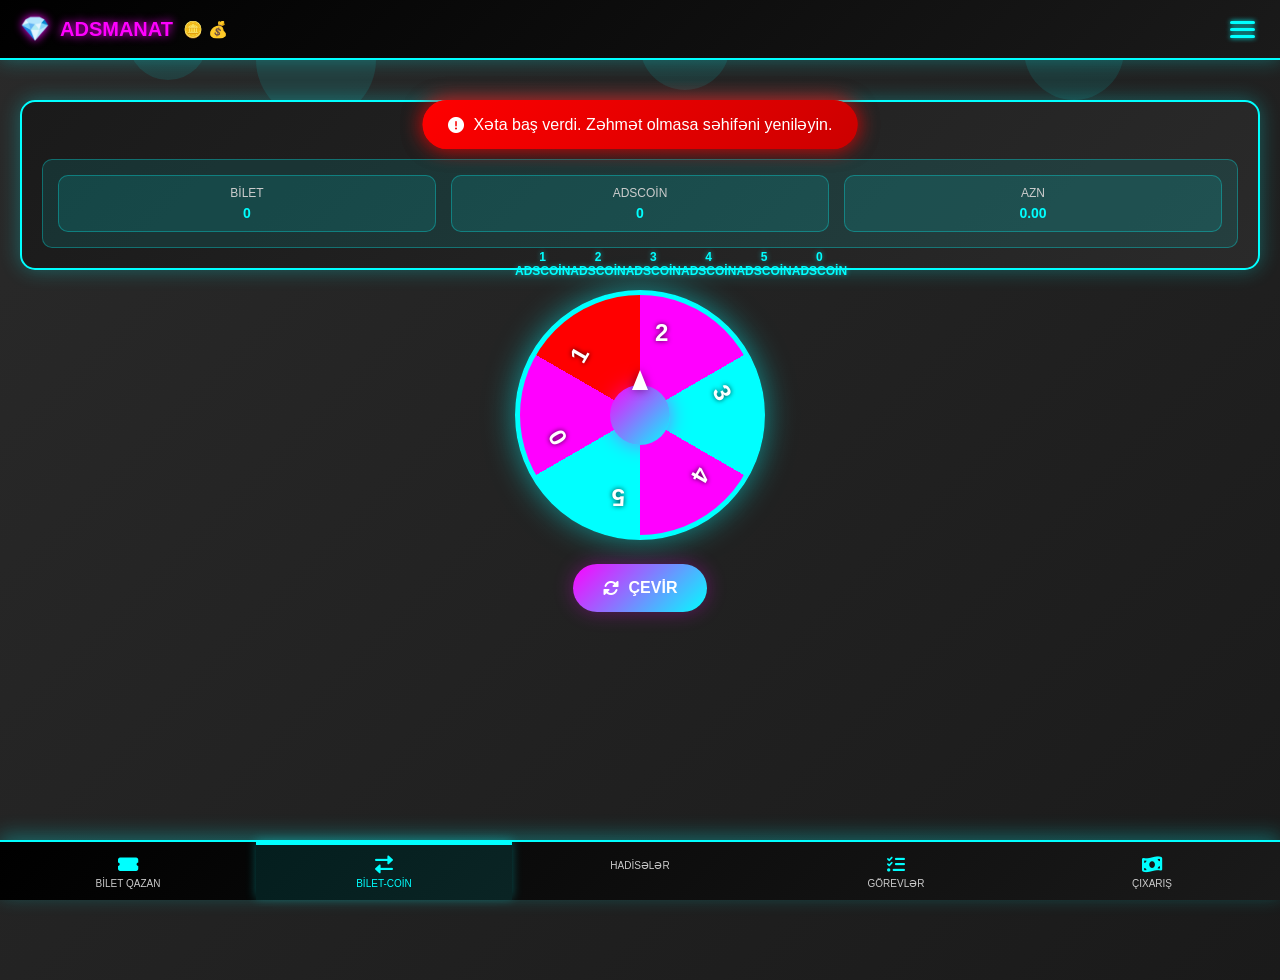
==== biletcoin.html @ e22d5b62 "feat: Implement ADSMANAT Telegram Mini App Co-authored-by: nicatmmmdov452 <nicatmmmdov452@gmail.com>" ====
<!DOCTYPE html>
<html lang="az">
<head>
    <meta charset="UTF-8">
    <meta name="viewport" content="width=device-width, initial-scale=1.0">
    <title>ADSMANAT - Bilet-Coin</title>
    <link rel="stylesheet" href="styles.css">
    <link href="https://cdnjs.cloudflare.com/ajax/libs/font-awesome/6.0.0/css/all.min.css" rel="stylesheet">
</head>
<body>
    <!-- Header -->
    <header class="header">
        <div class="header-content">
            <div class="logo">
                <div class="logo-icon">💎</div>
                <span class="logo-text">ADSMANAT</span>
                <div class="coin-icons">
                    <span class="coin">🪙</span>
                    <span class="coin">💰</span>
                </div>
            </div>
            <button class="menu-toggle" id="menuToggle">
                <span></span>
                <span></span>
                <span></span>
            </button>
        </div>
    </header>

    <!-- Slide Menu -->
    <div class="slide-menu" id="slideMenu">
        <div class="slide-menu-header">
            <div class="slide-menu-logo">
                <div class="logo-icon">💎</div>
                <span class="logo-text">ADSMANAT</span>
            </div>
            <button class="close-menu" id="closeMenu">
                <i class="fas fa-times"></i>
            </button>
        </div>
        <div class="slide-menu-content">
            <div class="menu-item" data-page="index">
                <i class="fas fa-coins"></i>
                <span>QAZANC</span>
            </div>
            <div class="menu-item" data-page="friends">
                <i class="fas fa-users"></i>
                <span>DOSTLAR</span>
            </div>
            <div class="menu-item" data-page="rules">
                <i class="fas fa-book"></i>
                <span>QAYDALAR</span>
            </div>
            <div class="menu-item" data-page="settings">
                <i class="fas fa-cog"></i>
                <span>AYARLAR</span>
            </div>
        </div>
    </div>

    <!-- Main Content -->
    <main class="main-content">
        <!-- Convert Section -->
        <div class="convert-section">
            <div class="convert-card">
                <h3>BİLETLƏRİ ADSCOİN-Ə ÇEVİRİN</h3>
                <div class="balance-display">
                    <div class="balance-item">
                        <span class="balance-label">BİLET</span>
                        <span class="balance-value" id="biletBalance">0</span>
                    </div>
                    <div class="balance-item">
                        <span class="balance-label">ADSCOİN</span>
                        <span class="balance-value" id="adscoinBalance">0</span>
                    </div>
                    <div class="balance-item">
                        <span class="balance-label">AZN</span>
                        <span class="balance-value" id="aznBalance">0.00</span>
                    </div>
                </div>
            </div>
        </div>

        <!-- Wheel Section -->
        <div class="wheel-section">
            <div class="wheel-container">
                <div class="wheel" id="wheel">
                    <div class="wheel-center">
                        <div class="wheel-pointer"></div>
                    </div>
                    <div class="wheel-segment" data-value="1">
                        <span>1</span>
                    </div>
                    <div class="wheel-segment" data-value="2">
                        <span>2</span>
                    </div>
                    <div class="wheel-segment" data-value="3">
                        <span>3</span>
                    </div>
                    <div class="wheel-segment" data-value="4">
                        <span>4</span>
                    </div>
                    <div class="wheel-segment" data-value="5">
                        <span>5</span>
                    </div>
                    <div class="wheel-segment" data-value="0">
                        <span>0</span>
                    </div>
                </div>
                <div class="wheel-labels">
                    <div class="wheel-label">1 ADSCOİN</div>
                    <div class="wheel-label">2 ADSCOİN</div>
                    <div class="wheel-label">3 ADSCOİN</div>
                    <div class="wheel-label">4 ADSCOİN</div>
                    <div class="wheel-label">5 ADSCOİN</div>
                    <div class="wheel-label">0 ADSCOİN</div>
                </div>
            </div>
            <button class="spin-btn" id="spinBtn">
                <i class="fas fa-sync-alt"></i>
                ÇEVİR
            </button>
        </div>

        <!-- Result Message -->
        <div class="result-message" id="resultMessage">
            <i class="fas fa-trophy"></i>
            <span id="resultText">Siz 0 ADSCOİN QAZANDINIZ!</span>
        </div>

        <!-- Tabs Navigation -->
        <div class="tabs-container">
            <div class="tab" data-page="index">
                <i class="fas fa-ticket-alt"></i>
                <span>BİLET QAZAN</span>
            </div>
            <div class="tab active" data-page="biletcoin">
                <i class="fas fa-exchange-alt"></i>
                <span>BİLET-COİN</span>
            </div>
            <div class="tab" data-page="events">
                <i class="fas fa-calendar-star"></i>
                <span>HADİSƏLƏR</span>
            </div>
            <div class="tab" data-page="tasks">
                <i class="fas fa-tasks"></i>
                <span>GÖREVLƏR</span>
            </div>
            <div class="tab" data-page="withdraw">
                <i class="fas fa-money-bill-wave"></i>
                <span>ÇIXARIŞ</span>
            </div>
        </div>
    </main>

    <!-- Background Bubbles -->
    <div class="bubbles">
        <div class="bubble"></div>
        <div class="bubble"></div>
        <div class="bubble"></div>
        <div class="bubble"></div>
        <div class="bubble"></div>
    </div>

    <script src="script.js"></script>
    <script src="biletcoin.js"></script>
</body>
</html>
---- styles.css ----
/* Reset and Base Styles */
* {
    margin: 0;
    padding: 0;
    box-sizing: border-box;
}

body {
    font-family: 'Arial', sans-serif;
    background: linear-gradient(135deg, #2a2a2a 0%, #1a1a1a 100%);
    color: white;
    min-height: 100vh;
    overflow-x: hidden;
    position: relative;
}

/* Background Bubbles */
.bubbles {
    position: fixed;
    top: 0;
    left: 0;
    width: 100%;
    height: 100%;
    pointer-events: none;
    z-index: 1;
}

.bubble {
    position: absolute;
    background: rgba(0, 255, 255, 0.1);
    border-radius: 50%;
    animation: float 6s ease-in-out infinite;
}

.bubble:nth-child(1) {
    width: 80px;
    height: 80px;
    left: 10%;
    animation-delay: 0s;
}

.bubble:nth-child(2) {
    width: 120px;
    height: 120px;
    left: 20%;
    animation-delay: 2s;
}

.bubble:nth-child(3) {
    width: 60px;
    height: 60px;
    left: 70%;
    animation-delay: 4s;
}

.bubble:nth-child(4) {
    width: 100px;
    height: 100px;
    left: 80%;
    animation-delay: 1s;
}

.bubble:nth-child(5) {
    width: 90px;
    height: 90px;
    left: 50%;
    animation-delay: 3s;
}

@keyframes float {
    0%, 100% {
        transform: translateY(100vh) rotate(0deg);
        opacity: 0;
    }
    10%, 90% {
        opacity: 1;
    }
    50% {
        transform: translateY(-100px) rotate(180deg);
    }
}

/* Header Styles */
.header {
    position: fixed;
    top: 0;
    left: 0;
    right: 0;
    background: linear-gradient(135deg, #000000 0%, #1a1a1a 100%);
    box-shadow: 0 0 20px rgba(0, 255, 255, 0.3);
    z-index: 1000;
    backdrop-filter: blur(10px);
    border-bottom: 2px solid #00ffff;
}

.header-content {
    display: flex;
    justify-content: space-between;
    align-items: center;
    padding: 15px 20px;
    max-width: 100%;
}

.logo {
    display: flex;
    align-items: center;
    gap: 10px;
}

.logo-icon {
    font-size: 24px;
    color: #ff00ff;
    text-shadow: 0 0 10px #ff00ff;
    animation: pulse 2s infinite;
}

.logo-text {
    font-size: 20px;
    font-weight: bold;
    color: #ff00ff;
    text-shadow: 0 0 10px #ff00ff;
}

.coin-icons {
    display: flex;
    gap: 5px;
}

.coin {
    font-size: 16px;
    animation: bounce 1s infinite alternate;
}

.coin:nth-child(2) {
    animation-delay: 0.5s;
}

@keyframes pulse {
    0%, 100% { transform: scale(1); }
    50% { transform: scale(1.1); }
}

@keyframes bounce {
    0% { transform: translateY(0); }
    100% { transform: translateY(-5px); }
}

/* Menu Toggle */
.menu-toggle {
    background: none;
    border: none;
    cursor: pointer;
    display: flex;
    flex-direction: column;
    gap: 4px;
    padding: 5px;
}

.menu-toggle span {
    width: 25px;
    height: 3px;
    background: #00ffff;
    border-radius: 2px;
    transition: all 0.3s ease;
    box-shadow: 0 0 5px #00ffff;
}

.menu-toggle:hover span {
    background: #ff00ff;
    box-shadow: 0 0 10px #ff00ff;
}

/* Slide Menu */
.slide-menu {
    position: fixed;
    top: 0;
    left: -100%;
    width: 80%;
    max-width: 300px;
    height: 100vh;
    background: linear-gradient(135deg, #000000 0%, #1a1a1a 100%);
    border-right: 2px solid #00ffff;
    box-shadow: 0 0 30px rgba(0, 255, 255, 0.5);
    z-index: 1001;
    transition: left 0.3s ease;
    backdrop-filter: blur(10px);
}

.slide-menu.active {
    left: 0;
}

.slide-menu-header {
    display: flex;
    justify-content: space-between;
    align-items: center;
    padding: 20px;
    border-bottom: 1px solid #333;
}

.slide-menu-logo {
    display: flex;
    align-items: center;
    gap: 10px;
}

.close-menu {
    background: none;
    border: none;
    color: #ff00ff;
    font-size: 20px;
    cursor: pointer;
    padding: 5px;
    border-radius: 50%;
    transition: all 0.3s ease;
}

.close-menu:hover {
    background: rgba(255, 0, 255, 0.2);
    transform: rotate(90deg);
}

.slide-menu-content {
    padding: 20px 0;
}

.menu-item {
    display: flex;
    align-items: center;
    gap: 15px;
    padding: 15px 20px;
    cursor: pointer;
    transition: all 0.3s ease;
    border-left: 3px solid transparent;
    margin: 5px 0;
}

.menu-item:hover {
    background: rgba(0, 255, 255, 0.1);
    border-left-color: #00ffff;
    transform: translateX(5px);
}

.menu-item.active {
    background: rgba(0, 255, 255, 0.2);
    border-left-color: #00ffff;
    box-shadow: 0 0 10px rgba(0, 255, 255, 0.3);
}

.menu-item i {
    font-size: 18px;
    color: #00ffff;
    width: 20px;
}

.menu-item span {
    font-size: 16px;
    font-weight: 500;
}

/* Main Content */
.main-content {
    margin-top: 80px;
    padding: 20px;
    position: relative;
    z-index: 10;
}

/* Profile Section */
.profile-section {
    margin-bottom: 20px;
}

.profile-card {
    background: linear-gradient(135deg, #1a1a1a 0%, #2a2a2a 100%);
    border: 2px solid #00ffff;
    border-radius: 15px;
    padding: 20px;
    box-shadow: 0 0 20px rgba(0, 255, 255, 0.3);
    backdrop-filter: blur(10px);
}

.profile-info {
    display: flex;
    align-items: center;
    gap: 15px;
}

.profile-avatar {
    width: 60px;
    height: 60px;
    border-radius: 50%;
    background: linear-gradient(135deg, #ff00ff 0%, #00ffff 100%);
    display: flex;
    align-items: center;
    justify-content: center;
    font-size: 24px;
    color: white;
    box-shadow: 0 0 15px rgba(255, 0, 255, 0.5);
}

.profile-details h3 {
    font-size: 18px;
    margin-bottom: 5px;
    color: #00ffff;
}

.profile-details p {
    color: #ccc;
    font-size: 14px;
}

/* Balance Section */
.balance-section {
    margin-bottom: 20px;
}

.balance-card {
    background: linear-gradient(135deg, #1a1a1a 0%, #2a2a2a 100%);
    border: 2px solid #00ffff;
    border-radius: 15px;
    padding: 20px;
    box-shadow: 0 0 20px rgba(0, 255, 255, 0.3);
    backdrop-filter: blur(10px);
}

.balance-card h3 {
    text-align: center;
    margin-bottom: 15px;
    color: #00ffff;
    font-size: 18px;
}

.balance-items {
    display: flex;
    justify-content: space-between;
    gap: 10px;
}

.balance-item {
    flex: 1;
    text-align: center;
    padding: 10px;
    background: rgba(0, 255, 255, 0.1);
    border-radius: 10px;
    border: 1px solid rgba(0, 255, 255, 0.3);
}

.balance-label {
    display: block;
    font-size: 12px;
    color: #ccc;
    margin-bottom: 5px;
}

.balance-value {
    display: block;
    font-size: 16px;
    font-weight: bold;
    color: #00ffff;
}

/* Ad Watch Section */
.ad-watch-section {
    margin-bottom: 20px;
}

.ad-watch-card {
    background: linear-gradient(135deg, #1a1a1a 0%, #2a2a2a 100%);
    border: 2px solid #00ffff;
    border-radius: 15px;
    padding: 20px;
    box-shadow: 0 0 20px rgba(0, 255, 255, 0.3);
    backdrop-filter: blur(10px);
}

.ad-watch-header {
    display: flex;
    align-items: center;
    gap: 10px;
    margin-bottom: 15px;
}

.ad-watch-header i {
    font-size: 20px;
    color: #ff00ff;
}

.ad-watch-header h3 {
    color: #00ffff;
    font-size: 16px;
}

.ad-progress {
    margin-bottom: 15px;
}

.progress-bar {
    width: 100%;
    height: 8px;
    background: rgba(0, 255, 255, 0.2);
    border-radius: 4px;
    overflow: hidden;
    margin-bottom: 10px;
}

.progress-fill {
    height: 100%;
    background: linear-gradient(90deg, #00ffff 0%, #ff00ff 100%);
    border-radius: 4px;
    width: 0%;
    transition: width 0.3s ease;
    box-shadow: 0 0 10px rgba(0, 255, 255, 0.5);
}

.progress-text {
    text-align: center;
    color: #ccc;
    font-size: 14px;
}

.watch-ad-btn {
    width: 100%;
    padding: 12px;
    background: linear-gradient(135deg, #ff00ff 0%, #00ffff 100%);
    border: none;
    border-radius: 10px;
    color: white;
    font-size: 16px;
    font-weight: bold;
    cursor: pointer;
    transition: all 0.3s ease;
    display: flex;
    align-items: center;
    justify-content: center;
    gap: 10px;
    box-shadow: 0 0 15px rgba(255, 0, 255, 0.3);
}

.watch-ad-btn:hover:not(:disabled) {
    transform: translateY(-2px);
    box-shadow: 0 5px 20px rgba(255, 0, 255, 0.5);
}

.watch-ad-btn:disabled {
    opacity: 0.5;
    cursor: not-allowed;
}

/* Confirmation Message */
.confirmation-message {
    position: fixed;
    top: 100px;
    left: 50%;
    transform: translateX(-50%);
    background: linear-gradient(135deg, #00ff00 0%, #00cc00 100%);
    color: white;
    padding: 15px 25px;
    border-radius: 25px;
    box-shadow: 0 0 20px rgba(0, 255, 0, 0.5);
    display: none;
    align-items: center;
    gap: 10px;
    z-index: 1002;
    animation: slideDown 0.3s ease;
}

.confirmation-message.show {
    display: flex;
}

@keyframes slideDown {
    from {
        opacity: 0;
        transform: translateX(-50%) translateY(-20px);
    }
    to {
        opacity: 1;
        transform: translateX(-50%) translateY(0);
    }
}

/* Tabs Container */
.tabs-container {
    position: fixed;
    bottom: 0;
    left: 0;
    right: 0;
    background: linear-gradient(135deg, #000000 0%, #1a1a1a 100%);
    border-top: 2px solid #00ffff;
    box-shadow: 0 -5px 20px rgba(0, 255, 255, 0.3);
    display: flex;
    z-index: 1000;
    backdrop-filter: blur(10px);
}

.tab {
    flex: 1;
    display: flex;
    flex-direction: column;
    align-items: center;
    padding: 10px 5px;
    cursor: pointer;
    transition: all 0.3s ease;
    border-top: 3px solid transparent;
}

.tab:hover {
    background: rgba(0, 255, 255, 0.1);
}

.tab.active {
    border-top-color: #00ffff;
    background: rgba(0, 255, 255, 0.1);
    box-shadow: 0 -2px 10px rgba(0, 255, 255, 0.3);
}

.tab i {
    font-size: 18px;
    color: #00ffff;
    margin-bottom: 5px;
}

.tab span {
    font-size: 10px;
    color: #ccc;
    text-align: center;
    line-height: 1.2;
}

.tab.active i,
.tab.active span {
    color: #00ffff;
}

/* Button Click Effect */
.btn-click {
    animation: clickEffect 0.3s ease;
}

@keyframes clickEffect {
    0% { transform: scale(1); }
    50% { transform: scale(0.95); }
    100% { transform: scale(1); }
}

/* Mobile Responsiveness */
@media (max-width: 768px) {
    .header-content {
        padding: 10px 15px;
    }
    
    .logo-text {
        font-size: 18px;
    }
    
    .main-content {
        padding: 15px;
        margin-bottom: 80px;
    }
    
    .balance-items {
        flex-direction: column;
        gap: 10px;
    }
    
    .balance-item {
        display: flex;
        justify-content: space-between;
        align-items: center;
    }
    
    .balance-label {
        margin-bottom: 0;
    }
    
    .tab span {
        font-size: 9px;
    }
    
    .slide-menu {
        width: 85%;
    }
}

@media (max-width: 480px) {
    .main-content {
        padding: 10px;
    }
    
    .profile-card,
    .balance-card,
    .ad-watch-card {
        padding: 15px;
    }
    
    .tab {
        padding: 8px 3px;
    }
    
    .tab i {
        font-size: 16px;
    }
    
    .tab span {
        font-size: 8px;
    }
}

/* Loading Animation */
.loading {
    display: inline-block;
    width: 20px;
    height: 20px;
    border: 3px solid rgba(0, 255, 255, 0.3);
    border-radius: 50%;
    border-top-color: #00ffff;
    animation: spin 1s ease-in-out infinite;
}

@keyframes spin {
    to { transform: rotate(360deg); }
}

/* Error Message */
.error-message {
    position: fixed;
    top: 100px;
    left: 50%;
    transform: translateX(-50%);
    background: linear-gradient(135deg, #ff0000 0%, #cc0000 100%);
    color: white;
    padding: 15px 25px;
    border-radius: 25px;
    box-shadow: 0 0 20px rgba(255, 0, 0, 0.5);
    display: none;
    align-items: center;
    gap: 10px;
    z-index: 1002;
    animation: slideDown 0.3s ease;
}

.error-message.show {
    display: flex;
}

/* Convert Section */
.convert-section {
    margin-bottom: 20px;
}

.convert-card {
    background: linear-gradient(135deg, #1a1a1a 0%, #2a2a2a 100%);
    border: 2px solid #00ffff;
    border-radius: 15px;
    padding: 20px;
    box-shadow: 0 0 20px rgba(0, 255, 255, 0.3);
    backdrop-filter: blur(10px);
    text-align: center;
}

.convert-card h3 {
    color: #00ffff;
    margin-bottom: 15px;
    font-size: 18px;
}

.balance-display {
    display: flex;
    justify-content: space-between;
    gap: 10px;
}

.balance-display .balance-item {
    flex: 1;
    text-align: center;
    padding: 10px;
    background: rgba(0, 255, 255, 0.1);
    border-radius: 10px;
    border: 1px solid rgba(0, 255, 255, 0.3);
}

/* Wheel Section */
.wheel-section {
    margin-bottom: 20px;
    text-align: center;
}

.wheel-container {
    position: relative;
    display: inline-block;
    margin-bottom: 20px;
}

.wheel {
    width: 250px;
    height: 250px;
    border-radius: 50%;
    position: relative;
    background: conic-gradient(
        #ff00ff 0deg 60deg,
        #00ffff 60deg 120deg,
        #ff00ff 120deg 180deg,
        #00ffff 180deg 240deg,
        #ff00ff 240deg 300deg,
        #ff0000 300deg 360deg
    );
    border: 5px solid #00ffff;
    box-shadow: 0 0 30px rgba(0, 255, 255, 0.5);
    transition: transform 3s cubic-bezier(0.23, 1, 0.32, 1);
}

.wheel-center {
    position: absolute;
    top: 50%;
    left: 50%;
    transform: translate(-50%, -50%);
    width: 60px;
    height: 60px;
    background: linear-gradient(135deg, #ff00ff 0%, #00ffff 100%);
    border-radius: 50%;
    display: flex;
    align-items: center;
    justify-content: center;
    z-index: 10;
    box-shadow: 0 0 20px rgba(255, 0, 255, 0.5);
}

.wheel-pointer {
    width: 0;
    height: 0;
    border-left: 8px solid transparent;
    border-right: 8px solid transparent;
    border-bottom: 20px solid white;
    position: absolute;
    top: -15px;
    left: 50%;
    transform: translateX(-50%);
    filter: drop-shadow(0 0 5px rgba(0, 0, 0, 0.5));
}

.wheel-segment {
    position: absolute;
    width: 50%;
    height: 50%;
    transform-origin: 100% 100%;
    display: flex;
    align-items: center;
    justify-content: center;
    font-size: 24px;
    font-weight: bold;
    color: white;
    text-shadow: 0 0 5px rgba(0, 0, 0, 0.8);
}

.wheel-segment:nth-child(2) { transform: rotate(0deg); }
.wheel-segment:nth-child(3) { transform: rotate(60deg); }
.wheel-segment:nth-child(4) { transform: rotate(120deg); }
.wheel-segment:nth-child(5) { transform: rotate(180deg); }
.wheel-segment:nth-child(6) { transform: rotate(240deg); }
.wheel-segment:nth-child(7) { transform: rotate(300deg); }

.wheel-segment span {
    transform: rotate(-60deg);
    display: block;
}

.wheel-labels {
    position: absolute;
    top: -40px;
    left: 50%;
    transform: translateX(-50%);
    display: flex;
    justify-content: space-between;
    width: 100%;
    pointer-events: none;
}

.wheel-label {
    font-size: 12px;
    color: #00ffff;
    font-weight: bold;
    text-shadow: 0 0 5px rgba(0, 255, 255, 0.5);
}

.spin-btn {
    padding: 15px 30px;
    background: linear-gradient(135deg, #ff00ff 0%, #00ffff 100%);
    border: none;
    border-radius: 25px;
    color: white;
    font-size: 16px;
    font-weight: bold;
    cursor: pointer;
    transition: all 0.3s ease;
    display: flex;
    align-items: center;
    gap: 10px;
    margin: 0 auto;
    box-shadow: 0 0 20px rgba(255, 0, 255, 0.3);
}

.spin-btn:hover:not(:disabled) {
    transform: translateY(-2px);
    box-shadow: 0 5px 25px rgba(255, 0, 255, 0.5);
}

.spin-btn:disabled {
    opacity: 0.5;
    cursor: not-allowed;
}

.spin-btn.spinning {
    animation: spin 1s linear infinite;
}

@keyframes spin {
    from { transform: rotate(0deg); }
    to { transform: rotate(360deg); }
}

/* Result Message */
.result-message {
    position: fixed;
    top: 100px;
    left: 50%;
    transform: translateX(-50%);
    background: linear-gradient(135deg, #00ff00 0%, #00cc00 100%);
    color: white;
    padding: 15px 25px;
    border-radius: 25px;
    box-shadow: 0 0 20px rgba(0, 255, 0, 0.5);
    display: none;
    align-items: center;
    gap: 10px;
    z-index: 1002;
    animation: slideDown 0.3s ease;
}

.result-message.show {
    display: flex;
}

.result-message.error {
    background: linear-gradient(135deg, #ff0000 0%, #cc0000 100%);
    box-shadow: 0 0 20px rgba(255, 0, 0, 0.5);
}

/* Mobile Responsiveness for Wheel */
@media (max-width: 768px) {
    .wheel {
        width: 200px;
        height: 200px;
    }
    
    .wheel-center {
        width: 50px;
        height: 50px;
    }
    
    .wheel-segment {
        font-size: 20px;
    }
    
    .balance-display {
        flex-direction: column;
        gap: 10px;
    }
    
    .balance-display .balance-item {
        display: flex;
        justify-content: space-between;
        align-items: center;
    }
}

@media (max-width: 480px) {
    .wheel {
        width: 180px;
        height: 180px;
    }
    
    .wheel-center {
        width: 45px;
        height: 45px;
    }
    
    .wheel-segment {
        font-size: 18px;
    }
    
    .spin-btn {
        padding: 12px 25px;
        font-size: 14px;
    }
}

/* Events Section */
.events-section {
    margin-bottom: 20px;
}

.events-card {
    background: linear-gradient(135deg, #1a1a1a 0%, #2a2a2a 100%);
    border: 2px solid #00ffff;
    border-radius: 15px;
    padding: 20px;
    box-shadow: 0 0 20px rgba(0, 255, 255, 0.3);
    backdrop-filter: blur(10px);
}

.events-card h3 {
    color: #00ffff;
    text-align: center;
    margin-bottom: 20px;
    font-size: 20px;
}

.event-item {
    background: rgba(0, 255, 255, 0.1);
    border: 1px solid rgba(0, 255, 255, 0.3);
    border-radius: 10px;
    padding: 15px;
    margin-bottom: 15px;
}

.event-header h4 {
    color: #ff00ff;
    margin-bottom: 10px;
    font-size: 16px;
    text-align: center;
}

.event-content {
    text-align: center;
}

.event-description {
    color: #ccc;
    margin-bottom: 15px;
    font-size: 14px;
    line-height: 1.5;
}

.event-reward {
    display: flex;
    align-items: center;
    justify-content: center;
    gap: 10px;
    margin-bottom: 15px;
    padding: 10px;
    background: rgba(255, 0, 255, 0.1);
    border-radius: 8px;
    border: 1px solid rgba(255, 0, 255, 0.3);
}

.event-reward i {
    color: #ff00ff;
    font-size: 18px;
}

.event-reward span {
    color: #00ffff;
    font-weight: bold;
    font-size: 14px;
}

.join-event-btn {
    width: 100%;
    padding: 12px;
    background: linear-gradient(135deg, #ff00ff 0%, #00ffff 100%);
    border: none;
    border-radius: 8px;
    color: white;
    font-size: 14px;
    font-weight: bold;
    cursor: pointer;
    transition: all 0.3s ease;
    display: flex;
    align-items: center;
    justify-content: center;
    gap: 8px;
    box-shadow: 0 0 15px rgba(255, 0, 255, 0.3);
}

.join-event-btn:hover:not(:disabled) {
    transform: translateY(-2px);
    box-shadow: 0 5px 20px rgba(255, 0, 255, 0.5);
}

.join-event-btn:disabled {
    opacity: 0.5;
    cursor: not-allowed;
}

.join-event-btn.joined {
    background: linear-gradient(135deg, #00ff00 0%, #00cc00 100%);
    box-shadow: 0 0 15px rgba(0, 255, 0, 0.3);
}

.join-event-btn.joined:hover {
    box-shadow: 0 5px 20px rgba(0, 255, 0, 0.5);
}

/* Mobile Responsiveness for Events */
@media (max-width: 768px) {
    .events-card {
        padding: 15px;
    }
    
    .event-item {
        padding: 12px;
    }
    
    .event-header h4 {
        font-size: 14px;
    }
    
    .event-description {
        font-size: 13px;
    }
    
    .event-reward {
        flex-direction: column;
        gap: 5px;
    }
    
    .event-reward span {
        font-size: 13px;
    }
    
    .join-event-btn {
        padding: 10px;
        font-size: 13px;
    }
}

/* Tasks Section */
.tasks-section {
    margin-bottom: 20px;
}

.tasks-card {
    background: linear-gradient(135deg, #1a1a1a 0%, #2a2a2a 100%);
    border: 2px solid #00ffff;
    border-radius: 15px;
    padding: 20px;
    box-shadow: 0 0 20px rgba(0, 255, 255, 0.3);
    backdrop-filter: blur(10px);
}

.tasks-card h3 {
    color: #00ffff;
    text-align: center;
    margin-bottom: 20px;
    font-size: 20px;
}

.special-tasks {
    margin-bottom: 25px;
}

.special-tasks h4 {
    color: #ff00ff;
    margin-bottom: 15px;
    font-size: 16px;
    text-align: center;
}

.special-tasks-grid {
    display: grid;
    grid-template-columns: repeat(3, 1fr);
    gap: 10px;
    margin-bottom: 20px;
}

.special-task-item {
    background: rgba(255, 0, 255, 0.1);
    border: 1px solid rgba(255, 0, 255, 0.3);
    border-radius: 8px;
    padding: 15px;
    text-align: center;
}

.task-reward {
    color: #00ffff;
    font-weight: bold;
    font-size: 14px;
}

.task-items {
    margin-bottom: 25px;
}

.task-item, .daily-task-item {
    background: rgba(0, 255, 255, 0.1);
    border: 1px solid rgba(0, 255, 255, 0.3);
    border-radius: 10px;
    padding: 15px;
    margin-bottom: 15px;
    display: flex;
    justify-content: space-between;
    align-items: center;
    gap: 15px;
}

.task-content {
    display: flex;
    align-items: center;
    gap: 15px;
    flex: 1;
}

.task-icon {
    width: 40px;
    height: 40px;
    border-radius: 50%;
    background: linear-gradient(135deg, #ff00ff 0%, #00ffff 100%);
    display: flex;
    align-items: center;
    justify-content: center;
    font-size: 18px;
    color: white;
    box-shadow: 0 0 10px rgba(255, 0, 255, 0.3);
}

.task-info h5 {
    color: #ccc;
    margin-bottom: 5px;
    font-size: 14px;
    line-height: 1.3;
}

.task-info .task-reward {
    color: #00ffff;
    font-size: 12px;
}

.task-btn {
    padding: 10px 15px;
    background: linear-gradient(135deg, #ff00ff 0%, #00ffff 100%);
    border: none;
    border-radius: 8px;
    color: white;
    font-size: 12px;
    font-weight: bold;
    cursor: pointer;
    transition: all 0.3s ease;
    display: flex;
    align-items: center;
    gap: 5px;
    box-shadow: 0 0 10px rgba(255, 0, 255, 0.3);
    white-space: nowrap;
}

.task-btn:hover:not(:disabled) {
    transform: translateY(-2px);
    box-shadow: 0 5px 15px rgba(255, 0, 255, 0.5);
}

.task-btn:disabled {
    opacity: 0.5;
    cursor: not-allowed;
}

.task-btn.completed {
    background: linear-gradient(135deg, #00ff00 0%, #00cc00 100%);
    box-shadow: 0 0 10px rgba(0, 255, 0, 0.3);
}

.daily-tasks h4 {
    color: #ff00ff;
    margin-bottom: 15px;
    font-size: 16px;
    text-align: center;
}

/* Verification Modal */
.verification-modal {
    position: fixed;
    top: 0;
    left: 0;
    width: 100%;
    height: 100%;
    background: rgba(0, 0, 0, 0.8);
    display: none;
    align-items: center;
    justify-content: center;
    z-index: 1003;
    backdrop-filter: blur(5px);
}

.verification-modal.show {
    display: flex;
}

.verification-content {
    background: linear-gradient(135deg, #1a1a1a 0%, #2a2a2a 100%);
    border: 2px solid #00ffff;
    border-radius: 15px;
    padding: 20px;
    box-shadow: 0 0 30px rgba(0, 255, 255, 0.5);
    max-width: 400px;
    width: 90%;
    animation: modalSlideIn 0.3s ease;
}

@keyframes modalSlideIn {
    from {
        opacity: 0;
        transform: scale(0.8) translateY(-20px);
    }
    to {
        opacity: 1;
        transform: scale(1) translateY(0);
    }
}

.verification-header {
    display: flex;
    justify-content: space-between;
    align-items: center;
    margin-bottom: 20px;
}

.verification-header h4 {
    color: #00ffff;
    font-size: 18px;
}

.close-verification {
    background: none;
    border: none;
    color: #ff00ff;
    font-size: 20px;
    cursor: pointer;
    padding: 5px;
    border-radius: 50%;
    transition: all 0.3s ease;
}

.close-verification:hover {
    background: rgba(255, 0, 255, 0.2);
    transform: rotate(90deg);
}

.code-display {
    text-align: center;
    margin-bottom: 20px;
}

.code-display span {
    display: inline-block;
    background: linear-gradient(135deg, #ff00ff 0%, #00ffff 100%);
    color: white;
    padding: 15px 30px;
    border-radius: 10px;
    font-size: 24px;
    font-weight: bold;
    letter-spacing: 3px;
    box-shadow: 0 0 20px rgba(255, 0, 255, 0.3);
    user-select: all;
}

.code-input {
    margin-bottom: 20px;
}

.code-input input {
    width: 100%;
    padding: 15px;
    background: rgba(0, 255, 255, 0.1);
    border: 2px solid #00ffff;
    border-radius: 10px;
    color: white;
    font-size: 18px;
    text-align: center;
    letter-spacing: 2px;
    text-transform: uppercase;
}

.code-input input:focus {
    outline: none;
    box-shadow: 0 0 15px rgba(0, 255, 255, 0.5);
}

.code-input input::placeholder {
    color: rgba(255, 255, 255, 0.5);
}

.verification-buttons {
    display: flex;
    gap: 10px;
}

.cancel-btn, .confirm-btn {
    flex: 1;
    padding: 12px;
    border: none;
    border-radius: 8px;
    font-size: 14px;
    font-weight: bold;
    cursor: pointer;
    transition: all 0.3s ease;
    display: flex;
    align-items: center;
    justify-content: center;
    gap: 8px;
}

.cancel-btn {
    background: linear-gradient(135deg, #ff0000 0%, #cc0000 100%);
    color: white;
    box-shadow: 0 0 10px rgba(255, 0, 0, 0.3);
}

.cancel-btn:hover {
    transform: translateY(-2px);
    box-shadow: 0 5px 15px rgba(255, 0, 0, 0.5);
}

.confirm-btn {
    background: linear-gradient(135deg, #00ff00 0%, #00cc00 100%);
    color: white;
    box-shadow: 0 0 10px rgba(0, 255, 0, 0.3);
}

.confirm-btn:hover {
    transform: translateY(-2px);
    box-shadow: 0 5px 15px rgba(0, 255, 0, 0.5);
}

/* Mobile Responsiveness for Tasks */
@media (max-width: 768px) {
    .tasks-card {
        padding: 15px;
    }
    
    .special-tasks-grid {
        grid-template-columns: 1fr;
        gap: 8px;
    }
    
    .task-item, .daily-task-item {
        flex-direction: column;
        gap: 10px;
        text-align: center;
    }
    
    .task-content {
        flex-direction: column;
        gap: 10px;
    }
    
    .task-info h5 {
        font-size: 13px;
    }
    
    .task-btn {
        width: 100%;
        justify-content: center;
    }
    
    .verification-content {
        padding: 15px;
        margin: 20px;
    }
    
    .code-display span {
        font-size: 20px;
        padding: 12px 20px;
    }
    
    .code-input input {
        font-size: 16px;
        padding: 12px;
    }
    
    .verification-buttons {
        flex-direction: column;
    }
}

@media (max-width: 480px) {
    .task-icon {
        width: 35px;
        height: 35px;
        font-size: 16px;
    }
    
    .task-info h5 {
        font-size: 12px;
    }
    
    .task-btn {
        padding: 8px 12px;
        font-size: 11px;
    }
    
    .code-display span {
        font-size: 18px;
        padding: 10px 15px;
        letter-spacing: 2px;
    }
}

/* Verification Page */
.verification-page {
    display: flex;
    align-items: center;
    justify-content: center;
    min-height: calc(100vh - 80px);
    padding: 20px;
}

.verification-card {
    background: linear-gradient(135deg, #1a1a1a 0%, #2a2a2a 100%);
    border: 2px solid #00ffff;
    border-radius: 20px;
    padding: 30px;
    box-shadow: 0 0 30px rgba(0, 255, 255, 0.5);
    backdrop-filter: blur(10px);
    max-width: 500px;
    width: 100%;
    text-align: center;
    animation: cardSlideIn 0.5s ease;
}

@keyframes cardSlideIn {
    from {
        opacity: 0;
        transform: translateY(30px) scale(0.9);
    }
    to {
        opacity: 1;
        transform: translateY(0) scale(1);
    }
}

.verification-header h2 {
    color: #00ffff;
    margin-bottom: 10px;
    font-size: 24px;
    text-shadow: 0 0 10px rgba(0, 255, 255, 0.5);
}

.verification-header p {
    color: #ccc;
    margin-bottom: 30px;
    font-size: 14px;
    line-height: 1.5;
}

.code-generator {
    margin-bottom: 30px;
}

.code-display {
    margin-bottom: 20px;
}

.code-display span {
    display: inline-block;
    background: linear-gradient(135deg, #ff00ff 0%, #00ffff 100%);
    color: white;
    padding: 20px 40px;
    border-radius: 15px;
    font-size: 28px;
    font-weight: bold;
    letter-spacing: 4px;
    box-shadow: 0 0 25px rgba(255, 0, 255, 0.4);
    user-select: all;
    animation: codePulse 2s infinite;
}

@keyframes codePulse {
    0%, 100% { transform: scale(1); }
    50% { transform: scale(1.05); }
}

.generate-btn {
    padding: 15px 30px;
    background: linear-gradient(135deg, #ff00ff 0%, #00ffff 100%);
    border: none;
    border-radius: 25px;
    color: white;
    font-size: 16px;
    font-weight: bold;
    cursor: pointer;
    transition: all 0.3s ease;
    display: flex;
    align-items: center;
    gap: 10px;
    margin: 0 auto;
    box-shadow: 0 0 20px rgba(255, 0, 255, 0.3);
}

.generate-btn:hover:not(:disabled) {
    transform: translateY(-3px);
    box-shadow: 0 8px 25px rgba(255, 0, 255, 0.5);
}

.generate-btn:disabled {
    opacity: 0.5;
    cursor: not-allowed;
}

.generate-btn.generating {
    animation: spin 1s linear infinite;
}

.verification-info {
    margin-bottom: 30px;
}

.info-item {
    display: flex;
    align-items: center;
    gap: 10px;
    margin-bottom: 15px;
    padding: 10px;
    background: rgba(0, 255, 255, 0.1);
    border-radius: 8px;
    border: 1px solid rgba(0, 255, 255, 0.3);
}

.info-item i {
    color: #00ffff;
    font-size: 16px;
    width: 20px;
}

.info-item span {
    color: #ccc;
    font-size: 14px;
    text-align: left;
}

.verification-actions {
    display: flex;
    gap: 15px;
    justify-content: center;
}

.back-btn, .copy-btn {
    padding: 12px 25px;
    border: none;
    border-radius: 20px;
    font-size: 14px;
    font-weight: bold;
    cursor: pointer;
    transition: all 0.3s ease;
    display: flex;
    align-items: center;
    gap: 8px;
}

.back-btn {
    background: linear-gradient(135deg, #666 0%, #444 100%);
    color: white;
    box-shadow: 0 0 10px rgba(102, 102, 102, 0.3);
}

.back-btn:hover {
    transform: translateY(-2px);
    box-shadow: 0 5px 15px rgba(102, 102, 102, 0.5);
}

.copy-btn {
    background: linear-gradient(135deg, #00ff00 0%, #00cc00 100%);
    color: white;
    box-shadow: 0 0 10px rgba(0, 255, 0, 0.3);
}

.copy-btn:hover {
    transform: translateY(-2px);
    box-shadow: 0 5px 15px rgba(0, 255, 0, 0.5);
}

.copy-btn.copied {
    background: linear-gradient(135deg, #00ffff 0%, #0099cc 100%);
    box-shadow: 0 0 10px rgba(0, 255, 255, 0.3);
}

/* Mobile Responsiveness for Verification Page */
@media (max-width: 768px) {
    .verification-page {
        padding: 15px;
    }
    
    .verification-card {
        padding: 20px;
    }
    
    .verification-header h2 {
        font-size: 20px;
    }
    
    .code-display span {
        font-size: 24px;
        padding: 15px 30px;
        letter-spacing: 3px;
    }
    
    .generate-btn {
        padding: 12px 25px;
        font-size: 14px;
    }
    
    .verification-actions {
        flex-direction: column;
    }
    
    .back-btn, .copy-btn {
        width: 100%;
        justify-content: center;
    }
}

@media (max-width: 480px) {
    .verification-card {
        padding: 15px;
    }
    
    .verification-header h2 {
        font-size: 18px;
    }
    
    .code-display span {
        font-size: 20px;
        padding: 12px 20px;
        letter-spacing: 2px;
    }
    
    .info-item {
        padding: 8px;
    }
    
    .info-item span {
        font-size: 13px;
    }
}

/* Withdraw Section */
.withdraw-section {
    margin-bottom: 20px;
}

.withdraw-card {
    background: linear-gradient(135deg, #1a1a1a 0%, #2a2a2a 100%);
    border: 2px solid #00ffff;
    border-radius: 15px;
    padding: 20px;
    box-shadow: 0 0 20px rgba(0, 255, 255, 0.3);
    backdrop-filter: blur(10px);
}

.withdraw-card h3 {
    color: #00ffff;
    text-align: center;
    margin-bottom: 25px;
    font-size: 20px;
}

.withdraw-form {
    display: flex;
    flex-direction: column;
    gap: 20px;
}

.form-group {
    display: flex;
    flex-direction: column;
    gap: 8px;
}

.form-group label {
    color: #00ffff;
    font-weight: bold;
    font-size: 14px;
}

.form-group select,
.form-group input {
    padding: 12px 15px;
    background: rgba(0, 255, 255, 0.1);
    border: 2px solid #00ffff;
    border-radius: 8px;
    color: white;
    font-size: 16px;
    transition: all 0.3s ease;
}

.form-group select:focus,
.form-group input:focus {
    outline: none;
    box-shadow: 0 0 15px rgba(0, 255, 255, 0.5);
    border-color: #ff00ff;
}

.form-group select option {
    background: #1a1a1a;
    color: white;
}

.form-group input::placeholder {
    color: rgba(255, 255, 255, 0.5);
}

.amount-input {
    display: flex;
    align-items: center;
    gap: 10px;
}

.amount-input input {
    flex: 1;
}

.amount-label {
    color: #00ffff;
    font-weight: bold;
    font-size: 14px;
    white-space: nowrap;
}

.amount-info {
    margin-top: 5px;
}

.amount-info span {
    color: #ccc;
    font-size: 12px;
}

.balance-display {
    background: rgba(0, 255, 255, 0.1);
    border: 1px solid rgba(0, 255, 255, 0.3);
    border-radius: 10px;
    padding: 15px;
    display: flex;
    justify-content: space-between;
    gap: 15px;
}

.balance-item {
    flex: 1;
    text-align: center;
}

.balance-item .balance-label {
    display: block;
    color: #ccc;
    font-size: 12px;
    margin-bottom: 5px;
}

.balance-item .balance-value {
    display: block;
    color: #00ffff;
    font-weight: bold;
    font-size: 14px;
}

.withdraw-btn {
    width: 100%;
    padding: 15px;
    background: linear-gradient(135deg, #ff00ff 0%, #00ffff 100%);
    border: none;
    border-radius: 10px;
    color: white;
    font-size: 16px;
    font-weight: bold;
    cursor: pointer;
    transition: all 0.3s ease;
    display: flex;
    align-items: center;
    justify-content: center;
    gap: 10px;
    box-shadow: 0 0 20px rgba(255, 0, 255, 0.3);
}

.withdraw-btn:hover:not(:disabled) {
    transform: translateY(-2px);
    box-shadow: 0 5px 25px rgba(255, 0, 255, 0.5);
}

.withdraw-btn:disabled {
    opacity: 0.5;
    cursor: not-allowed;
}

.withdraw-btn.processing {
    background: linear-gradient(135deg, #666 0%, #444 100%);
    box-shadow: 0 0 10px rgba(102, 102, 102, 0.3);
}

/* Success and Error Messages */
.success-message, .error-message {
    position: fixed;
    top: 100px;
    left: 50%;
    transform: translateX(-50%);
    padding: 15px 25px;
    border-radius: 25px;
    display: none;
    align-items: center;
    gap: 10px;
    z-index: 1002;
    animation: slideDown 0.3s ease;
    max-width: 90%;
    text-align: center;
}

.success-message {
    background: linear-gradient(135deg, #00ff00 0%, #00cc00 100%);
    color: white;
    box-shadow: 0 0 20px rgba(0, 255, 0, 0.5);
}

.error-message {
    background: linear-gradient(135deg, #ff0000 0%, #cc0000 100%);
    color: white;
    box-shadow: 0 0 20px rgba(255, 0, 0, 0.5);
}

.success-message.show, .error-message.show {
    display: flex;
}

/* Mobile Responsiveness for Withdraw */
@media (max-width: 768px) {
    .withdraw-card {
        padding: 15px;
    }
    
    .withdraw-form {
        gap: 15px;
    }
    
    .form-group select,
    .form-group input {
        padding: 10px 12px;
        font-size: 14px;
    }
    
    .balance-display {
        flex-direction: column;
        gap: 10px;
    }
    
    .balance-item {
        display: flex;
        justify-content: space-between;
        align-items: center;
    }
    
    .balance-item .balance-label {
        margin-bottom: 0;
    }
    
    .withdraw-btn {
        padding: 12px;
        font-size: 14px;
    }
    
    .success-message, .error-message {
        padding: 12px 20px;
        font-size: 14px;
    }
}

@media (max-width: 480px) {
    .form-group label {
        font-size: 13px;
    }
    
    .form-group select,
    .form-group input {
        padding: 8px 10px;
        font-size: 13px;
    }
    
    .amount-input {
        flex-direction: column;
        align-items: stretch;
        gap: 5px;
    }
    
    .amount-label {
        text-align: center;
        font-size: 13px;
    }
    
    .balance-item .balance-label {
        font-size: 11px;
    }
    
    .balance-item .balance-value {
        font-size: 13px;
    }
    
    .withdraw-btn {
        padding: 10px;
        font-size: 13px;
    }
}

/* Rules Section */
.rules-section {
    margin-bottom: 20px;
}

.rules-card {
    background: linear-gradient(135deg, #1a1a1a 0%, #2a2a2a 100%);
    border: 2px solid #00ffff;
    border-radius: 15px;
    padding: 20px;
    box-shadow: 0 0 20px rgba(0, 255, 255, 0.3);
    backdrop-filter: blur(10px);
}

.rules-card h3 {
    color: #00ffff;
    text-align: center;
    margin-bottom: 25px;
    font-size: 20px;
}

.rule-selection {
    display: flex;
    gap: 10px;
    margin-bottom: 25px;
    border-bottom: 1px solid rgba(0, 255, 255, 0.3);
}

.rule-tab {
    flex: 1;
    padding: 12px 15px;
    background: none;
    border: none;
    border-bottom: 3px solid transparent;
    color: #ccc;
    font-size: 14px;
    font-weight: bold;
    cursor: pointer;
    transition: all 0.3s ease;
    display: flex;
    align-items: center;
    justify-content: center;
    gap: 8px;
}

.rule-tab:hover {
    color: #00ffff;
    background: rgba(0, 255, 255, 0.1);
}

.rule-tab.active {
    color: #00ffff;
    border-bottom-color: #00ffff;
    background: rgba(0, 255, 255, 0.1);
}

.rule-content {
    display: none;
}

.rule-content.active {
    display: block;
}

.rule-text h4 {
    color: #ff00ff;
    margin-bottom: 20px;
    font-size: 18px;
    text-align: center;
}

.rule-item {
    margin-bottom: 20px;
    padding: 15px;
    background: rgba(0, 255, 255, 0.05);
    border: 1px solid rgba(0, 255, 255, 0.2);
    border-radius: 10px;
}

.rule-item h5 {
    color: #00ffff;
    margin-bottom: 10px;
    font-size: 16px;
}

.rule-item p {
    color: #ccc;
    margin-bottom: 8px;
    line-height: 1.5;
    font-size: 14px;
}

.rule-item.warning {
    background: rgba(255, 0, 0, 0.1);
    border-color: rgba(255, 0, 0, 0.3);
}

.rule-item.warning h5 {
    color: #ff6666;
}

.profile-link {
    margin: 10px 0;
    text-align: center;
}

.profile-link a {
    color: #00ffff;
    text-decoration: none;
    font-weight: bold;
    padding: 8px 15px;
    background: rgba(0, 255, 255, 0.1);
    border: 1px solid rgba(0, 255, 255, 0.3);
    border-radius: 8px;
    display: inline-block;
    transition: all 0.3s ease;
}

.profile-link a:hover {
    background: rgba(0, 255, 255, 0.2);
    transform: translateY(-2px);
    box-shadow: 0 5px 15px rgba(0, 255, 255, 0.3);
}

/* Mobile Responsiveness for Rules */
@media (max-width: 768px) {
    .rules-card {
        padding: 15px;
    }
    
    .rule-selection {
        flex-direction: column;
        gap: 5px;
    }
    
    .rule-tab {
        padding: 10px 12px;
        font-size: 13px;
    }
    
    .rule-text h4 {
        font-size: 16px;
    }
    
    .rule-item {
        padding: 12px;
    }
    
    .rule-item h5 {
        font-size: 14px;
    }
    
    .rule-item p {
        font-size: 13px;
    }
    
    .profile-link a {
        padding: 6px 12px;
        font-size: 13px;
    }
}

@media (max-width: 480px) {
    .rule-tab {
        padding: 8px 10px;
        font-size: 12px;
    }
    
    .rule-item {
        padding: 10px;
    }
    
    .rule-item h5 {
        font-size: 13px;
    }
    
    .rule-item p {
        font-size: 12px;
    }
    
    .profile-link a {
        padding: 5px 10px;
        font-size: 12px;
    }
}

/* Settings Section */
.settings-section {
    margin-bottom: 20px;
}

.settings-card {
    background: linear-gradient(135deg, #1a1a1a 0%, #2a2a2a 100%);
    border: 2px solid #00ffff;
    border-radius: 15px;
    padding: 20px;
    box-shadow: 0 0 20px rgba(0, 255, 255, 0.3);
    backdrop-filter: blur(10px);
}

.settings-card h3 {
    color: #00ffff;
    text-align: center;
    margin-bottom: 25px;
    font-size: 20px;
}

.setting-item {
    margin-bottom: 25px;
    padding: 20px;
    background: rgba(0, 255, 255, 0.05);
    border: 1px solid rgba(0, 255, 255, 0.2);
    border-radius: 10px;
}

.setting-header {
    display: flex;
    align-items: center;
    gap: 10px;
    margin-bottom: 15px;
}

.setting-header i {
    color: #00ffff;
    font-size: 18px;
    width: 20px;
}

.setting-header h4 {
    color: #ff00ff;
    font-size: 16px;
    margin: 0;
}

.setting-content {
    margin-left: 30px;
}

.language-options {
    display: flex;
    flex-direction: column;
    gap: 10px;
}

.language-btn {
    display: flex;
    align-items: center;
    gap: 15px;
    padding: 12px 15px;
    background: rgba(0, 255, 255, 0.1);
    border: 2px solid rgba(0, 255, 255, 0.3);
    border-radius: 8px;
    color: white;
    font-size: 14px;
    font-weight: bold;
    cursor: pointer;
    transition: all 0.3s ease;
    text-align: left;
}

.language-btn:hover {
    background: rgba(0, 255, 255, 0.2);
    transform: translateX(5px);
}

.language-btn.active {
    background: rgba(0, 255, 255, 0.2);
    border-color: #00ffff;
    box-shadow: 0 0 15px rgba(0, 255, 255, 0.3);
}

.language-btn .flag {
    font-size: 20px;
}

.help-btn, .referral-btn {
    width: 100%;
    display: flex;
    align-items: center;
    gap: 15px;
    padding: 15px 20px;
    background: linear-gradient(135deg, #ff00ff 0%, #00ffff 100%);
    border: none;
    border-radius: 8px;
    color: white;
    font-size: 14px;
    font-weight: bold;
    cursor: pointer;
    transition: all 0.3s ease;
    box-shadow: 0 0 15px rgba(255, 0, 255, 0.3);
}

.help-btn:hover, .referral-btn:hover {
    transform: translateY(-2px);
    box-shadow: 0 5px 20px rgba(255, 0, 255, 0.5);
}

.help-btn i, .referral-btn i {
    font-size: 16px;
}

.app-info {
    display: flex;
    flex-direction: column;
    gap: 10px;
}

.info-row {
    display: flex;
    justify-content: space-between;
    align-items: center;
    padding: 8px 0;
    border-bottom: 1px solid rgba(0, 255, 255, 0.2);
}

.info-row:last-child {
    border-bottom: none;
}

.info-label {
    color: #ccc;
    font-size: 14px;
}

.info-value {
    color: #00ffff;
    font-weight: bold;
    font-size: 14px;
}

/* Mobile Responsiveness for Settings */
@media (max-width: 768px) {
    .settings-card {
        padding: 15px;
    }
    
    .setting-item {
        padding: 15px;
        margin-bottom: 20px;
    }
    
    .setting-content {
        margin-left: 0;
    }
    
    .language-options {
        gap: 8px;
    }
    
    .language-btn {
        padding: 10px 12px;
        font-size: 13px;
    }
    
    .language-btn .flag {
        font-size: 18px;
    }
    
    .help-btn, .referral-btn {
        padding: 12px 15px;
        font-size: 13px;
    }
    
    .info-row {
        flex-direction: column;
        align-items: flex-start;
        gap: 5px;
    }
    
    .info-label, .info-value {
        font-size: 13px;
    }
}

@media (max-width: 480px) {
    .setting-item {
        padding: 12px;
    }
    
    .setting-header h4 {
        font-size: 14px;
    }
    
    .language-btn {
        padding: 8px 10px;
        font-size: 12px;
    }
    
    .language-btn .flag {
        font-size: 16px;
    }
    
    .help-btn, .referral-btn {
        padding: 10px 12px;
        font-size: 12px;
    }
    
    .info-label, .info-value {
        font-size: 12px;
    }
}
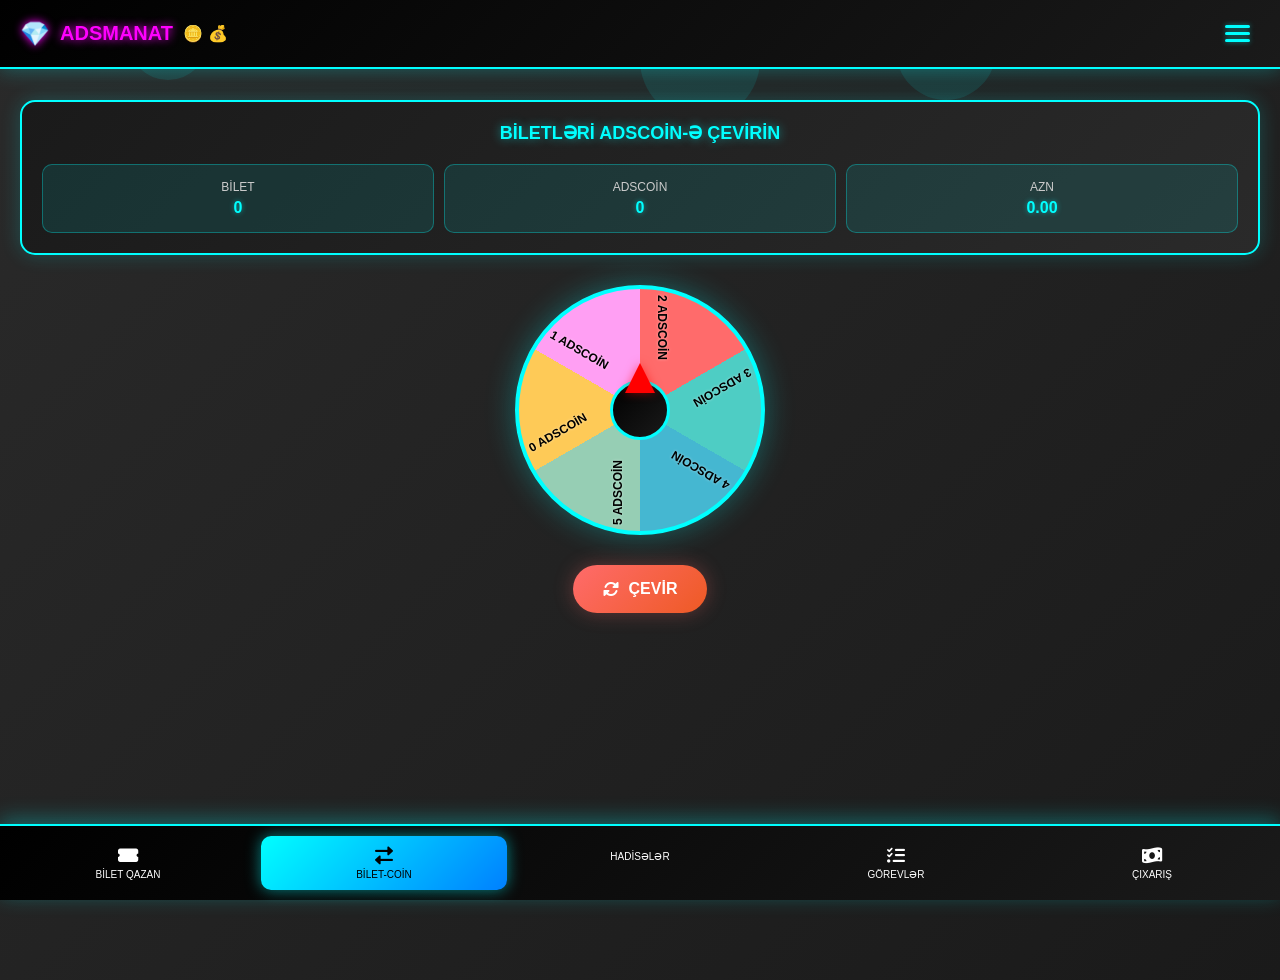
==== commit 5f57c14b: "feat: Implement ADSMANAT Telegram Mini App This commit introduces the ADSMANAT Telegram Mini App, a " ====
--- a/biletcoin.html
+++ b/biletcoin.html
@@ -5,6 +5,7 @@
     <meta name="viewport" content="width=device-width, initial-scale=1.0">
     <title>ADSMANAT - Bilet-Coin</title>
     <link rel="stylesheet" href="styles.css">
+    <link rel="stylesheet" href="biletcoin.css">
     <link href="https://cdnjs.cloudflare.com/ajax/libs/font-awesome/6.0.0/css/all.min.css" rel="stylesheet">
 </head>
 <body>
@@ -60,10 +61,12 @@
 
     <!-- Main Content -->
     <main class="main-content">
-        <!-- Convert Section -->
-        <div class="convert-section">
-            <div class="convert-card">
+        <!-- Conversion Section -->
+        <div class="conversion-section">
+            <div class="conversion-card">
                 <h3>BİLETLƏRİ ADSCOİN-Ə ÇEVİRİN</h3>
+                
+                <!-- Balance Display -->
                 <div class="balance-display">
                     <div class="balance-item">
                         <span class="balance-label">BİLET</span>
@@ -89,43 +92,38 @@
                         <div class="wheel-pointer"></div>
                     </div>
                     <div class="wheel-segment" data-value="1">
-                        <span>1</span>
+                        <span>1 ADSCOİN</span>
                     </div>
                     <div class="wheel-segment" data-value="2">
-                        <span>2</span>
+                        <span>2 ADSCOİN</span>
                     </div>
                     <div class="wheel-segment" data-value="3">
-                        <span>3</span>
+                        <span>3 ADSCOİN</span>
                     </div>
                     <div class="wheel-segment" data-value="4">
-                        <span>4</span>
+                        <span>4 ADSCOİN</span>
                     </div>
                     <div class="wheel-segment" data-value="5">
-                        <span>5</span>
+                        <span>5 ADSCOİN</span>
                     </div>
                     <div class="wheel-segment" data-value="0">
-                        <span>0</span>
+                        <span>0 ADSCOİN</span>
                     </div>
                 </div>
-                <div class="wheel-labels">
-                    <div class="wheel-label">1 ADSCOİN</div>
-                    <div class="wheel-label">2 ADSCOİN</div>
-                    <div class="wheel-label">3 ADSCOİN</div>
-                    <div class="wheel-label">4 ADSCOİN</div>
-                    <div class="wheel-label">5 ADSCOİN</div>
-                    <div class="wheel-label">0 ADSCOİN</div>
-                </div>
+                
+                <button class="spin-btn" id="spinBtn">
+                    <i class="fas fa-sync-alt"></i>
+                    ÇEVİR
+                </button>
             </div>
-            <button class="spin-btn" id="spinBtn">
-                <i class="fas fa-sync-alt"></i>
-                ÇEVİR
-            </button>
         </div>
 
         <!-- Result Message -->
         <div class="result-message" id="resultMessage">
-            <i class="fas fa-trophy"></i>
-            <span id="resultText">Siz 0 ADSCOİN QAZANDINIZ!</span>
+            <div class="result-content">
+                <i class="fas fa-gift"></i>
+                <span id="resultText">Siz 0 ADSCOİN QAZANDINIZ!</span>
+            </div>
         </div>
 
         <!-- Tabs Navigation -->
@@ -153,7 +151,7 @@
         </div>
     </main>
 
-    <!-- Background Bubbles -->
+    <!-- Floating Bubbles -->
     <div class="bubbles">
         <div class="bubble"></div>
         <div class="bubble"></div>
--- a/styles.css
+++ b/styles.css
@@ -8,13 +8,13 @@
 body {
     font-family: 'Arial', sans-serif;
     background: linear-gradient(135deg, #2a2a2a 0%, #1a1a1a 100%);
-    color: white;
+    color: #ffffff;
     min-height: 100vh;
     overflow-x: hidden;
     position: relative;
 }
 
-/* Background Bubbles */
+/* Floating Bubbles */
 .bubbles {
     position: fixed;
     top: 0;
@@ -40,29 +40,29 @@
 }
 
 .bubble:nth-child(2) {
+    width: 60px;
+    height: 60px;
+    left: 20%;
+    animation-delay: 2s;
+}
+
+.bubble:nth-child(3) {
+    width: 100px;
+    height: 100px;
+    left: 70%;
+    animation-delay: 4s;
+}
+
+.bubble:nth-child(4) {
+    width: 40px;
+    height: 40px;
+    left: 80%;
+    animation-delay: 1s;
+}
+
+.bubble:nth-child(5) {
     width: 120px;
     height: 120px;
-    left: 20%;
-    animation-delay: 2s;
-}
-
-.bubble:nth-child(3) {
-    width: 60px;
-    height: 60px;
-    left: 70%;
-    animation-delay: 4s;
-}
-
-.bubble:nth-child(4) {
-    width: 100px;
-    height: 100px;
-    left: 80%;
-    animation-delay: 1s;
-}
-
-.bubble:nth-child(5) {
-    width: 90px;
-    height: 90px;
     left: 50%;
     animation-delay: 3s;
 }
@@ -72,7 +72,10 @@
         transform: translateY(100vh) rotate(0deg);
         opacity: 0;
     }
-    10%, 90% {
+    10% {
+        opacity: 1;
+    }
+    90% {
         opacity: 1;
     }
     50% {
@@ -87,10 +90,10 @@
     left: 0;
     right: 0;
     background: linear-gradient(135deg, #000000 0%, #1a1a1a 100%);
+    border-bottom: 2px solid #00ffff;
     box-shadow: 0 0 20px rgba(0, 255, 255, 0.3);
     z-index: 1000;
     backdrop-filter: blur(10px);
-    border-bottom: 2px solid #00ffff;
 }
 
 .header-content {
@@ -145,15 +148,15 @@
     100% { transform: translateY(-5px); }
 }
 
-/* Menu Toggle */
+/* Menu Toggle Button */
 .menu-toggle {
     background: none;
     border: none;
     cursor: pointer;
+    padding: 10px;
     display: flex;
     flex-direction: column;
     gap: 4px;
-    padding: 5px;
 }
 
 .menu-toggle span {
@@ -162,12 +165,12 @@
     background: #00ffff;
     border-radius: 2px;
     transition: all 0.3s ease;
-    box-shadow: 0 0 5px #00ffff;
+    box-shadow: 0 0 5px rgba(0, 255, 255, 0.5);
 }
 
 .menu-toggle:hover span {
-    background: #ff00ff;
-    box-shadow: 0 0 10px #ff00ff;
+    background: #ffffff;
+    box-shadow: 0 0 10px rgba(255, 255, 255, 0.8);
 }
 
 /* Slide Menu */
@@ -180,10 +183,10 @@
     height: 100vh;
     background: linear-gradient(135deg, #000000 0%, #1a1a1a 100%);
     border-right: 2px solid #00ffff;
-    box-shadow: 0 0 30px rgba(0, 255, 255, 0.5);
-    z-index: 1001;
+    box-shadow: 0 0 30px rgba(0, 255, 255, 0.3);
+    z-index: 2000;
     transition: left 0.3s ease;
-    backdrop-filter: blur(10px);
+    backdrop-filter: blur(15px);
 }
 
 .slide-menu.active {
@@ -202,12 +205,20 @@
     display: flex;
     align-items: center;
     gap: 10px;
+}
+
+.slide-menu-logo .logo-icon {
+    font-size: 20px;
+}
+
+.slide-menu-logo .logo-text {
+    font-size: 18px;
 }
 
 .close-menu {
     background: none;
     border: none;
-    color: #ff00ff;
+    color: #ffffff;
     font-size: 20px;
     cursor: pointer;
     padding: 5px;
@@ -216,8 +227,9 @@
 }
 
 .close-menu:hover {
-    background: rgba(255, 0, 255, 0.2);
-    transform: rotate(90deg);
+    background: #ff0000;
+    color: #ffffff;
+    box-shadow: 0 0 10px rgba(255, 0, 0, 0.5);
 }
 
 .slide-menu-content {
@@ -229,32 +241,32 @@
     align-items: center;
     gap: 15px;
     padding: 15px 20px;
+    margin: 5px 10px;
+    border-radius: 10px;
     cursor: pointer;
     transition: all 0.3s ease;
-    border-left: 3px solid transparent;
-    margin: 5px 0;
+    border: 1px solid transparent;
 }
 
 .menu-item:hover {
     background: rgba(0, 255, 255, 0.1);
-    border-left-color: #00ffff;
-    transform: translateX(5px);
+    border-color: #00ffff;
+    box-shadow: 0 0 15px rgba(0, 255, 255, 0.3);
 }
 
 .menu-item.active {
-    background: rgba(0, 255, 255, 0.2);
-    border-left-color: #00ffff;
-    box-shadow: 0 0 10px rgba(0, 255, 255, 0.3);
+    background: linear-gradient(135deg, #00ffff 0%, #0080ff 100%);
+    color: #000000;
+    box-shadow: 0 0 20px rgba(0, 255, 255, 0.5);
 }
 
 .menu-item i {
     font-size: 18px;
-    color: #00ffff;
     width: 20px;
+    text-align: center;
 }
 
 .menu-item span {
-    font-size: 16px;
     font-weight: 500;
 }
 
@@ -276,7 +288,7 @@
     border: 2px solid #00ffff;
     border-radius: 15px;
     padding: 20px;
-    box-shadow: 0 0 20px rgba(0, 255, 255, 0.3);
+    box-shadow: 0 0 20px rgba(0, 255, 255, 0.2);
     backdrop-filter: blur(10px);
 }
 
@@ -290,23 +302,23 @@
     width: 60px;
     height: 60px;
     border-radius: 50%;
-    background: linear-gradient(135deg, #ff00ff 0%, #00ffff 100%);
+    background: linear-gradient(135deg, #00ffff 0%, #0080ff 100%);
     display: flex;
     align-items: center;
     justify-content: center;
     font-size: 24px;
-    color: white;
-    box-shadow: 0 0 15px rgba(255, 0, 255, 0.5);
+    color: #000000;
+    box-shadow: 0 0 15px rgba(0, 255, 255, 0.5);
 }
 
 .profile-details h3 {
     font-size: 18px;
     margin-bottom: 5px;
-    color: #00ffff;
+    color: #ffffff;
 }
 
 .profile-details p {
-    color: #ccc;
+    color: #cccccc;
     font-size: 14px;
 }
 
@@ -320,7 +332,7 @@
     border: 2px solid #00ffff;
     border-radius: 15px;
     padding: 20px;
-    box-shadow: 0 0 20px rgba(0, 255, 255, 0.3);
+    box-shadow: 0 0 20px rgba(0, 255, 255, 0.2);
     backdrop-filter: blur(10px);
 }
 
@@ -329,6 +341,7 @@
     margin-bottom: 15px;
     color: #00ffff;
     font-size: 18px;
+    text-shadow: 0 0 10px rgba(0, 255, 255, 0.5);
 }
 
 .balance-items {
@@ -349,7 +362,7 @@
 .balance-label {
     display: block;
     font-size: 12px;
-    color: #ccc;
+    color: #cccccc;
     margin-bottom: 5px;
 }
 
@@ -358,36 +371,38 @@
     font-size: 16px;
     font-weight: bold;
     color: #00ffff;
-}
-
-/* Ad Watch Section */
-.ad-watch-section {
-    margin-bottom: 20px;
-}
-
-.ad-watch-card {
+    text-shadow: 0 0 5px rgba(0, 255, 255, 0.5);
+}
+
+/* Ad Section */
+.ad-section {
+    margin-bottom: 30px;
+}
+
+.ad-card {
     background: linear-gradient(135deg, #1a1a1a 0%, #2a2a2a 100%);
     border: 2px solid #00ffff;
     border-radius: 15px;
     padding: 20px;
-    box-shadow: 0 0 20px rgba(0, 255, 255, 0.3);
+    box-shadow: 0 0 20px rgba(0, 255, 255, 0.2);
     backdrop-filter: blur(10px);
 }
 
-.ad-watch-header {
+.ad-header {
     display: flex;
     align-items: center;
     gap: 10px;
     margin-bottom: 15px;
 }
 
-.ad-watch-header i {
+.ad-header i {
     font-size: 20px;
-    color: #ff00ff;
-}
-
-.ad-watch-header h3 {
     color: #00ffff;
+    text-shadow: 0 0 10px rgba(0, 255, 255, 0.5);
+}
+
+.ad-header h3 {
+    color: #ffffff;
     font-size: 16px;
 }
 
@@ -406,7 +421,7 @@
 
 .progress-fill {
     height: 100%;
-    background: linear-gradient(90deg, #00ffff 0%, #ff00ff 100%);
+    background: linear-gradient(90deg, #00ffff 0%, #0080ff 100%);
     border-radius: 4px;
     width: 0%;
     transition: width 0.3s ease;
@@ -415,36 +430,37 @@
 
 .progress-text {
     text-align: center;
-    color: #ccc;
+    color: #cccccc;
     font-size: 14px;
 }
 
 .watch-ad-btn {
     width: 100%;
-    padding: 12px;
-    background: linear-gradient(135deg, #ff00ff 0%, #00ffff 100%);
+    padding: 15px;
+    background: linear-gradient(135deg, #00ffff 0%, #0080ff 100%);
     border: none;
     border-radius: 10px;
-    color: white;
+    color: #000000;
     font-size: 16px;
     font-weight: bold;
     cursor: pointer;
     transition: all 0.3s ease;
-    display: flex;
-    align-items: center;
-    justify-content: center;
-    gap: 10px;
-    box-shadow: 0 0 15px rgba(255, 0, 255, 0.3);
-}
-
-.watch-ad-btn:hover:not(:disabled) {
+    box-shadow: 0 0 15px rgba(0, 255, 255, 0.3);
+}
+
+.watch-ad-btn:hover {
     transform: translateY(-2px);
-    box-shadow: 0 5px 20px rgba(255, 0, 255, 0.5);
+    box-shadow: 0 5px 20px rgba(0, 255, 255, 0.5);
+}
+
+.watch-ad-btn:active {
+    transform: translateY(0);
 }
 
 .watch-ad-btn:disabled {
-    opacity: 0.5;
+    background: #666666;
     cursor: not-allowed;
+    box-shadow: none;
 }
 
 /* Confirmation Message */
@@ -454,14 +470,15 @@
     left: 50%;
     transform: translateX(-50%);
     background: linear-gradient(135deg, #00ff00 0%, #00cc00 100%);
-    color: white;
+    color: #000000;
     padding: 15px 25px;
     border-radius: 25px;
     box-shadow: 0 0 20px rgba(0, 255, 0, 0.5);
+    z-index: 3000;
     display: none;
     align-items: center;
     gap: 10px;
-    z-index: 1002;
+    font-weight: bold;
     animation: slideDown 0.3s ease;
 }
 
@@ -480,7 +497,7 @@
     }
 }
 
-/* Tabs Container */
+/* Tabs Navigation */
 .tabs-container {
     position: fixed;
     bottom: 0;
@@ -490,6 +507,7 @@
     border-top: 2px solid #00ffff;
     box-shadow: 0 -5px 20px rgba(0, 255, 255, 0.3);
     display: flex;
+    padding: 10px 0;
     z-index: 1000;
     backdrop-filter: blur(10px);
 }
@@ -499,10 +517,12 @@
     display: flex;
     flex-direction: column;
     align-items: center;
+    gap: 5px;
     padding: 10px 5px;
     cursor: pointer;
     transition: all 0.3s ease;
-    border-top: 3px solid transparent;
+    border-radius: 10px;
+    margin: 0 5px;
 }
 
 .tab:hover {
@@ -510,101 +530,119 @@
 }
 
 .tab.active {
-    border-top-color: #00ffff;
-    background: rgba(0, 255, 255, 0.1);
-    box-shadow: 0 -2px 10px rgba(0, 255, 255, 0.3);
+    background: linear-gradient(135deg, #00ffff 0%, #0080ff 100%);
+    color: #000000;
+    box-shadow: 0 0 15px rgba(0, 255, 255, 0.5);
 }
 
 .tab i {
     font-size: 18px;
-    color: #00ffff;
-    margin-bottom: 5px;
 }
 
 .tab span {
     font-size: 10px;
-    color: #ccc;
+    font-weight: 500;
     text-align: center;
-    line-height: 1.2;
-}
-
-.tab.active i,
-.tab.active span {
-    color: #00ffff;
-}
-
-/* Button Click Effect */
+}
+
+/* Overlay for slide menu */
+.overlay {
+    position: fixed;
+    top: 0;
+    left: 0;
+    width: 100%;
+    height: 100%;
+    background: rgba(0, 0, 0, 0.5);
+    z-index: 1500;
+    display: none;
+    backdrop-filter: blur(5px);
+}
+
+.overlay.active {
+    display: block;
+}
+
+/* Mobile Responsiveness */
+@media (max-width: 768px) {
+    .header-content {
+        padding: 10px 15px;
+    }
+    
+    .logo-text {
+        font-size: 16px;
+    }
+    
+    .main-content {
+        padding: 15px;
+        margin-bottom: 80px;
+    }
+    
+    .balance-items {
+        flex-direction: column;
+        gap: 10px;
+    }
+    
+    .balance-item {
+        display: flex;
+        justify-content: space-between;
+        align-items: center;
+    }
+    
+    .balance-label {
+        margin-bottom: 0;
+    }
+    
+    .tabs-container {
+        padding: 8px 0;
+    }
+    
+    .tab {
+        padding: 8px 3px;
+    }
+    
+    .tab i {
+        font-size: 16px;
+    }
+    
+    .tab span {
+        font-size: 9px;
+    }
+}
+
+@media (max-width: 480px) {
+    .slide-menu {
+        width: 90%;
+    }
+    
+    .profile-info {
+        flex-direction: column;
+        text-align: center;
+    }
+    
+    .profile-avatar {
+        width: 50px;
+        height: 50px;
+        font-size: 20px;
+    }
+    
+    .balance-card h3 {
+        font-size: 16px;
+    }
+    
+    .ad-header h3 {
+        font-size: 14px;
+    }
+}
+
+/* Button Click Effects */
 .btn-click {
-    animation: clickEffect 0.3s ease;
+    animation: clickEffect 0.2s ease;
 }
 
 @keyframes clickEffect {
     0% { transform: scale(1); }
     50% { transform: scale(0.95); }
     100% { transform: scale(1); }
-}
-
-/* Mobile Responsiveness */
-@media (max-width: 768px) {
-    .header-content {
-        padding: 10px 15px;
-    }
-    
-    .logo-text {
-        font-size: 18px;
-    }
-    
-    .main-content {
-        padding: 15px;
-        margin-bottom: 80px;
-    }
-    
-    .balance-items {
-        flex-direction: column;
-        gap: 10px;
-    }
-    
-    .balance-item {
-        display: flex;
-        justify-content: space-between;
-        align-items: center;
-    }
-    
-    .balance-label {
-        margin-bottom: 0;
-    }
-    
-    .tab span {
-        font-size: 9px;
-    }
-    
-    .slide-menu {
-        width: 85%;
-    }
-}
-
-@media (max-width: 480px) {
-    .main-content {
-        padding: 10px;
-    }
-    
-    .profile-card,
-    .balance-card,
-    .ad-watch-card {
-        padding: 15px;
-    }
-    
-    .tab {
-        padding: 8px 3px;
-    }
-    
-    .tab i {
-        font-size: 16px;
-    }
-    
-    .tab span {
-        font-size: 8px;
-    }
 }
 
 /* Loading Animation */
@@ -620,1690 +658,4 @@
 
 @keyframes spin {
     to { transform: rotate(360deg); }
-}
-
-/* Error Message */
-.error-message {
-    position: fixed;
-    top: 100px;
-    left: 50%;
-    transform: translateX(-50%);
-    background: linear-gradient(135deg, #ff0000 0%, #cc0000 100%);
-    color: white;
-    padding: 15px 25px;
-    border-radius: 25px;
-    box-shadow: 0 0 20px rgba(255, 0, 0, 0.5);
-    display: none;
-    align-items: center;
-    gap: 10px;
-    z-index: 1002;
-    animation: slideDown 0.3s ease;
-}
-
-.error-message.show {
-    display: flex;
-}
-
-/* Convert Section */
-.convert-section {
-    margin-bottom: 20px;
-}
-
-.convert-card {
-    background: linear-gradient(135deg, #1a1a1a 0%, #2a2a2a 100%);
-    border: 2px solid #00ffff;
-    border-radius: 15px;
-    padding: 20px;
-    box-shadow: 0 0 20px rgba(0, 255, 255, 0.3);
-    backdrop-filter: blur(10px);
-    text-align: center;
-}
-
-.convert-card h3 {
-    color: #00ffff;
-    margin-bottom: 15px;
-    font-size: 18px;
-}
-
-.balance-display {
-    display: flex;
-    justify-content: space-between;
-    gap: 10px;
-}
-
-.balance-display .balance-item {
-    flex: 1;
-    text-align: center;
-    padding: 10px;
-    background: rgba(0, 255, 255, 0.1);
-    border-radius: 10px;
-    border: 1px solid rgba(0, 255, 255, 0.3);
-}
-
-/* Wheel Section */
-.wheel-section {
-    margin-bottom: 20px;
-    text-align: center;
-}
-
-.wheel-container {
-    position: relative;
-    display: inline-block;
-    margin-bottom: 20px;
-}
-
-.wheel {
-    width: 250px;
-    height: 250px;
-    border-radius: 50%;
-    position: relative;
-    background: conic-gradient(
-        #ff00ff 0deg 60deg,
-        #00ffff 60deg 120deg,
-        #ff00ff 120deg 180deg,
-        #00ffff 180deg 240deg,
-        #ff00ff 240deg 300deg,
-        #ff0000 300deg 360deg
-    );
-    border: 5px solid #00ffff;
-    box-shadow: 0 0 30px rgba(0, 255, 255, 0.5);
-    transition: transform 3s cubic-bezier(0.23, 1, 0.32, 1);
-}
-
-.wheel-center {
-    position: absolute;
-    top: 50%;
-    left: 50%;
-    transform: translate(-50%, -50%);
-    width: 60px;
-    height: 60px;
-    background: linear-gradient(135deg, #ff00ff 0%, #00ffff 100%);
-    border-radius: 50%;
-    display: flex;
-    align-items: center;
-    justify-content: center;
-    z-index: 10;
-    box-shadow: 0 0 20px rgba(255, 0, 255, 0.5);
-}
-
-.wheel-pointer {
-    width: 0;
-    height: 0;
-    border-left: 8px solid transparent;
-    border-right: 8px solid transparent;
-    border-bottom: 20px solid white;
-    position: absolute;
-    top: -15px;
-    left: 50%;
-    transform: translateX(-50%);
-    filter: drop-shadow(0 0 5px rgba(0, 0, 0, 0.5));
-}
-
-.wheel-segment {
-    position: absolute;
-    width: 50%;
-    height: 50%;
-    transform-origin: 100% 100%;
-    display: flex;
-    align-items: center;
-    justify-content: center;
-    font-size: 24px;
-    font-weight: bold;
-    color: white;
-    text-shadow: 0 0 5px rgba(0, 0, 0, 0.8);
-}
-
-.wheel-segment:nth-child(2) { transform: rotate(0deg); }
-.wheel-segment:nth-child(3) { transform: rotate(60deg); }
-.wheel-segment:nth-child(4) { transform: rotate(120deg); }
-.wheel-segment:nth-child(5) { transform: rotate(180deg); }
-.wheel-segment:nth-child(6) { transform: rotate(240deg); }
-.wheel-segment:nth-child(7) { transform: rotate(300deg); }
-
-.wheel-segment span {
-    transform: rotate(-60deg);
-    display: block;
-}
-
-.wheel-labels {
-    position: absolute;
-    top: -40px;
-    left: 50%;
-    transform: translateX(-50%);
-    display: flex;
-    justify-content: space-between;
-    width: 100%;
-    pointer-events: none;
-}
-
-.wheel-label {
-    font-size: 12px;
-    color: #00ffff;
-    font-weight: bold;
-    text-shadow: 0 0 5px rgba(0, 255, 255, 0.5);
-}
-
-.spin-btn {
-    padding: 15px 30px;
-    background: linear-gradient(135deg, #ff00ff 0%, #00ffff 100%);
-    border: none;
-    border-radius: 25px;
-    color: white;
-    font-size: 16px;
-    font-weight: bold;
-    cursor: pointer;
-    transition: all 0.3s ease;
-    display: flex;
-    align-items: center;
-    gap: 10px;
-    margin: 0 auto;
-    box-shadow: 0 0 20px rgba(255, 0, 255, 0.3);
-}
-
-.spin-btn:hover:not(:disabled) {
-    transform: translateY(-2px);
-    box-shadow: 0 5px 25px rgba(255, 0, 255, 0.5);
-}
-
-.spin-btn:disabled {
-    opacity: 0.5;
-    cursor: not-allowed;
-}
-
-.spin-btn.spinning {
-    animation: spin 1s linear infinite;
-}
-
-@keyframes spin {
-    from { transform: rotate(0deg); }
-    to { transform: rotate(360deg); }
-}
-
-/* Result Message */
-.result-message {
-    position: fixed;
-    top: 100px;
-    left: 50%;
-    transform: translateX(-50%);
-    background: linear-gradient(135deg, #00ff00 0%, #00cc00 100%);
-    color: white;
-    padding: 15px 25px;
-    border-radius: 25px;
-    box-shadow: 0 0 20px rgba(0, 255, 0, 0.5);
-    display: none;
-    align-items: center;
-    gap: 10px;
-    z-index: 1002;
-    animation: slideDown 0.3s ease;
-}
-
-.result-message.show {
-    display: flex;
-}
-
-.result-message.error {
-    background: linear-gradient(135deg, #ff0000 0%, #cc0000 100%);
-    box-shadow: 0 0 20px rgba(255, 0, 0, 0.5);
-}
-
-/* Mobile Responsiveness for Wheel */
-@media (max-width: 768px) {
-    .wheel {
-        width: 200px;
-        height: 200px;
-    }
-    
-    .wheel-center {
-        width: 50px;
-        height: 50px;
-    }
-    
-    .wheel-segment {
-        font-size: 20px;
-    }
-    
-    .balance-display {
-        flex-direction: column;
-        gap: 10px;
-    }
-    
-    .balance-display .balance-item {
-        display: flex;
-        justify-content: space-between;
-        align-items: center;
-    }
-}
-
-@media (max-width: 480px) {
-    .wheel {
-        width: 180px;
-        height: 180px;
-    }
-    
-    .wheel-center {
-        width: 45px;
-        height: 45px;
-    }
-    
-    .wheel-segment {
-        font-size: 18px;
-    }
-    
-    .spin-btn {
-        padding: 12px 25px;
-        font-size: 14px;
-    }
-}
-
-/* Events Section */
-.events-section {
-    margin-bottom: 20px;
-}
-
-.events-card {
-    background: linear-gradient(135deg, #1a1a1a 0%, #2a2a2a 100%);
-    border: 2px solid #00ffff;
-    border-radius: 15px;
-    padding: 20px;
-    box-shadow: 0 0 20px rgba(0, 255, 255, 0.3);
-    backdrop-filter: blur(10px);
-}
-
-.events-card h3 {
-    color: #00ffff;
-    text-align: center;
-    margin-bottom: 20px;
-    font-size: 20px;
-}
-
-.event-item {
-    background: rgba(0, 255, 255, 0.1);
-    border: 1px solid rgba(0, 255, 255, 0.3);
-    border-radius: 10px;
-    padding: 15px;
-    margin-bottom: 15px;
-}
-
-.event-header h4 {
-    color: #ff00ff;
-    margin-bottom: 10px;
-    font-size: 16px;
-    text-align: center;
-}
-
-.event-content {
-    text-align: center;
-}
-
-.event-description {
-    color: #ccc;
-    margin-bottom: 15px;
-    font-size: 14px;
-    line-height: 1.5;
-}
-
-.event-reward {
-    display: flex;
-    align-items: center;
-    justify-content: center;
-    gap: 10px;
-    margin-bottom: 15px;
-    padding: 10px;
-    background: rgba(255, 0, 255, 0.1);
-    border-radius: 8px;
-    border: 1px solid rgba(255, 0, 255, 0.3);
-}
-
-.event-reward i {
-    color: #ff00ff;
-    font-size: 18px;
-}
-
-.event-reward span {
-    color: #00ffff;
-    font-weight: bold;
-    font-size: 14px;
-}
-
-.join-event-btn {
-    width: 100%;
-    padding: 12px;
-    background: linear-gradient(135deg, #ff00ff 0%, #00ffff 100%);
-    border: none;
-    border-radius: 8px;
-    color: white;
-    font-size: 14px;
-    font-weight: bold;
-    cursor: pointer;
-    transition: all 0.3s ease;
-    display: flex;
-    align-items: center;
-    justify-content: center;
-    gap: 8px;
-    box-shadow: 0 0 15px rgba(255, 0, 255, 0.3);
-}
-
-.join-event-btn:hover:not(:disabled) {
-    transform: translateY(-2px);
-    box-shadow: 0 5px 20px rgba(255, 0, 255, 0.5);
-}
-
-.join-event-btn:disabled {
-    opacity: 0.5;
-    cursor: not-allowed;
-}
-
-.join-event-btn.joined {
-    background: linear-gradient(135deg, #00ff00 0%, #00cc00 100%);
-    box-shadow: 0 0 15px rgba(0, 255, 0, 0.3);
-}
-
-.join-event-btn.joined:hover {
-    box-shadow: 0 5px 20px rgba(0, 255, 0, 0.5);
-}
-
-/* Mobile Responsiveness for Events */
-@media (max-width: 768px) {
-    .events-card {
-        padding: 15px;
-    }
-    
-    .event-item {
-        padding: 12px;
-    }
-    
-    .event-header h4 {
-        font-size: 14px;
-    }
-    
-    .event-description {
-        font-size: 13px;
-    }
-    
-    .event-reward {
-        flex-direction: column;
-        gap: 5px;
-    }
-    
-    .event-reward span {
-        font-size: 13px;
-    }
-    
-    .join-event-btn {
-        padding: 10px;
-        font-size: 13px;
-    }
-}
-
-/* Tasks Section */
-.tasks-section {
-    margin-bottom: 20px;
-}
-
-.tasks-card {
-    background: linear-gradient(135deg, #1a1a1a 0%, #2a2a2a 100%);
-    border: 2px solid #00ffff;
-    border-radius: 15px;
-    padding: 20px;
-    box-shadow: 0 0 20px rgba(0, 255, 255, 0.3);
-    backdrop-filter: blur(10px);
-}
-
-.tasks-card h3 {
-    color: #00ffff;
-    text-align: center;
-    margin-bottom: 20px;
-    font-size: 20px;
-}
-
-.special-tasks {
-    margin-bottom: 25px;
-}
-
-.special-tasks h4 {
-    color: #ff00ff;
-    margin-bottom: 15px;
-    font-size: 16px;
-    text-align: center;
-}
-
-.special-tasks-grid {
-    display: grid;
-    grid-template-columns: repeat(3, 1fr);
-    gap: 10px;
-    margin-bottom: 20px;
-}
-
-.special-task-item {
-    background: rgba(255, 0, 255, 0.1);
-    border: 1px solid rgba(255, 0, 255, 0.3);
-    border-radius: 8px;
-    padding: 15px;
-    text-align: center;
-}
-
-.task-reward {
-    color: #00ffff;
-    font-weight: bold;
-    font-size: 14px;
-}
-
-.task-items {
-    margin-bottom: 25px;
-}
-
-.task-item, .daily-task-item {
-    background: rgba(0, 255, 255, 0.1);
-    border: 1px solid rgba(0, 255, 255, 0.3);
-    border-radius: 10px;
-    padding: 15px;
-    margin-bottom: 15px;
-    display: flex;
-    justify-content: space-between;
-    align-items: center;
-    gap: 15px;
-}
-
-.task-content {
-    display: flex;
-    align-items: center;
-    gap: 15px;
-    flex: 1;
-}
-
-.task-icon {
-    width: 40px;
-    height: 40px;
-    border-radius: 50%;
-    background: linear-gradient(135deg, #ff00ff 0%, #00ffff 100%);
-    display: flex;
-    align-items: center;
-    justify-content: center;
-    font-size: 18px;
-    color: white;
-    box-shadow: 0 0 10px rgba(255, 0, 255, 0.3);
-}
-
-.task-info h5 {
-    color: #ccc;
-    margin-bottom: 5px;
-    font-size: 14px;
-    line-height: 1.3;
-}
-
-.task-info .task-reward {
-    color: #00ffff;
-    font-size: 12px;
-}
-
-.task-btn {
-    padding: 10px 15px;
-    background: linear-gradient(135deg, #ff00ff 0%, #00ffff 100%);
-    border: none;
-    border-radius: 8px;
-    color: white;
-    font-size: 12px;
-    font-weight: bold;
-    cursor: pointer;
-    transition: all 0.3s ease;
-    display: flex;
-    align-items: center;
-    gap: 5px;
-    box-shadow: 0 0 10px rgba(255, 0, 255, 0.3);
-    white-space: nowrap;
-}
-
-.task-btn:hover:not(:disabled) {
-    transform: translateY(-2px);
-    box-shadow: 0 5px 15px rgba(255, 0, 255, 0.5);
-}
-
-.task-btn:disabled {
-    opacity: 0.5;
-    cursor: not-allowed;
-}
-
-.task-btn.completed {
-    background: linear-gradient(135deg, #00ff00 0%, #00cc00 100%);
-    box-shadow: 0 0 10px rgba(0, 255, 0, 0.3);
-}
-
-.daily-tasks h4 {
-    color: #ff00ff;
-    margin-bottom: 15px;
-    font-size: 16px;
-    text-align: center;
-}
-
-/* Verification Modal */
-.verification-modal {
-    position: fixed;
-    top: 0;
-    left: 0;
-    width: 100%;
-    height: 100%;
-    background: rgba(0, 0, 0, 0.8);
-    display: none;
-    align-items: center;
-    justify-content: center;
-    z-index: 1003;
-    backdrop-filter: blur(5px);
-}
-
-.verification-modal.show {
-    display: flex;
-}
-
-.verification-content {
-    background: linear-gradient(135deg, #1a1a1a 0%, #2a2a2a 100%);
-    border: 2px solid #00ffff;
-    border-radius: 15px;
-    padding: 20px;
-    box-shadow: 0 0 30px rgba(0, 255, 255, 0.5);
-    max-width: 400px;
-    width: 90%;
-    animation: modalSlideIn 0.3s ease;
-}
-
-@keyframes modalSlideIn {
-    from {
-        opacity: 0;
-        transform: scale(0.8) translateY(-20px);
-    }
-    to {
-        opacity: 1;
-        transform: scale(1) translateY(0);
-    }
-}
-
-.verification-header {
-    display: flex;
-    justify-content: space-between;
-    align-items: center;
-    margin-bottom: 20px;
-}
-
-.verification-header h4 {
-    color: #00ffff;
-    font-size: 18px;
-}
-
-.close-verification {
-    background: none;
-    border: none;
-    color: #ff00ff;
-    font-size: 20px;
-    cursor: pointer;
-    padding: 5px;
-    border-radius: 50%;
-    transition: all 0.3s ease;
-}
-
-.close-verification:hover {
-    background: rgba(255, 0, 255, 0.2);
-    transform: rotate(90deg);
-}
-
-.code-display {
-    text-align: center;
-    margin-bottom: 20px;
-}
-
-.code-display span {
-    display: inline-block;
-    background: linear-gradient(135deg, #ff00ff 0%, #00ffff 100%);
-    color: white;
-    padding: 15px 30px;
-    border-radius: 10px;
-    font-size: 24px;
-    font-weight: bold;
-    letter-spacing: 3px;
-    box-shadow: 0 0 20px rgba(255, 0, 255, 0.3);
-    user-select: all;
-}
-
-.code-input {
-    margin-bottom: 20px;
-}
-
-.code-input input {
-    width: 100%;
-    padding: 15px;
-    background: rgba(0, 255, 255, 0.1);
-    border: 2px solid #00ffff;
-    border-radius: 10px;
-    color: white;
-    font-size: 18px;
-    text-align: center;
-    letter-spacing: 2px;
-    text-transform: uppercase;
-}
-
-.code-input input:focus {
-    outline: none;
-    box-shadow: 0 0 15px rgba(0, 255, 255, 0.5);
-}
-
-.code-input input::placeholder {
-    color: rgba(255, 255, 255, 0.5);
-}
-
-.verification-buttons {
-    display: flex;
-    gap: 10px;
-}
-
-.cancel-btn, .confirm-btn {
-    flex: 1;
-    padding: 12px;
-    border: none;
-    border-radius: 8px;
-    font-size: 14px;
-    font-weight: bold;
-    cursor: pointer;
-    transition: all 0.3s ease;
-    display: flex;
-    align-items: center;
-    justify-content: center;
-    gap: 8px;
-}
-
-.cancel-btn {
-    background: linear-gradient(135deg, #ff0000 0%, #cc0000 100%);
-    color: white;
-    box-shadow: 0 0 10px rgba(255, 0, 0, 0.3);
-}
-
-.cancel-btn:hover {
-    transform: translateY(-2px);
-    box-shadow: 0 5px 15px rgba(255, 0, 0, 0.5);
-}
-
-.confirm-btn {
-    background: linear-gradient(135deg, #00ff00 0%, #00cc00 100%);
-    color: white;
-    box-shadow: 0 0 10px rgba(0, 255, 0, 0.3);
-}
-
-.confirm-btn:hover {
-    transform: translateY(-2px);
-    box-shadow: 0 5px 15px rgba(0, 255, 0, 0.5);
-}
-
-/* Mobile Responsiveness for Tasks */
-@media (max-width: 768px) {
-    .tasks-card {
-        padding: 15px;
-    }
-    
-    .special-tasks-grid {
-        grid-template-columns: 1fr;
-        gap: 8px;
-    }
-    
-    .task-item, .daily-task-item {
-        flex-direction: column;
-        gap: 10px;
-        text-align: center;
-    }
-    
-    .task-content {
-        flex-direction: column;
-        gap: 10px;
-    }
-    
-    .task-info h5 {
-        font-size: 13px;
-    }
-    
-    .task-btn {
-        width: 100%;
-        justify-content: center;
-    }
-    
-    .verification-content {
-        padding: 15px;
-        margin: 20px;
-    }
-    
-    .code-display span {
-        font-size: 20px;
-        padding: 12px 20px;
-    }
-    
-    .code-input input {
-        font-size: 16px;
-        padding: 12px;
-    }
-    
-    .verification-buttons {
-        flex-direction: column;
-    }
-}
-
-@media (max-width: 480px) {
-    .task-icon {
-        width: 35px;
-        height: 35px;
-        font-size: 16px;
-    }
-    
-    .task-info h5 {
-        font-size: 12px;
-    }
-    
-    .task-btn {
-        padding: 8px 12px;
-        font-size: 11px;
-    }
-    
-    .code-display span {
-        font-size: 18px;
-        padding: 10px 15px;
-        letter-spacing: 2px;
-    }
-}
-
-/* Verification Page */
-.verification-page {
-    display: flex;
-    align-items: center;
-    justify-content: center;
-    min-height: calc(100vh - 80px);
-    padding: 20px;
-}
-
-.verification-card {
-    background: linear-gradient(135deg, #1a1a1a 0%, #2a2a2a 100%);
-    border: 2px solid #00ffff;
-    border-radius: 20px;
-    padding: 30px;
-    box-shadow: 0 0 30px rgba(0, 255, 255, 0.5);
-    backdrop-filter: blur(10px);
-    max-width: 500px;
-    width: 100%;
-    text-align: center;
-    animation: cardSlideIn 0.5s ease;
-}
-
-@keyframes cardSlideIn {
-    from {
-        opacity: 0;
-        transform: translateY(30px) scale(0.9);
-    }
-    to {
-        opacity: 1;
-        transform: translateY(0) scale(1);
-    }
-}
-
-.verification-header h2 {
-    color: #00ffff;
-    margin-bottom: 10px;
-    font-size: 24px;
-    text-shadow: 0 0 10px rgba(0, 255, 255, 0.5);
-}
-
-.verification-header p {
-    color: #ccc;
-    margin-bottom: 30px;
-    font-size: 14px;
-    line-height: 1.5;
-}
-
-.code-generator {
-    margin-bottom: 30px;
-}
-
-.code-display {
-    margin-bottom: 20px;
-}
-
-.code-display span {
-    display: inline-block;
-    background: linear-gradient(135deg, #ff00ff 0%, #00ffff 100%);
-    color: white;
-    padding: 20px 40px;
-    border-radius: 15px;
-    font-size: 28px;
-    font-weight: bold;
-    letter-spacing: 4px;
-    box-shadow: 0 0 25px rgba(255, 0, 255, 0.4);
-    user-select: all;
-    animation: codePulse 2s infinite;
-}
-
-@keyframes codePulse {
-    0%, 100% { transform: scale(1); }
-    50% { transform: scale(1.05); }
-}
-
-.generate-btn {
-    padding: 15px 30px;
-    background: linear-gradient(135deg, #ff00ff 0%, #00ffff 100%);
-    border: none;
-    border-radius: 25px;
-    color: white;
-    font-size: 16px;
-    font-weight: bold;
-    cursor: pointer;
-    transition: all 0.3s ease;
-    display: flex;
-    align-items: center;
-    gap: 10px;
-    margin: 0 auto;
-    box-shadow: 0 0 20px rgba(255, 0, 255, 0.3);
-}
-
-.generate-btn:hover:not(:disabled) {
-    transform: translateY(-3px);
-    box-shadow: 0 8px 25px rgba(255, 0, 255, 0.5);
-}
-
-.generate-btn:disabled {
-    opacity: 0.5;
-    cursor: not-allowed;
-}
-
-.generate-btn.generating {
-    animation: spin 1s linear infinite;
-}
-
-.verification-info {
-    margin-bottom: 30px;
-}
-
-.info-item {
-    display: flex;
-    align-items: center;
-    gap: 10px;
-    margin-bottom: 15px;
-    padding: 10px;
-    background: rgba(0, 255, 255, 0.1);
-    border-radius: 8px;
-    border: 1px solid rgba(0, 255, 255, 0.3);
-}
-
-.info-item i {
-    color: #00ffff;
-    font-size: 16px;
-    width: 20px;
-}
-
-.info-item span {
-    color: #ccc;
-    font-size: 14px;
-    text-align: left;
-}
-
-.verification-actions {
-    display: flex;
-    gap: 15px;
-    justify-content: center;
-}
-
-.back-btn, .copy-btn {
-    padding: 12px 25px;
-    border: none;
-    border-radius: 20px;
-    font-size: 14px;
-    font-weight: bold;
-    cursor: pointer;
-    transition: all 0.3s ease;
-    display: flex;
-    align-items: center;
-    gap: 8px;
-}
-
-.back-btn {
-    background: linear-gradient(135deg, #666 0%, #444 100%);
-    color: white;
-    box-shadow: 0 0 10px rgba(102, 102, 102, 0.3);
-}
-
-.back-btn:hover {
-    transform: translateY(-2px);
-    box-shadow: 0 5px 15px rgba(102, 102, 102, 0.5);
-}
-
-.copy-btn {
-    background: linear-gradient(135deg, #00ff00 0%, #00cc00 100%);
-    color: white;
-    box-shadow: 0 0 10px rgba(0, 255, 0, 0.3);
-}
-
-.copy-btn:hover {
-    transform: translateY(-2px);
-    box-shadow: 0 5px 15px rgba(0, 255, 0, 0.5);
-}
-
-.copy-btn.copied {
-    background: linear-gradient(135deg, #00ffff 0%, #0099cc 100%);
-    box-shadow: 0 0 10px rgba(0, 255, 255, 0.3);
-}
-
-/* Mobile Responsiveness for Verification Page */
-@media (max-width: 768px) {
-    .verification-page {
-        padding: 15px;
-    }
-    
-    .verification-card {
-        padding: 20px;
-    }
-    
-    .verification-header h2 {
-        font-size: 20px;
-    }
-    
-    .code-display span {
-        font-size: 24px;
-        padding: 15px 30px;
-        letter-spacing: 3px;
-    }
-    
-    .generate-btn {
-        padding: 12px 25px;
-        font-size: 14px;
-    }
-    
-    .verification-actions {
-        flex-direction: column;
-    }
-    
-    .back-btn, .copy-btn {
-        width: 100%;
-        justify-content: center;
-    }
-}
-
-@media (max-width: 480px) {
-    .verification-card {
-        padding: 15px;
-    }
-    
-    .verification-header h2 {
-        font-size: 18px;
-    }
-    
-    .code-display span {
-        font-size: 20px;
-        padding: 12px 20px;
-        letter-spacing: 2px;
-    }
-    
-    .info-item {
-        padding: 8px;
-    }
-    
-    .info-item span {
-        font-size: 13px;
-    }
-}
-
-/* Withdraw Section */
-.withdraw-section {
-    margin-bottom: 20px;
-}
-
-.withdraw-card {
-    background: linear-gradient(135deg, #1a1a1a 0%, #2a2a2a 100%);
-    border: 2px solid #00ffff;
-    border-radius: 15px;
-    padding: 20px;
-    box-shadow: 0 0 20px rgba(0, 255, 255, 0.3);
-    backdrop-filter: blur(10px);
-}
-
-.withdraw-card h3 {
-    color: #00ffff;
-    text-align: center;
-    margin-bottom: 25px;
-    font-size: 20px;
-}
-
-.withdraw-form {
-    display: flex;
-    flex-direction: column;
-    gap: 20px;
-}
-
-.form-group {
-    display: flex;
-    flex-direction: column;
-    gap: 8px;
-}
-
-.form-group label {
-    color: #00ffff;
-    font-weight: bold;
-    font-size: 14px;
-}
-
-.form-group select,
-.form-group input {
-    padding: 12px 15px;
-    background: rgba(0, 255, 255, 0.1);
-    border: 2px solid #00ffff;
-    border-radius: 8px;
-    color: white;
-    font-size: 16px;
-    transition: all 0.3s ease;
-}
-
-.form-group select:focus,
-.form-group input:focus {
-    outline: none;
-    box-shadow: 0 0 15px rgba(0, 255, 255, 0.5);
-    border-color: #ff00ff;
-}
-
-.form-group select option {
-    background: #1a1a1a;
-    color: white;
-}
-
-.form-group input::placeholder {
-    color: rgba(255, 255, 255, 0.5);
-}
-
-.amount-input {
-    display: flex;
-    align-items: center;
-    gap: 10px;
-}
-
-.amount-input input {
-    flex: 1;
-}
-
-.amount-label {
-    color: #00ffff;
-    font-weight: bold;
-    font-size: 14px;
-    white-space: nowrap;
-}
-
-.amount-info {
-    margin-top: 5px;
-}
-
-.amount-info span {
-    color: #ccc;
-    font-size: 12px;
-}
-
-.balance-display {
-    background: rgba(0, 255, 255, 0.1);
-    border: 1px solid rgba(0, 255, 255, 0.3);
-    border-radius: 10px;
-    padding: 15px;
-    display: flex;
-    justify-content: space-between;
-    gap: 15px;
-}
-
-.balance-item {
-    flex: 1;
-    text-align: center;
-}
-
-.balance-item .balance-label {
-    display: block;
-    color: #ccc;
-    font-size: 12px;
-    margin-bottom: 5px;
-}
-
-.balance-item .balance-value {
-    display: block;
-    color: #00ffff;
-    font-weight: bold;
-    font-size: 14px;
-}
-
-.withdraw-btn {
-    width: 100%;
-    padding: 15px;
-    background: linear-gradient(135deg, #ff00ff 0%, #00ffff 100%);
-    border: none;
-    border-radius: 10px;
-    color: white;
-    font-size: 16px;
-    font-weight: bold;
-    cursor: pointer;
-    transition: all 0.3s ease;
-    display: flex;
-    align-items: center;
-    justify-content: center;
-    gap: 10px;
-    box-shadow: 0 0 20px rgba(255, 0, 255, 0.3);
-}
-
-.withdraw-btn:hover:not(:disabled) {
-    transform: translateY(-2px);
-    box-shadow: 0 5px 25px rgba(255, 0, 255, 0.5);
-}
-
-.withdraw-btn:disabled {
-    opacity: 0.5;
-    cursor: not-allowed;
-}
-
-.withdraw-btn.processing {
-    background: linear-gradient(135deg, #666 0%, #444 100%);
-    box-shadow: 0 0 10px rgba(102, 102, 102, 0.3);
-}
-
-/* Success and Error Messages */
-.success-message, .error-message {
-    position: fixed;
-    top: 100px;
-    left: 50%;
-    transform: translateX(-50%);
-    padding: 15px 25px;
-    border-radius: 25px;
-    display: none;
-    align-items: center;
-    gap: 10px;
-    z-index: 1002;
-    animation: slideDown 0.3s ease;
-    max-width: 90%;
-    text-align: center;
-}
-
-.success-message {
-    background: linear-gradient(135deg, #00ff00 0%, #00cc00 100%);
-    color: white;
-    box-shadow: 0 0 20px rgba(0, 255, 0, 0.5);
-}
-
-.error-message {
-    background: linear-gradient(135deg, #ff0000 0%, #cc0000 100%);
-    color: white;
-    box-shadow: 0 0 20px rgba(255, 0, 0, 0.5);
-}
-
-.success-message.show, .error-message.show {
-    display: flex;
-}
-
-/* Mobile Responsiveness for Withdraw */
-@media (max-width: 768px) {
-    .withdraw-card {
-        padding: 15px;
-    }
-    
-    .withdraw-form {
-        gap: 15px;
-    }
-    
-    .form-group select,
-    .form-group input {
-        padding: 10px 12px;
-        font-size: 14px;
-    }
-    
-    .balance-display {
-        flex-direction: column;
-        gap: 10px;
-    }
-    
-    .balance-item {
-        display: flex;
-        justify-content: space-between;
-        align-items: center;
-    }
-    
-    .balance-item .balance-label {
-        margin-bottom: 0;
-    }
-    
-    .withdraw-btn {
-        padding: 12px;
-        font-size: 14px;
-    }
-    
-    .success-message, .error-message {
-        padding: 12px 20px;
-        font-size: 14px;
-    }
-}
-
-@media (max-width: 480px) {
-    .form-group label {
-        font-size: 13px;
-    }
-    
-    .form-group select,
-    .form-group input {
-        padding: 8px 10px;
-        font-size: 13px;
-    }
-    
-    .amount-input {
-        flex-direction: column;
-        align-items: stretch;
-        gap: 5px;
-    }
-    
-    .amount-label {
-        text-align: center;
-        font-size: 13px;
-    }
-    
-    .balance-item .balance-label {
-        font-size: 11px;
-    }
-    
-    .balance-item .balance-value {
-        font-size: 13px;
-    }
-    
-    .withdraw-btn {
-        padding: 10px;
-        font-size: 13px;
-    }
-}
-
-/* Rules Section */
-.rules-section {
-    margin-bottom: 20px;
-}
-
-.rules-card {
-    background: linear-gradient(135deg, #1a1a1a 0%, #2a2a2a 100%);
-    border: 2px solid #00ffff;
-    border-radius: 15px;
-    padding: 20px;
-    box-shadow: 0 0 20px rgba(0, 255, 255, 0.3);
-    backdrop-filter: blur(10px);
-}
-
-.rules-card h3 {
-    color: #00ffff;
-    text-align: center;
-    margin-bottom: 25px;
-    font-size: 20px;
-}
-
-.rule-selection {
-    display: flex;
-    gap: 10px;
-    margin-bottom: 25px;
-    border-bottom: 1px solid rgba(0, 255, 255, 0.3);
-}
-
-.rule-tab {
-    flex: 1;
-    padding: 12px 15px;
-    background: none;
-    border: none;
-    border-bottom: 3px solid transparent;
-    color: #ccc;
-    font-size: 14px;
-    font-weight: bold;
-    cursor: pointer;
-    transition: all 0.3s ease;
-    display: flex;
-    align-items: center;
-    justify-content: center;
-    gap: 8px;
-}
-
-.rule-tab:hover {
-    color: #00ffff;
-    background: rgba(0, 255, 255, 0.1);
-}
-
-.rule-tab.active {
-    color: #00ffff;
-    border-bottom-color: #00ffff;
-    background: rgba(0, 255, 255, 0.1);
-}
-
-.rule-content {
-    display: none;
-}
-
-.rule-content.active {
-    display: block;
-}
-
-.rule-text h4 {
-    color: #ff00ff;
-    margin-bottom: 20px;
-    font-size: 18px;
-    text-align: center;
-}
-
-.rule-item {
-    margin-bottom: 20px;
-    padding: 15px;
-    background: rgba(0, 255, 255, 0.05);
-    border: 1px solid rgba(0, 255, 255, 0.2);
-    border-radius: 10px;
-}
-
-.rule-item h5 {
-    color: #00ffff;
-    margin-bottom: 10px;
-    font-size: 16px;
-}
-
-.rule-item p {
-    color: #ccc;
-    margin-bottom: 8px;
-    line-height: 1.5;
-    font-size: 14px;
-}
-
-.rule-item.warning {
-    background: rgba(255, 0, 0, 0.1);
-    border-color: rgba(255, 0, 0, 0.3);
-}
-
-.rule-item.warning h5 {
-    color: #ff6666;
-}
-
-.profile-link {
-    margin: 10px 0;
-    text-align: center;
-}
-
-.profile-link a {
-    color: #00ffff;
-    text-decoration: none;
-    font-weight: bold;
-    padding: 8px 15px;
-    background: rgba(0, 255, 255, 0.1);
-    border: 1px solid rgba(0, 255, 255, 0.3);
-    border-radius: 8px;
-    display: inline-block;
-    transition: all 0.3s ease;
-}
-
-.profile-link a:hover {
-    background: rgba(0, 255, 255, 0.2);
-    transform: translateY(-2px);
-    box-shadow: 0 5px 15px rgba(0, 255, 255, 0.3);
-}
-
-/* Mobile Responsiveness for Rules */
-@media (max-width: 768px) {
-    .rules-card {
-        padding: 15px;
-    }
-    
-    .rule-selection {
-        flex-direction: column;
-        gap: 5px;
-    }
-    
-    .rule-tab {
-        padding: 10px 12px;
-        font-size: 13px;
-    }
-    
-    .rule-text h4 {
-        font-size: 16px;
-    }
-    
-    .rule-item {
-        padding: 12px;
-    }
-    
-    .rule-item h5 {
-        font-size: 14px;
-    }
-    
-    .rule-item p {
-        font-size: 13px;
-    }
-    
-    .profile-link a {
-        padding: 6px 12px;
-        font-size: 13px;
-    }
-}
-
-@media (max-width: 480px) {
-    .rule-tab {
-        padding: 8px 10px;
-        font-size: 12px;
-    }
-    
-    .rule-item {
-        padding: 10px;
-    }
-    
-    .rule-item h5 {
-        font-size: 13px;
-    }
-    
-    .rule-item p {
-        font-size: 12px;
-    }
-    
-    .profile-link a {
-        padding: 5px 10px;
-        font-size: 12px;
-    }
-}
-
-/* Settings Section */
-.settings-section {
-    margin-bottom: 20px;
-}
-
-.settings-card {
-    background: linear-gradient(135deg, #1a1a1a 0%, #2a2a2a 100%);
-    border: 2px solid #00ffff;
-    border-radius: 15px;
-    padding: 20px;
-    box-shadow: 0 0 20px rgba(0, 255, 255, 0.3);
-    backdrop-filter: blur(10px);
-}
-
-.settings-card h3 {
-    color: #00ffff;
-    text-align: center;
-    margin-bottom: 25px;
-    font-size: 20px;
-}
-
-.setting-item {
-    margin-bottom: 25px;
-    padding: 20px;
-    background: rgba(0, 255, 255, 0.05);
-    border: 1px solid rgba(0, 255, 255, 0.2);
-    border-radius: 10px;
-}
-
-.setting-header {
-    display: flex;
-    align-items: center;
-    gap: 10px;
-    margin-bottom: 15px;
-}
-
-.setting-header i {
-    color: #00ffff;
-    font-size: 18px;
-    width: 20px;
-}
-
-.setting-header h4 {
-    color: #ff00ff;
-    font-size: 16px;
-    margin: 0;
-}
-
-.setting-content {
-    margin-left: 30px;
-}
-
-.language-options {
-    display: flex;
-    flex-direction: column;
-    gap: 10px;
-}
-
-.language-btn {
-    display: flex;
-    align-items: center;
-    gap: 15px;
-    padding: 12px 15px;
-    background: rgba(0, 255, 255, 0.1);
-    border: 2px solid rgba(0, 255, 255, 0.3);
-    border-radius: 8px;
-    color: white;
-    font-size: 14px;
-    font-weight: bold;
-    cursor: pointer;
-    transition: all 0.3s ease;
-    text-align: left;
-}
-
-.language-btn:hover {
-    background: rgba(0, 255, 255, 0.2);
-    transform: translateX(5px);
-}
-
-.language-btn.active {
-    background: rgba(0, 255, 255, 0.2);
-    border-color: #00ffff;
-    box-shadow: 0 0 15px rgba(0, 255, 255, 0.3);
-}
-
-.language-btn .flag {
-    font-size: 20px;
-}
-
-.help-btn, .referral-btn {
-    width: 100%;
-    display: flex;
-    align-items: center;
-    gap: 15px;
-    padding: 15px 20px;
-    background: linear-gradient(135deg, #ff00ff 0%, #00ffff 100%);
-    border: none;
-    border-radius: 8px;
-    color: white;
-    font-size: 14px;
-    font-weight: bold;
-    cursor: pointer;
-    transition: all 0.3s ease;
-    box-shadow: 0 0 15px rgba(255, 0, 255, 0.3);
-}
-
-.help-btn:hover, .referral-btn:hover {
-    transform: translateY(-2px);
-    box-shadow: 0 5px 20px rgba(255, 0, 255, 0.5);
-}
-
-.help-btn i, .referral-btn i {
-    font-size: 16px;
-}
-
-.app-info {
-    display: flex;
-    flex-direction: column;
-    gap: 10px;
-}
-
-.info-row {
-    display: flex;
-    justify-content: space-between;
-    align-items: center;
-    padding: 8px 0;
-    border-bottom: 1px solid rgba(0, 255, 255, 0.2);
-}
-
-.info-row:last-child {
-    border-bottom: none;
-}
-
-.info-label {
-    color: #ccc;
-    font-size: 14px;
-}
-
-.info-value {
-    color: #00ffff;
-    font-weight: bold;
-    font-size: 14px;
-}
-
-/* Mobile Responsiveness for Settings */
-@media (max-width: 768px) {
-    .settings-card {
-        padding: 15px;
-    }
-    
-    .setting-item {
-        padding: 15px;
-        margin-bottom: 20px;
-    }
-    
-    .setting-content {
-        margin-left: 0;
-    }
-    
-    .language-options {
-        gap: 8px;
-    }
-    
-    .language-btn {
-        padding: 10px 12px;
-        font-size: 13px;
-    }
-    
-    .language-btn .flag {
-        font-size: 18px;
-    }
-    
-    .help-btn, .referral-btn {
-        padding: 12px 15px;
-        font-size: 13px;
-    }
-    
-    .info-row {
-        flex-direction: column;
-        align-items: flex-start;
-        gap: 5px;
-    }
-    
-    .info-label, .info-value {
-        font-size: 13px;
-    }
-}
-
-@media (max-width: 480px) {
-    .setting-item {
-        padding: 12px;
-    }
-    
-    .setting-header h4 {
-        font-size: 14px;
-    }
-    
-    .language-btn {
-        padding: 8px 10px;
-        font-size: 12px;
-    }
-    
-    .language-btn .flag {
-        font-size: 16px;
-    }
-    
-    .help-btn, .referral-btn {
-        padding: 10px 12px;
-        font-size: 12px;
-    }
-    
-    .info-label, .info-value {
-        font-size: 12px;
-    }
 }
--- a/biletcoin.css
+++ b/biletcoin.css
@@ -0,0 +1,305 @@
+/* Biletcoin Page Specific Styles */
+
+/* Conversion Section */
+.conversion-section {
+    margin-bottom: 30px;
+}
+
+.conversion-card {
+    background: linear-gradient(135deg, #1a1a1a 0%, #2a2a2a 100%);
+    border: 2px solid #00ffff;
+    border-radius: 15px;
+    padding: 20px;
+    box-shadow: 0 0 20px rgba(0, 255, 255, 0.2);
+    backdrop-filter: blur(10px);
+    text-align: center;
+}
+
+.conversion-card h3 {
+    color: #00ffff;
+    font-size: 18px;
+    margin-bottom: 20px;
+    text-shadow: 0 0 10px rgba(0, 255, 255, 0.5);
+}
+
+.balance-display {
+    display: flex;
+    justify-content: space-between;
+    gap: 10px;
+}
+
+.balance-item {
+    flex: 1;
+    padding: 15px 10px;
+    background: rgba(0, 255, 255, 0.1);
+    border-radius: 10px;
+    border: 1px solid rgba(0, 255, 255, 0.3);
+    text-align: center;
+}
+
+.balance-label {
+    display: block;
+    font-size: 12px;
+    color: #cccccc;
+    margin-bottom: 5px;
+}
+
+.balance-value {
+    display: block;
+    font-size: 16px;
+    font-weight: bold;
+    color: #00ffff;
+    text-shadow: 0 0 5px rgba(0, 255, 255, 0.5);
+}
+
+/* Wheel Section */
+.wheel-section {
+    margin-bottom: 30px;
+    display: flex;
+    justify-content: center;
+}
+
+.wheel-container {
+    text-align: center;
+}
+
+.wheel {
+    width: 250px;
+    height: 250px;
+    border-radius: 50%;
+    position: relative;
+    margin: 0 auto 30px;
+    background: conic-gradient(
+        #ff6b6b 0deg 60deg,
+        #4ecdc4 60deg 120deg,
+        #45b7d1 120deg 180deg,
+        #96ceb4 180deg 240deg,
+        #feca57 240deg 300deg,
+        #ff9ff3 300deg 360deg
+    );
+    box-shadow: 0 0 30px rgba(0, 255, 255, 0.3);
+    transition: transform 3s cubic-bezier(0.23, 1, 0.32, 1);
+    border: 4px solid #00ffff;
+}
+
+.wheel-center {
+    position: absolute;
+    top: 50%;
+    left: 50%;
+    transform: translate(-50%, -50%);
+    width: 60px;
+    height: 60px;
+    background: linear-gradient(135deg, #000000 0%, #1a1a1a 100%);
+    border-radius: 50%;
+    border: 3px solid #00ffff;
+    display: flex;
+    align-items: center;
+    justify-content: center;
+    z-index: 10;
+}
+
+.wheel-pointer {
+    width: 0;
+    height: 0;
+    border-left: 15px solid transparent;
+    border-right: 15px solid transparent;
+    border-bottom: 30px solid #ff0000;
+    position: absolute;
+    top: -20px;
+    left: 50%;
+    transform: translateX(-50%);
+    filter: drop-shadow(0 0 5px rgba(255, 0, 0, 0.5));
+}
+
+.wheel-segment {
+    position: absolute;
+    width: 50%;
+    height: 50%;
+    transform-origin: 100% 100%;
+    display: flex;
+    align-items: center;
+    justify-content: center;
+    font-weight: bold;
+    font-size: 12px;
+    color: #000000;
+    text-shadow: 0 0 3px rgba(255, 255, 255, 0.5);
+}
+
+.wheel-segment:nth-child(2) { transform: rotate(0deg); }
+.wheel-segment:nth-child(3) { transform: rotate(60deg); }
+.wheel-segment:nth-child(4) { transform: rotate(120deg); }
+.wheel-segment:nth-child(5) { transform: rotate(180deg); }
+.wheel-segment:nth-child(6) { transform: rotate(240deg); }
+.wheel-segment:nth-child(7) { transform: rotate(300deg); }
+
+.wheel-segment span {
+    transform: rotate(30deg);
+    white-space: nowrap;
+}
+
+/* Spin Button */
+.spin-btn {
+    background: linear-gradient(135deg, #ff6b6b 0%, #ee5a24 100%);
+    border: none;
+    border-radius: 50px;
+    padding: 15px 30px;
+    color: #ffffff;
+    font-size: 16px;
+    font-weight: bold;
+    cursor: pointer;
+    transition: all 0.3s ease;
+    box-shadow: 0 0 20px rgba(255, 107, 107, 0.3);
+    display: flex;
+    align-items: center;
+    gap: 10px;
+    margin: 0 auto;
+}
+
+.spin-btn:hover {
+    transform: translateY(-2px);
+    box-shadow: 0 5px 25px rgba(255, 107, 107, 0.5);
+}
+
+.spin-btn:active {
+    transform: translateY(0);
+}
+
+.spin-btn:disabled {
+    background: #666666;
+    cursor: not-allowed;
+    box-shadow: none;
+}
+
+.spin-btn i {
+    animation: spin 1s linear infinite;
+}
+
+@keyframes spin {
+    from { transform: rotate(0deg); }
+    to { transform: rotate(360deg); }
+}
+
+/* Result Message */
+.result-message {
+    position: fixed;
+    top: 50%;
+    left: 50%;
+    transform: translate(-50%, -50%);
+    background: linear-gradient(135deg, #00ff00 0%, #00cc00 100%);
+    color: #000000;
+    padding: 20px 30px;
+    border-radius: 15px;
+    box-shadow: 0 0 30px rgba(0, 255, 0, 0.5);
+    z-index: 3000;
+    display: none;
+    animation: resultPop 0.5s ease;
+}
+
+.result-message.show {
+    display: block;
+}
+
+.result-message.error {
+    background: linear-gradient(135deg, #ff0000 0%, #cc0000 100%);
+    box-shadow: 0 0 30px rgba(255, 0, 0, 0.5);
+}
+
+.result-content {
+    display: flex;
+    align-items: center;
+    gap: 10px;
+    font-weight: bold;
+    font-size: 16px;
+}
+
+.result-content i {
+    font-size: 20px;
+}
+
+@keyframes resultPop {
+    0% {
+        opacity: 0;
+        transform: translate(-50%, -50%) scale(0.5);
+    }
+    50% {
+        transform: translate(-50%, -50%) scale(1.1);
+    }
+    100% {
+        opacity: 1;
+        transform: translate(-50%, -50%) scale(1);
+    }
+}
+
+/* Wheel Spinning Animation */
+.wheel.spinning {
+    animation: wheelSpin 3s cubic-bezier(0.23, 1, 0.32, 1);
+}
+
+@keyframes wheelSpin {
+    0% {
+        transform: rotate(0deg);
+    }
+    100% {
+        transform: rotate(1800deg);
+    }
+}
+
+/* Mobile Responsiveness */
+@media (max-width: 768px) {
+    .wheel {
+        width: 200px;
+        height: 200px;
+    }
+    
+    .wheel-segment {
+        font-size: 10px;
+    }
+    
+    .wheel-segment span {
+        transform: rotate(30deg) scale(0.8);
+    }
+    
+    .balance-display {
+        flex-direction: column;
+        gap: 10px;
+    }
+    
+    .balance-item {
+        display: flex;
+        justify-content: space-between;
+        align-items: center;
+    }
+    
+    .balance-label {
+        margin-bottom: 0;
+    }
+    
+    .result-message {
+        width: 90%;
+        max-width: 300px;
+    }
+    
+    .result-content {
+        font-size: 14px;
+    }
+}
+
+@media (max-width: 480px) {
+    .wheel {
+        width: 180px;
+        height: 180px;
+    }
+    
+    .wheel-segment {
+        font-size: 9px;
+    }
+    
+    .wheel-segment span {
+        transform: rotate(30deg) scale(0.7);
+    }
+    
+    .spin-btn {
+        padding: 12px 25px;
+        font-size: 14px;
+    }
+}
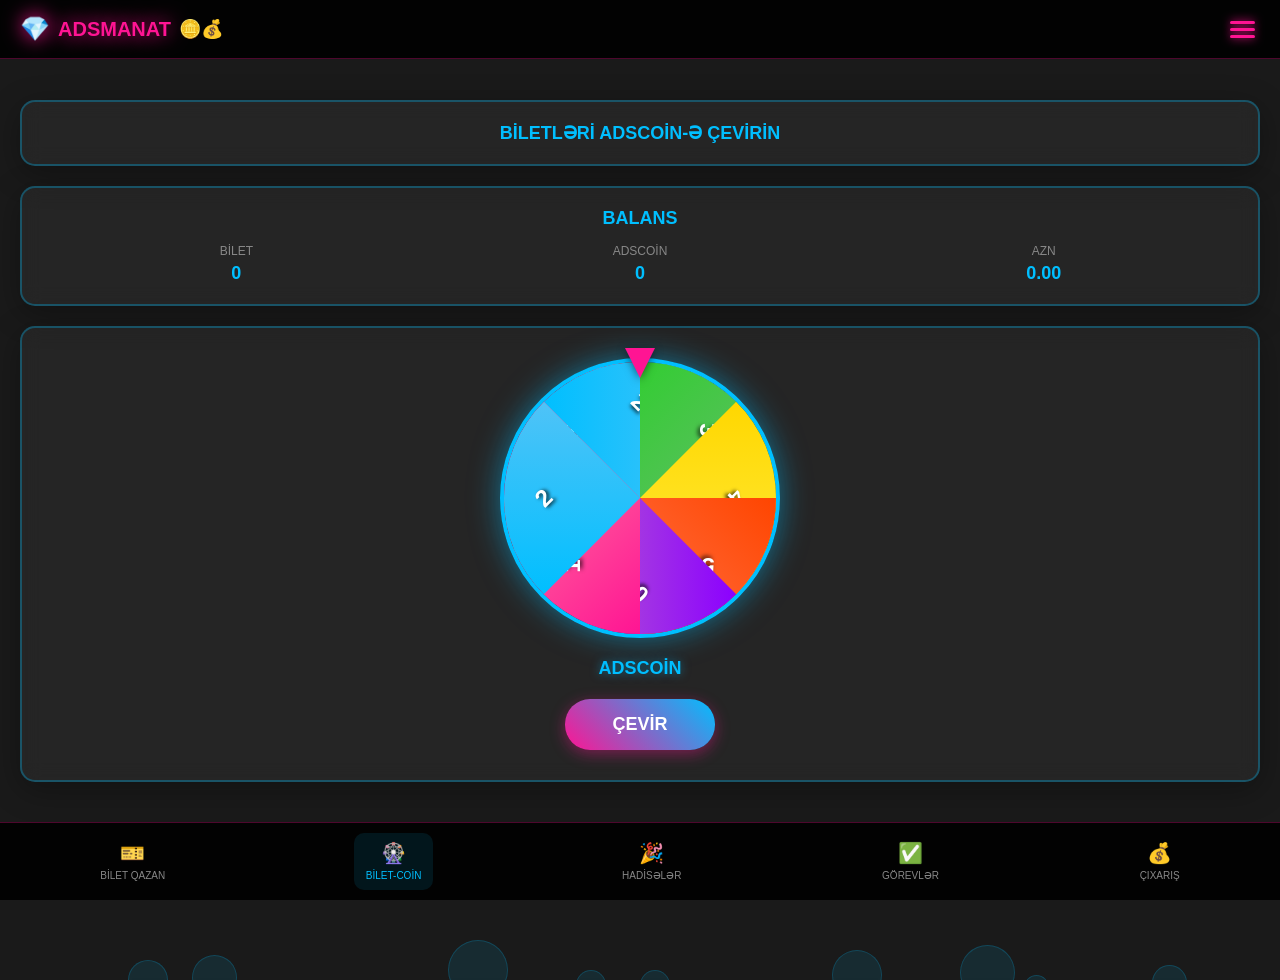
==== commit 70f11535: "feat: Implement ADSMANAT Telegram Mini App This commit introduces the ADSMANAT Telegram Mini App, in" ====
--- a/biletcoin.html
+++ b/biletcoin.html
@@ -3,24 +3,21 @@
 <head>
     <meta charset="UTF-8">
     <meta name="viewport" content="width=device-width, initial-scale=1.0">
-    <title>ADSMANAT - Bilet-Coin</title>
+    <title>BİLET-COİN - ADSMANAT</title>
     <link rel="stylesheet" href="styles.css">
     <link rel="stylesheet" href="biletcoin.css">
-    <link href="https://cdnjs.cloudflare.com/ajax/libs/font-awesome/6.0.0/css/all.min.css" rel="stylesheet">
+    <script src="https://telegram.org/js/telegram-web-app.js"></script>
 </head>
 <body>
     <!-- Header -->
-    <header class="header">
+    <header id="header" class="header">
         <div class="header-content">
             <div class="logo">
                 <div class="logo-icon">💎</div>
                 <span class="logo-text">ADSMANAT</span>
-                <div class="coin-icons">
-                    <span class="coin">🪙</span>
-                    <span class="coin">💰</span>
-                </div>
+                <div class="coin-icons">🪙💰</div>
             </div>
-            <button class="menu-toggle" id="menuToggle">
+            <button class="menu-btn" id="menuBtn">
                 <span></span>
                 <span></span>
                 <span></span>
@@ -30,129 +27,125 @@
 
     <!-- Slide Menu -->
     <div class="slide-menu" id="slideMenu">
-        <div class="slide-menu-header">
-            <div class="slide-menu-logo">
+        <div class="menu-header">
+            <div class="menu-logo">
                 <div class="logo-icon">💎</div>
-                <span class="logo-text">ADSMANAT</span>
+                <span>ADSMANAT</span>
             </div>
-            <button class="close-menu" id="closeMenu">
-                <i class="fas fa-times"></i>
-            </button>
+            <button class="close-btn" id="closeBtn">✕</button>
         </div>
-        <div class="slide-menu-content">
-            <div class="menu-item" data-page="index">
-                <i class="fas fa-coins"></i>
+        <nav class="menu-nav">
+            <a href="index.html" class="menu-item">
+                <span class="menu-icon">🎯</span>
                 <span>QAZANC</span>
-            </div>
-            <div class="menu-item" data-page="friends">
-                <i class="fas fa-users"></i>
+            </a>
+            <a href="friends.html" class="menu-item">
+                <span class="menu-icon">👥</span>
                 <span>DOSTLAR</span>
-            </div>
-            <div class="menu-item" data-page="rules">
-                <i class="fas fa-book"></i>
+            </a>
+            <a href="rules.html" class="menu-item">
+                <span class="menu-icon">📜</span>
                 <span>QAYDALAR</span>
-            </div>
-            <div class="menu-item" data-page="settings">
-                <i class="fas fa-cog"></i>
+            </a>
+            <a href="settings.html" class="menu-item">
+                <span class="menu-icon">⚙️</span>
                 <span>AYARLAR</span>
-            </div>
-        </div>
+            </a>
+        </nav>
+    </div>
+
+    <!-- Menu Overlay -->
+    <div class="menu-overlay" id="menuOverlay"></div>
+
+    <!-- Win Message -->
+    <div class="win-message" id="winMessage">
+        <span class="win-icon">🎉</span>
+        <span class="win-text" id="winText">Siz 1 ADSCOİN qazandınız!</span>
     </div>
 
     <!-- Main Content -->
     <main class="main-content">
-        <!-- Conversion Section -->
-        <div class="conversion-section">
-            <div class="conversion-card">
-                <h3>BİLETLƏRİ ADSCOİN-Ə ÇEVİRİN</h3>
-                
-                <!-- Balance Display -->
-                <div class="balance-display">
-                    <div class="balance-item">
-                        <span class="balance-label">BİLET</span>
-                        <span class="balance-value" id="biletBalance">0</span>
-                    </div>
-                    <div class="balance-item">
-                        <span class="balance-label">ADSCOİN</span>
-                        <span class="balance-value" id="adscoinBalance">0</span>
-                    </div>
-                    <div class="balance-item">
-                        <span class="balance-label">AZN</span>
-                        <span class="balance-value" id="aznBalance">0.00</span>
-                    </div>
+        <!-- Title Section -->
+        <div class="title-card">
+            <h2>BİLETLƏRİ ADSCOİN-Ə ÇEVİRİN</h2>
+        </div>
+
+        <!-- Balance Section -->
+        <div class="balance-card">
+            <h3>BALANS</h3>
+            <div class="balance-items">
+                <div class="balance-item">
+                    <span class="balance-label">BİLET</span>
+                    <span class="balance-value" id="ticketBalance">0</span>
+                </div>
+                <div class="balance-item">
+                    <span class="balance-label">ADSCOİN</span>
+                    <span class="balance-value" id="adscoinBalance">0</span>
+                </div>
+                <div class="balance-item">
+                    <span class="balance-label">AZN</span>
+                    <span class="balance-value" id="aznBalance">0.00</span>
                 </div>
             </div>
         </div>
 
-        <!-- Wheel Section -->
-        <div class="wheel-section">
-            <div class="wheel-container">
+        <!-- Spin Wheel Section -->
+        <div class="wheel-container">
+            <div class="wheel-wrapper">
                 <div class="wheel" id="wheel">
-                    <div class="wheel-center">
-                        <div class="wheel-pointer"></div>
-                    </div>
-                    <div class="wheel-segment" data-value="1">
-                        <span>1 ADSCOİN</span>
-                    </div>
-                    <div class="wheel-segment" data-value="2">
-                        <span>2 ADSCOİN</span>
-                    </div>
-                    <div class="wheel-segment" data-value="3">
-                        <span>3 ADSCOİN</span>
-                    </div>
-                    <div class="wheel-segment" data-value="4">
-                        <span>4 ADSCOİN</span>
-                    </div>
-                    <div class="wheel-segment" data-value="5">
-                        <span>5 ADSCOİN</span>
-                    </div>
-                    <div class="wheel-segment" data-value="0">
-                        <span>0 ADSCOİN</span>
-                    </div>
+                    <div class="wheel-segment" data-value="1">1</div>
+                    <div class="wheel-segment" data-value="2">2</div>
+                    <div class="wheel-segment" data-value="3">3</div>
+                    <div class="wheel-segment" data-value="4">4</div>
+                    <div class="wheel-segment" data-value="5">5</div>
+                    <div class="wheel-segment" data-value="0">0</div>
+                    <div class="wheel-segment" data-value="1">1</div>
+                    <div class="wheel-segment" data-value="2">2</div>
                 </div>
-                
-                <button class="spin-btn" id="spinBtn">
-                    <i class="fas fa-sync-alt"></i>
-                    ÇEVİR
-                </button>
+                <div class="wheel-pointer"></div>
             </div>
-        </div>
-
-        <!-- Result Message -->
-        <div class="result-message" id="resultMessage">
-            <div class="result-content">
-                <i class="fas fa-gift"></i>
-                <span id="resultText">Siz 0 ADSCOİN QAZANDINIZ!</span>
+            
+            <div class="wheel-labels">
+                <div class="wheel-label">ADSCOİN</div>
             </div>
-        </div>
-
-        <!-- Tabs Navigation -->
-        <div class="tabs-container">
-            <div class="tab" data-page="index">
-                <i class="fas fa-ticket-alt"></i>
-                <span>BİLET QAZAN</span>
-            </div>
-            <div class="tab active" data-page="biletcoin">
-                <i class="fas fa-exchange-alt"></i>
-                <span>BİLET-COİN</span>
-            </div>
-            <div class="tab" data-page="events">
-                <i class="fas fa-calendar-star"></i>
-                <span>HADİSƏLƏR</span>
-            </div>
-            <div class="tab" data-page="tasks">
-                <i class="fas fa-tasks"></i>
-                <span>GÖREVLƏR</span>
-            </div>
-            <div class="tab" data-page="withdraw">
-                <i class="fas fa-money-bill-wave"></i>
-                <span>ÇIXARIŞ</span>
-            </div>
+            
+            <button class="spin-btn" id="spinBtn">ÇEVİR</button>
         </div>
     </main>
 
-    <!-- Floating Bubbles -->
+    <!-- Tabs -->
+    <div class="tabs-container" id="tabsContainer">
+        <div class="tabs">
+            <a href="index.html" class="tab">
+                <div class="tab-icon">🎫</div>
+                <span>BİLET QAZAN</span>
+            </a>
+            <a href="biletcoin.html" class="tab active">
+                <div class="tab-icon">🎡</div>
+                <span>BİLET-COİN</span>
+            </a>
+            <a href="events.html" class="tab">
+                <div class="tab-icon">🎉</div>
+                <span>HADİSƏLƏR</span>
+            </a>
+            <a href="tasks.html" class="tab">
+                <div class="tab-icon">✅</div>
+                <span>GÖREVLƏR</span>
+            </a>
+            <a href="withdraw.html" class="tab">
+                <div class="tab-icon">💰</div>
+                <span>ÇIXARIŞ</span>
+            </a>
+        </div>
+    </div>
+
+    <!-- Bubbles Animation -->
     <div class="bubbles">
+        <div class="bubble"></div>
+        <div class="bubble"></div>
+        <div class="bubble"></div>
+        <div class="bubble"></div>
+        <div class="bubble"></div>
         <div class="bubble"></div>
         <div class="bubble"></div>
         <div class="bubble"></div>
--- a/styles.css
+++ b/styles.css
@@ -1,4 +1,3 @@
-/* Reset and Base Styles */
 * {
     margin: 0;
     padding: 0;
@@ -6,233 +5,134 @@
 }
 
 body {
-    font-family: 'Arial', sans-serif;
-    background: linear-gradient(135deg, #2a2a2a 0%, #1a1a1a 100%);
-    color: #ffffff;
+    font-family: -apple-system, BlinkMacSystemFont, 'Segoe UI', Roboto, sans-serif;
+    background: #1a1a1a;
+    color: white;
+    overflow-x: hidden;
     min-height: 100vh;
-    overflow-x: hidden;
-    position: relative;
-}
-
-/* Floating Bubbles */
-.bubbles {
-    position: fixed;
-    top: 0;
-    left: 0;
-    width: 100%;
-    height: 100%;
-    pointer-events: none;
-    z-index: 1;
-}
-
-.bubble {
-    position: absolute;
-    background: rgba(0, 255, 255, 0.1);
-    border-radius: 50%;
-    animation: float 6s ease-in-out infinite;
-}
-
-.bubble:nth-child(1) {
-    width: 80px;
-    height: 80px;
-    left: 10%;
-    animation-delay: 0s;
-}
-
-.bubble:nth-child(2) {
-    width: 60px;
-    height: 60px;
-    left: 20%;
-    animation-delay: 2s;
-}
-
-.bubble:nth-child(3) {
-    width: 100px;
-    height: 100px;
-    left: 70%;
-    animation-delay: 4s;
-}
-
-.bubble:nth-child(4) {
-    width: 40px;
-    height: 40px;
-    left: 80%;
-    animation-delay: 1s;
-}
-
-.bubble:nth-child(5) {
-    width: 120px;
-    height: 120px;
-    left: 50%;
-    animation-delay: 3s;
-}
-
-@keyframes float {
-    0%, 100% {
-        transform: translateY(100vh) rotate(0deg);
-        opacity: 0;
-    }
-    10% {
-        opacity: 1;
-    }
-    90% {
-        opacity: 1;
-    }
-    50% {
-        transform: translateY(-100px) rotate(180deg);
-    }
-}
-
-/* Header Styles */
+}
+
+/* Header */
 .header {
     position: fixed;
     top: 0;
     left: 0;
     right: 0;
-    background: linear-gradient(135deg, #000000 0%, #1a1a1a 100%);
-    border-bottom: 2px solid #00ffff;
-    box-shadow: 0 0 20px rgba(0, 255, 255, 0.3);
+    background: rgba(0, 0, 0, 0.9);
+    backdrop-filter: blur(10px);
     z-index: 1000;
-    backdrop-filter: blur(10px);
+    padding: 15px 20px;
+    border-bottom: 1px solid rgba(255, 20, 147, 0.3);
+    transition: transform 0.3s ease;
 }
 
 .header-content {
     display: flex;
     justify-content: space-between;
     align-items: center;
-    padding: 15px 20px;
-    max-width: 100%;
 }
 
 .logo {
     display: flex;
     align-items: center;
-    gap: 10px;
+    gap: 8px;
 }
 
 .logo-icon {
     font-size: 24px;
-    color: #ff00ff;
-    text-shadow: 0 0 10px #ff00ff;
-    animation: pulse 2s infinite;
+    color: #ff1493;
+    text-shadow: 0 0 20px #ff1493;
+    animation: glow 2s ease-in-out infinite alternate;
 }
 
 .logo-text {
     font-size: 20px;
     font-weight: bold;
-    color: #ff00ff;
-    text-shadow: 0 0 10px #ff00ff;
+    color: #ff1493;
+    text-shadow: 0 0 20px #ff1493;
 }
 
 .coin-icons {
-    display: flex;
-    gap: 5px;
-}
-
-.coin {
-    font-size: 16px;
-    animation: bounce 1s infinite alternate;
-}
-
-.coin:nth-child(2) {
-    animation-delay: 0.5s;
-}
-
-@keyframes pulse {
-    0%, 100% { transform: scale(1); }
-    50% { transform: scale(1.1); }
-}
-
-@keyframes bounce {
-    0% { transform: translateY(0); }
-    100% { transform: translateY(-5px); }
-}
-
-/* Menu Toggle Button */
-.menu-toggle {
+    font-size: 18px;
+}
+
+@keyframes glow {
+    from { text-shadow: 0 0 20px #ff1493; }
+    to { text-shadow: 0 0 30px #ff1493, 0 0 40px #ff1493; }
+}
+
+/* Menu Button */
+.menu-btn {
     background: none;
     border: none;
     cursor: pointer;
-    padding: 10px;
+    padding: 5px;
     display: flex;
     flex-direction: column;
     gap: 4px;
 }
 
-.menu-toggle span {
+.menu-btn span {
     width: 25px;
     height: 3px;
-    background: #00ffff;
+    background: #ff1493;
     border-radius: 2px;
-    transition: all 0.3s ease;
-    box-shadow: 0 0 5px rgba(0, 255, 255, 0.5);
-}
-
-.menu-toggle:hover span {
-    background: #ffffff;
-    box-shadow: 0 0 10px rgba(255, 255, 255, 0.8);
+    transition: 0.3s;
+    box-shadow: 0 0 10px #ff1493;
 }
 
 /* Slide Menu */
 .slide-menu {
     position: fixed;
     top: 0;
-    left: -100%;
-    width: 80%;
-    max-width: 300px;
+    right: -300px;
+    width: 280px;
     height: 100vh;
-    background: linear-gradient(135deg, #000000 0%, #1a1a1a 100%);
-    border-right: 2px solid #00ffff;
-    box-shadow: 0 0 30px rgba(0, 255, 255, 0.3);
+    background: rgba(0, 0, 0, 0.95);
+    backdrop-filter: blur(20px);
     z-index: 2000;
-    transition: left 0.3s ease;
-    backdrop-filter: blur(15px);
-}
-
-.slide-menu.active {
-    left: 0;
-}
-
-.slide-menu-header {
+    transition: right 0.3s ease;
+    border-left: 1px solid rgba(255, 20, 147, 0.3);
+}
+
+.slide-menu.open {
+    right: 0;
+}
+
+.menu-header {
     display: flex;
     justify-content: space-between;
     align-items: center;
     padding: 20px;
-    border-bottom: 1px solid #333;
-}
-
-.slide-menu-logo {
+    border-bottom: 1px solid rgba(255, 20, 147, 0.3);
+}
+
+.menu-logo {
     display: flex;
     align-items: center;
     gap: 10px;
-}
-
-.slide-menu-logo .logo-icon {
-    font-size: 20px;
-}
-
-.slide-menu-logo .logo-text {
-    font-size: 18px;
-}
-
-.close-menu {
+    color: #ff1493;
+    font-weight: bold;
+    text-shadow: 0 0 20px #ff1493;
+}
+
+.close-btn {
     background: none;
     border: none;
-    color: #ffffff;
-    font-size: 20px;
+    color: #ff1493;
+    font-size: 24px;
     cursor: pointer;
     padding: 5px;
     border-radius: 50%;
-    transition: all 0.3s ease;
-}
-
-.close-menu:hover {
-    background: #ff0000;
-    color: #ffffff;
-    box-shadow: 0 0 10px rgba(255, 0, 0, 0.5);
-}
-
-.slide-menu-content {
+    transition: 0.3s;
+}
+
+.close-btn:hover {
+    background: rgba(255, 20, 147, 0.1);
+    transform: rotate(90deg);
+}
+
+.menu-nav {
     padding: 20px 0;
 }
 
@@ -241,312 +141,24 @@
     align-items: center;
     gap: 15px;
     padding: 15px 20px;
-    margin: 5px 10px;
-    border-radius: 10px;
-    cursor: pointer;
-    transition: all 0.3s ease;
-    border: 1px solid transparent;
-}
-
-.menu-item:hover {
-    background: rgba(0, 255, 255, 0.1);
-    border-color: #00ffff;
-    box-shadow: 0 0 15px rgba(0, 255, 255, 0.3);
-}
-
+    color: white;
+    text-decoration: none;
+    transition: 0.3s;
+    border-left: 3px solid transparent;
+}
+
+.menu-item:hover,
 .menu-item.active {
-    background: linear-gradient(135deg, #00ffff 0%, #0080ff 100%);
-    color: #000000;
-    box-shadow: 0 0 20px rgba(0, 255, 255, 0.5);
-}
-
-.menu-item i {
-    font-size: 18px;
-    width: 20px;
-    text-align: center;
-}
-
-.menu-item span {
-    font-weight: 500;
-}
-
-/* Main Content */
-.main-content {
-    margin-top: 80px;
-    padding: 20px;
-    position: relative;
-    z-index: 10;
-}
-
-/* Profile Section */
-.profile-section {
-    margin-bottom: 20px;
-}
-
-.profile-card {
-    background: linear-gradient(135deg, #1a1a1a 0%, #2a2a2a 100%);
-    border: 2px solid #00ffff;
-    border-radius: 15px;
-    padding: 20px;
-    box-shadow: 0 0 20px rgba(0, 255, 255, 0.2);
-    backdrop-filter: blur(10px);
-}
-
-.profile-info {
-    display: flex;
-    align-items: center;
-    gap: 15px;
-}
-
-.profile-avatar {
-    width: 60px;
-    height: 60px;
-    border-radius: 50%;
-    background: linear-gradient(135deg, #00ffff 0%, #0080ff 100%);
-    display: flex;
-    align-items: center;
-    justify-content: center;
-    font-size: 24px;
-    color: #000000;
-    box-shadow: 0 0 15px rgba(0, 255, 255, 0.5);
-}
-
-.profile-details h3 {
-    font-size: 18px;
-    margin-bottom: 5px;
-    color: #ffffff;
-}
-
-.profile-details p {
-    color: #cccccc;
-    font-size: 14px;
-}
-
-/* Balance Section */
-.balance-section {
-    margin-bottom: 20px;
-}
-
-.balance-card {
-    background: linear-gradient(135deg, #1a1a1a 0%, #2a2a2a 100%);
-    border: 2px solid #00ffff;
-    border-radius: 15px;
-    padding: 20px;
-    box-shadow: 0 0 20px rgba(0, 255, 255, 0.2);
-    backdrop-filter: blur(10px);
-}
-
-.balance-card h3 {
-    text-align: center;
-    margin-bottom: 15px;
-    color: #00ffff;
-    font-size: 18px;
-    text-shadow: 0 0 10px rgba(0, 255, 255, 0.5);
-}
-
-.balance-items {
-    display: flex;
-    justify-content: space-between;
-    gap: 10px;
-}
-
-.balance-item {
-    flex: 1;
-    text-align: center;
-    padding: 10px;
-    background: rgba(0, 255, 255, 0.1);
-    border-radius: 10px;
-    border: 1px solid rgba(0, 255, 255, 0.3);
-}
-
-.balance-label {
-    display: block;
-    font-size: 12px;
-    color: #cccccc;
-    margin-bottom: 5px;
-}
-
-.balance-value {
-    display: block;
-    font-size: 16px;
-    font-weight: bold;
-    color: #00ffff;
-    text-shadow: 0 0 5px rgba(0, 255, 255, 0.5);
-}
-
-/* Ad Section */
-.ad-section {
-    margin-bottom: 30px;
-}
-
-.ad-card {
-    background: linear-gradient(135deg, #1a1a1a 0%, #2a2a2a 100%);
-    border: 2px solid #00ffff;
-    border-radius: 15px;
-    padding: 20px;
-    box-shadow: 0 0 20px rgba(0, 255, 255, 0.2);
-    backdrop-filter: blur(10px);
-}
-
-.ad-header {
-    display: flex;
-    align-items: center;
-    gap: 10px;
-    margin-bottom: 15px;
-}
-
-.ad-header i {
+    background: rgba(0, 191, 255, 0.1);
+    border-left-color: #00bfff;
+    box-shadow: inset 0 0 20px rgba(0, 191, 255, 0.1);
+}
+
+.menu-icon {
     font-size: 20px;
-    color: #00ffff;
-    text-shadow: 0 0 10px rgba(0, 255, 255, 0.5);
-}
-
-.ad-header h3 {
-    color: #ffffff;
-    font-size: 16px;
-}
-
-.ad-progress {
-    margin-bottom: 15px;
-}
-
-.progress-bar {
-    width: 100%;
-    height: 8px;
-    background: rgba(0, 255, 255, 0.2);
-    border-radius: 4px;
-    overflow: hidden;
-    margin-bottom: 10px;
-}
-
-.progress-fill {
-    height: 100%;
-    background: linear-gradient(90deg, #00ffff 0%, #0080ff 100%);
-    border-radius: 4px;
-    width: 0%;
-    transition: width 0.3s ease;
-    box-shadow: 0 0 10px rgba(0, 255, 255, 0.5);
-}
-
-.progress-text {
-    text-align: center;
-    color: #cccccc;
-    font-size: 14px;
-}
-
-.watch-ad-btn {
-    width: 100%;
-    padding: 15px;
-    background: linear-gradient(135deg, #00ffff 0%, #0080ff 100%);
-    border: none;
-    border-radius: 10px;
-    color: #000000;
-    font-size: 16px;
-    font-weight: bold;
-    cursor: pointer;
-    transition: all 0.3s ease;
-    box-shadow: 0 0 15px rgba(0, 255, 255, 0.3);
-}
-
-.watch-ad-btn:hover {
-    transform: translateY(-2px);
-    box-shadow: 0 5px 20px rgba(0, 255, 255, 0.5);
-}
-
-.watch-ad-btn:active {
-    transform: translateY(0);
-}
-
-.watch-ad-btn:disabled {
-    background: #666666;
-    cursor: not-allowed;
-    box-shadow: none;
-}
-
-/* Confirmation Message */
-.confirmation-message {
-    position: fixed;
-    top: 100px;
-    left: 50%;
-    transform: translateX(-50%);
-    background: linear-gradient(135deg, #00ff00 0%, #00cc00 100%);
-    color: #000000;
-    padding: 15px 25px;
-    border-radius: 25px;
-    box-shadow: 0 0 20px rgba(0, 255, 0, 0.5);
-    z-index: 3000;
-    display: none;
-    align-items: center;
-    gap: 10px;
-    font-weight: bold;
-    animation: slideDown 0.3s ease;
-}
-
-.confirmation-message.show {
-    display: flex;
-}
-
-@keyframes slideDown {
-    from {
-        opacity: 0;
-        transform: translateX(-50%) translateY(-20px);
-    }
-    to {
-        opacity: 1;
-        transform: translateX(-50%) translateY(0);
-    }
-}
-
-/* Tabs Navigation */
-.tabs-container {
-    position: fixed;
-    bottom: 0;
-    left: 0;
-    right: 0;
-    background: linear-gradient(135deg, #000000 0%, #1a1a1a 100%);
-    border-top: 2px solid #00ffff;
-    box-shadow: 0 -5px 20px rgba(0, 255, 255, 0.3);
-    display: flex;
-    padding: 10px 0;
-    z-index: 1000;
-    backdrop-filter: blur(10px);
-}
-
-.tab {
-    flex: 1;
-    display: flex;
-    flex-direction: column;
-    align-items: center;
-    gap: 5px;
-    padding: 10px 5px;
-    cursor: pointer;
-    transition: all 0.3s ease;
-    border-radius: 10px;
-    margin: 0 5px;
-}
-
-.tab:hover {
-    background: rgba(0, 255, 255, 0.1);
-}
-
-.tab.active {
-    background: linear-gradient(135deg, #00ffff 0%, #0080ff 100%);
-    color: #000000;
-    box-shadow: 0 0 15px rgba(0, 255, 255, 0.5);
-}
-
-.tab i {
-    font-size: 18px;
-}
-
-.tab span {
-    font-size: 10px;
-    font-weight: 500;
-    text-align: center;
-}
-
-/* Overlay for slide menu */
-.overlay {
+}
+
+.menu-overlay {
     position: fixed;
     top: 0;
     left: 0;
@@ -554,27 +166,316 @@
     height: 100%;
     background: rgba(0, 0, 0, 0.5);
     z-index: 1500;
-    display: none;
-    backdrop-filter: blur(5px);
-}
-
-.overlay.active {
+    opacity: 0;
+    visibility: hidden;
+    transition: 0.3s;
+}
+
+.menu-overlay.show {
+    opacity: 1;
+    visibility: visible;
+}
+
+/* Success Message */
+.success-message {
+    position: fixed;
+    top: 100px;
+    left: 50%;
+    transform: translateX(-50%) translateY(-100px);
+    background: rgba(34, 197, 94, 0.9);
+    color: white;
+    padding: 15px 25px;
+    border-radius: 25px;
+    display: flex;
+    align-items: center;
+    gap: 10px;
+    z-index: 3000;
+    opacity: 0;
+    transition: all 0.3s ease;
+    backdrop-filter: blur(10px);
+    border: 1px solid rgba(34, 197, 94, 0.3);
+}
+
+.success-message.show {
+    opacity: 1;
+    transform: translateX(-50%) translateY(0);
+}
+
+/* Main Content */
+.main-content {
+    margin-top: 80px;
+    margin-bottom: 100px;
+    padding: 20px;
+}
+
+/* Cards */
+.profile-card,
+.balance-card,
+.watch-ad-card {
+    background: rgba(255, 255, 255, 0.05);
+    border: 2px solid rgba(0, 191, 255, 0.3);
+    border-radius: 15px;
+    padding: 20px;
+    margin-bottom: 20px;
+    backdrop-filter: blur(10px);
+    box-shadow: 0 8px 32px rgba(0, 0, 0, 0.3);
+}
+
+.profile-info {
+    display: flex;
+    align-items: center;
+    gap: 15px;
+}
+
+.profile-image {
+    width: 50px;
+    height: 50px;
+    border-radius: 50%;
+    border: 2px solid #00bfff;
+    box-shadow: 0 0 15px rgba(0, 191, 255, 0.5);
+}
+
+.profile-name {
+    font-size: 18px;
+    font-weight: bold;
+    color: white;
+}
+
+.profile-username {
+    font-size: 14px;
+    color: #00bfff;
+}
+
+/* Balance Card */
+.balance-card h3 {
+    text-align: center;
+    margin-bottom: 15px;
+    color: #00bfff;
+    font-size: 18px;
+}
+
+.balance-items {
+    display: flex;
+    justify-content: space-between;
+    gap: 15px;
+}
+
+.balance-item {
+    text-align: center;
+    flex: 1;
+}
+
+.balance-label {
     display: block;
-}
-
-/* Mobile Responsiveness */
-@media (max-width: 768px) {
-    .header-content {
-        padding: 10px 15px;
-    }
-    
-    .logo-text {
-        font-size: 16px;
-    }
-    
+    font-size: 12px;
+    color: #888;
+    margin-bottom: 5px;
+}
+
+.balance-value {
+    display: block;
+    font-size: 18px;
+    font-weight: bold;
+    color: #00bfff;
+}
+
+/* Watch Ad Card */
+.ad-content {
+    display: flex;
+    align-items: center;
+    gap: 15px;
+    margin-bottom: 15px;
+}
+
+.ad-icon {
+    font-size: 30px;
+}
+
+.ad-title {
+    font-size: 18px;
+    font-weight: bold;
+    color: white;
+}
+
+.ad-counter {
+    font-size: 14px;
+    color: #888;
+    margin-top: 5px;
+}
+
+.watch-btn {
+    width: 100%;
+    padding: 15px;
+    background: linear-gradient(45deg, #ff1493, #00bfff);
+    border: none;
+    border-radius: 10px;
+    color: white;
+    font-size: 16px;
+    font-weight: bold;
+    cursor: pointer;
+    transition: 0.3s;
+    text-transform: uppercase;
+}
+
+.watch-btn:hover {
+    transform: translateY(-2px);
+    box-shadow: 0 8px 25px rgba(255, 20, 147, 0.4);
+}
+
+.watch-btn:active {
+    transform: scale(0.98);
+}
+
+.watch-btn:disabled {
+    opacity: 0.5;
+    cursor: not-allowed;
+    transform: none;
+}
+
+/* Tabs */
+.tabs-container {
+    position: fixed;
+    bottom: 0;
+    left: 0;
+    right: 0;
+    background: rgba(0, 0, 0, 0.9);
+    backdrop-filter: blur(10px);
+    border-top: 1px solid rgba(255, 20, 147, 0.3);
+    z-index: 1000;
+    transition: transform 0.3s ease;
+}
+
+.tabs {
+    display: flex;
+    justify-content: space-around;
+    padding: 10px 0;
+}
+
+.tab {
+    display: flex;
+    flex-direction: column;
+    align-items: center;
+    gap: 5px;
+    color: #888;
+    text-decoration: none;
+    padding: 8px 12px;
+    border-radius: 10px;
+    transition: 0.3s;
+    min-width: 60px;
+}
+
+.tab.active {
+    color: #00bfff;
+    background: rgba(0, 191, 255, 0.1);
+}
+
+.tab-icon {
+    font-size: 20px;
+}
+
+.tab span {
+    font-size: 10px;
+    text-align: center;
+    line-height: 1.2;
+}
+
+/* Bubbles Animation */
+.bubbles {
+    position: fixed;
+    top: 0;
+    left: 0;
+    width: 100%;
+    height: 100%;
+    pointer-events: none;
+    z-index: -1;
+}
+
+.bubble {
+    position: absolute;
+    bottom: -100px;
+    background: rgba(0, 191, 255, 0.1);
+    border: 1px solid rgba(0, 191, 255, 0.2);
+    border-radius: 50%;
+    animation: bubble 15s infinite;
+    backdrop-filter: blur(2px);
+}
+
+.bubble:nth-child(1) { left: 10%; width: 40px; height: 40px; animation-delay: 0s; }
+.bubble:nth-child(2) { left: 20%; width: 20px; height: 20px; animation-delay: 2s; }
+.bubble:nth-child(3) { left: 35%; width: 60px; height: 60px; animation-delay: 4s; }
+.bubble:nth-child(4) { left: 50%; width: 30px; height: 30px; animation-delay: 6s; }
+.bubble:nth-child(5) { left: 65%; width: 50px; height: 50px; animation-delay: 8s; }
+.bubble:nth-child(6) { left: 80%; width: 25px; height: 25px; animation-delay: 10s; }
+.bubble:nth-child(7) { left: 90%; width: 35px; height: 35px; animation-delay: 12s; }
+.bubble:nth-child(8) { left: 15%; width: 45px; height: 45px; animation-delay: 14s; }
+.bubble:nth-child(9) { left: 75%; width: 55px; height: 55px; animation-delay: 16s; }
+.bubble:nth-child(10) { left: 45%; width: 30px; height: 30px; animation-delay: 18s; }
+
+@keyframes bubble {
+    0% {
+        transform: translateY(0) rotate(0deg);
+        opacity: 1;
+    }
+    100% {
+        transform: translateY(-100vh) rotate(360deg);
+        opacity: 0;
+    }
+}
+
+/* Loading Overlay */
+.loading-overlay {
+    position: fixed;
+    top: 0;
+    left: 0;
+    width: 100%;
+    height: 100%;
+    background: rgba(0, 0, 0, 0.8);
+    display: flex;
+    flex-direction: column;
+    justify-content: center;
+    align-items: center;
+    z-index: 4000;
+    opacity: 0;
+    visibility: hidden;
+    transition: 0.3s;
+}
+
+.loading-overlay.show {
+    opacity: 1;
+    visibility: visible;
+}
+
+.loading-spinner {
+    width: 50px;
+    height: 50px;
+    border: 3px solid rgba(255, 20, 147, 0.3);
+    border-top: 3px solid #ff1493;
+    border-radius: 50%;
+    animation: spin 1s linear infinite;
+    margin-bottom: 20px;
+}
+
+@keyframes spin {
+    0% { transform: rotate(0deg); }
+    100% { transform: rotate(360deg); }
+}
+
+.loading-text {
+    font-size: 16px;
+    color: white;
+    margin-bottom: 10px;
+}
+
+.loading-counter {
+    font-size: 24px;
+    font-weight: bold;
+    color: #ff1493;
+}
+
+/* Responsive Design */
+@media (max-width: 480px) {
     .main-content {
         padding: 15px;
-        margin-bottom: 80px;
     }
     
     .balance-items {
@@ -592,70 +493,24 @@
         margin-bottom: 0;
     }
     
-    .tabs-container {
+    .tabs {
         padding: 8px 0;
-    }
-    
-    .tab {
-        padding: 8px 3px;
-    }
-    
-    .tab i {
-        font-size: 16px;
     }
     
     .tab span {
         font-size: 9px;
     }
-}
-
-@media (max-width: 480px) {
-    .slide-menu {
-        width: 90%;
-    }
     
-    .profile-info {
-        flex-direction: column;
-        text-align: center;
-    }
-    
-    .profile-avatar {
-        width: 50px;
-        height: 50px;
-        font-size: 20px;
-    }
-    
-    .balance-card h3 {
-        font-size: 16px;
-    }
-    
-    .ad-header h3 {
-        font-size: 14px;
-    }
-}
-
-/* Button Click Effects */
-.btn-click {
-    animation: clickEffect 0.2s ease;
-}
-
-@keyframes clickEffect {
-    0% { transform: scale(1); }
-    50% { transform: scale(0.95); }
-    100% { transform: scale(1); }
-}
-
-/* Loading Animation */
-.loading {
-    display: inline-block;
-    width: 20px;
-    height: 20px;
-    border: 3px solid rgba(0, 255, 255, 0.3);
-    border-radius: 50%;
-    border-top-color: #00ffff;
-    animation: spin 1s ease-in-out infinite;
-}
-
-@keyframes spin {
-    to { transform: rotate(360deg); }
+    .tab-icon {
+        font-size: 18px;
+    }
+}
+
+/* Scroll effects */
+.header.hidden {
+    transform: translateY(-100%);
+}
+
+.tabs-container.hidden {
+    transform: translateY(100%);
 }
--- a/biletcoin.css
+++ b/biletcoin.css
@@ -1,114 +1,80 @@
-/* Biletcoin Page Specific Styles */
-
-/* Conversion Section */
-.conversion-section {
-    margin-bottom: 30px;
-}
-
-.conversion-card {
-    background: linear-gradient(135deg, #1a1a1a 0%, #2a2a2a 100%);
-    border: 2px solid #00ffff;
+/* Bilet-Coin Specific Styles */
+
+.title-card {
+    background: rgba(255, 255, 255, 0.05);
+    border: 2px solid rgba(0, 191, 255, 0.3);
     border-radius: 15px;
     padding: 20px;
-    box-shadow: 0 0 20px rgba(0, 255, 255, 0.2);
+    margin-bottom: 20px;
     backdrop-filter: blur(10px);
+    box-shadow: 0 8px 32px rgba(0, 0, 0, 0.3);
     text-align: center;
 }
 
-.conversion-card h3 {
-    color: #00ffff;
+.title-card h2 {
+    color: #00bfff;
     font-size: 18px;
+    margin: 0;
+}
+
+/* Win Message */
+.win-message {
+    position: fixed;
+    top: 100px;
+    left: 50%;
+    transform: translateX(-50%) translateY(-100px);
+    background: rgba(34, 197, 94, 0.9);
+    color: white;
+    padding: 15px 25px;
+    border-radius: 25px;
+    display: flex;
+    align-items: center;
+    gap: 10px;
+    z-index: 3000;
+    opacity: 0;
+    transition: all 0.3s ease;
+    backdrop-filter: blur(10px);
+    border: 1px solid rgba(34, 197, 94, 0.3);
+}
+
+.win-message.show {
+    opacity: 1;
+    transform: translateX(-50%) translateY(0);
+}
+
+.win-message.lose {
+    background: rgba(239, 68, 68, 0.9);
+    border: 1px solid rgba(239, 68, 68, 0.3);
+}
+
+/* Wheel Container */
+.wheel-container {
+    background: rgba(255, 255, 255, 0.05);
+    border: 2px solid rgba(0, 191, 255, 0.3);
+    border-radius: 15px;
+    padding: 30px 20px;
     margin-bottom: 20px;
-    text-shadow: 0 0 10px rgba(0, 255, 255, 0.5);
-}
-
-.balance-display {
-    display: flex;
-    justify-content: space-between;
-    gap: 10px;
-}
-
-.balance-item {
-    flex: 1;
-    padding: 15px 10px;
-    background: rgba(0, 255, 255, 0.1);
-    border-radius: 10px;
-    border: 1px solid rgba(0, 255, 255, 0.3);
+    backdrop-filter: blur(10px);
+    box-shadow: 0 8px 32px rgba(0, 0, 0, 0.3);
     text-align: center;
 }
 
-.balance-label {
-    display: block;
-    font-size: 12px;
-    color: #cccccc;
-    margin-bottom: 5px;
-}
-
-.balance-value {
-    display: block;
-    font-size: 16px;
-    font-weight: bold;
-    color: #00ffff;
-    text-shadow: 0 0 5px rgba(0, 255, 255, 0.5);
-}
-
-/* Wheel Section */
-.wheel-section {
-    margin-bottom: 30px;
-    display: flex;
-    justify-content: center;
-}
-
-.wheel-container {
-    text-align: center;
+.wheel-wrapper {
+    position: relative;
+    width: 280px;
+    height: 280px;
+    margin: 0 auto 20px;
 }
 
 .wheel {
-    width: 250px;
-    height: 250px;
+    width: 100%;
+    height: 100%;
     border-radius: 50%;
     position: relative;
-    margin: 0 auto 30px;
-    background: conic-gradient(
-        #ff6b6b 0deg 60deg,
-        #4ecdc4 60deg 120deg,
-        #45b7d1 120deg 180deg,
-        #96ceb4 180deg 240deg,
-        #feca57 240deg 300deg,
-        #ff9ff3 300deg 360deg
-    );
-    box-shadow: 0 0 30px rgba(0, 255, 255, 0.3);
-    transition: transform 3s cubic-bezier(0.23, 1, 0.32, 1);
-    border: 4px solid #00ffff;
-}
-
-.wheel-center {
-    position: absolute;
-    top: 50%;
-    left: 50%;
-    transform: translate(-50%, -50%);
-    width: 60px;
-    height: 60px;
-    background: linear-gradient(135deg, #000000 0%, #1a1a1a 100%);
-    border-radius: 50%;
-    border: 3px solid #00ffff;
-    display: flex;
-    align-items: center;
-    justify-content: center;
-    z-index: 10;
-}
-
-.wheel-pointer {
-    width: 0;
-    height: 0;
-    border-left: 15px solid transparent;
-    border-right: 15px solid transparent;
-    border-bottom: 30px solid #ff0000;
-    position: absolute;
-    top: -20px;
-    left: 50%;
-    transform: translateX(-50%);
-    filter: drop-shadow(0 0 5px rgba(255, 0, 0, 0.5));
+    overflow: hidden;
+    border: 4px solid #00bfff;
+    box-shadow: 0 0 30px rgba(0, 191, 255, 0.5);
+    transition: transform 4s cubic-bezier(0.23, 1, 0.32, 1);
 }
 
 .wheel-segment {
@@ -119,187 +85,143 @@
     display: flex;
     align-items: center;
     justify-content: center;
+    font-size: 24px;
     font-weight: bold;
-    font-size: 12px;
-    color: #000000;
-    text-shadow: 0 0 3px rgba(255, 255, 255, 0.5);
-}
-
-.wheel-segment:nth-child(2) { transform: rotate(0deg); }
-.wheel-segment:nth-child(3) { transform: rotate(60deg); }
-.wheel-segment:nth-child(4) { transform: rotate(120deg); }
-.wheel-segment:nth-child(5) { transform: rotate(180deg); }
-.wheel-segment:nth-child(6) { transform: rotate(240deg); }
-.wheel-segment:nth-child(7) { transform: rotate(300deg); }
-
-.wheel-segment span {
-    transform: rotate(30deg);
-    white-space: nowrap;
-}
-
-/* Spin Button */
+    color: white;
+    text-shadow: 2px 2px 4px rgba(0, 0, 0, 0.8);
+}
+
+.wheel-segment:nth-child(1) {
+    transform: rotate(0deg);
+    background: linear-gradient(45deg, #ff1493, #ff6b9d);
+}
+
+.wheel-segment:nth-child(2) {
+    transform: rotate(45deg);
+    background: linear-gradient(45deg, #00bfff, #4fc3f7);
+}
+
+.wheel-segment:nth-child(3) {
+    transform: rotate(90deg);
+    background: linear-gradient(45deg, #32cd32, #66bb6a);
+}
+
+.wheel-segment:nth-child(4) {
+    transform: rotate(135deg);
+    background: linear-gradient(45deg, #ffd700, #ffeb3b);
+}
+
+.wheel-segment:nth-child(5) {
+    transform: rotate(180deg);
+    background: linear-gradient(45deg, #ff4500, #ff7043);
+}
+
+.wheel-segment:nth-child(6) {
+    transform: rotate(225deg);
+    background: linear-gradient(45deg, #8b00ff, #ba68c8);
+}
+
+.wheel-segment:nth-child(7) {
+    transform: rotate(270deg);
+    background: linear-gradient(45deg, #ff1493, #ff6b9d);
+}
+
+.wheel-segment:nth-child(8) {
+    transform: rotate(315deg);
+    background: linear-gradient(45deg, #00bfff, #4fc3f7);
+}
+
+.wheel-pointer {
+    position: absolute;
+    top: -10px;
+    left: 50%;
+    transform: translateX(-50%);
+    width: 0;
+    height: 0;
+    border-left: 15px solid transparent;
+    border-right: 15px solid transparent;
+    border-top: 30px solid #ff1493;
+    z-index: 10;
+    filter: drop-shadow(0 2px 4px rgba(0, 0, 0, 0.5));
+}
+
+.wheel-labels {
+    margin-bottom: 20px;
+}
+
+.wheel-label {
+    font-size: 18px;
+    font-weight: bold;
+    color: #00bfff;
+    text-shadow: 0 0 10px rgba(0, 191, 255, 0.5);
+}
+
 .spin-btn {
-    background: linear-gradient(135deg, #ff6b6b 0%, #ee5a24 100%);
+    width: 150px;
+    padding: 15px;
+    background: linear-gradient(45deg, #ff1493, #00bfff);
     border: none;
-    border-radius: 50px;
-    padding: 15px 30px;
-    color: #ffffff;
-    font-size: 16px;
+    border-radius: 25px;
+    color: white;
+    font-size: 18px;
     font-weight: bold;
     cursor: pointer;
-    transition: all 0.3s ease;
-    box-shadow: 0 0 20px rgba(255, 107, 107, 0.3);
-    display: flex;
-    align-items: center;
-    gap: 10px;
-    margin: 0 auto;
+    transition: all 0.3s;
+    text-transform: uppercase;
+    box-shadow: 0 4px 15px rgba(255, 20, 147, 0.4);
 }
 
 .spin-btn:hover {
     transform: translateY(-2px);
-    box-shadow: 0 5px 25px rgba(255, 107, 107, 0.5);
+    box-shadow: 0 8px 25px rgba(255, 20, 147, 0.6);
 }
 
 .spin-btn:active {
-    transform: translateY(0);
+    transform: scale(0.98);
 }
 
 .spin-btn:disabled {
-    background: #666666;
+    opacity: 0.5;
     cursor: not-allowed;
-    box-shadow: none;
-}
-
-.spin-btn i {
-    animation: spin 1s linear infinite;
-}
-
-@keyframes spin {
-    from { transform: rotate(0deg); }
-    to { transform: rotate(360deg); }
-}
-
-/* Result Message */
-.result-message {
-    position: fixed;
-    top: 50%;
-    left: 50%;
-    transform: translate(-50%, -50%);
-    background: linear-gradient(135deg, #00ff00 0%, #00cc00 100%);
-    color: #000000;
-    padding: 20px 30px;
-    border-radius: 15px;
-    box-shadow: 0 0 30px rgba(0, 255, 0, 0.5);
-    z-index: 3000;
-    display: none;
-    animation: resultPop 0.5s ease;
-}
-
-.result-message.show {
-    display: block;
-}
-
-.result-message.error {
-    background: linear-gradient(135deg, #ff0000 0%, #cc0000 100%);
-    box-shadow: 0 0 30px rgba(255, 0, 0, 0.5);
-}
-
-.result-content {
-    display: flex;
-    align-items: center;
-    gap: 10px;
-    font-weight: bold;
-    font-size: 16px;
-}
-
-.result-content i {
-    font-size: 20px;
-}
-
-@keyframes resultPop {
-    0% {
-        opacity: 0;
-        transform: translate(-50%, -50%) scale(0.5);
-    }
-    50% {
-        transform: translate(-50%, -50%) scale(1.1);
-    }
-    100% {
-        opacity: 1;
-        transform: translate(-50%, -50%) scale(1);
-    }
-}
-
-/* Wheel Spinning Animation */
+    transform: none;
+    box-shadow: 0 4px 15px rgba(255, 20, 147, 0.2);
+}
+
+.spin-btn.spinning {
+    background: linear-gradient(45deg, #666, #888);
+    animation: pulse 1s infinite;
+}
+
+@keyframes pulse {
+    0% { transform: scale(1); }
+    50% { transform: scale(1.05); }
+    100% { transform: scale(1); }
+}
+
+/* Wheel spinning animation */
 .wheel.spinning {
-    animation: wheelSpin 3s cubic-bezier(0.23, 1, 0.32, 1);
+    animation: wheelSpin 4s cubic-bezier(0.23, 1, 0.32, 1);
 }
 
 @keyframes wheelSpin {
-    0% {
-        transform: rotate(0deg);
-    }
-    100% {
-        transform: rotate(1800deg);
-    }
-}
-
-/* Mobile Responsiveness */
-@media (max-width: 768px) {
-    .wheel {
-        width: 200px;
-        height: 200px;
+    0% { transform: rotate(0deg); }
+    100% { transform: rotate(var(--spin-rotation, 1800deg)); }
+}
+
+/* Responsive design for wheel */
+@media (max-width: 480px) {
+    .wheel-wrapper {
+        width: 250px;
+        height: 250px;
     }
     
     .wheel-segment {
-        font-size: 10px;
-    }
-    
-    .wheel-segment span {
-        transform: rotate(30deg) scale(0.8);
-    }
-    
-    .balance-display {
-        flex-direction: column;
-        gap: 10px;
-    }
-    
-    .balance-item {
-        display: flex;
-        justify-content: space-between;
-        align-items: center;
-    }
-    
-    .balance-label {
-        margin-bottom: 0;
-    }
-    
-    .result-message {
-        width: 90%;
-        max-width: 300px;
-    }
-    
-    .result-content {
-        font-size: 14px;
-    }
-}
-
-@media (max-width: 480px) {
-    .wheel {
-        width: 180px;
-        height: 180px;
-    }
-    
-    .wheel-segment {
-        font-size: 9px;
-    }
-    
-    .wheel-segment span {
-        transform: rotate(30deg) scale(0.7);
+        font-size: 20px;
     }
     
     .spin-btn {
-        padding: 12px 25px;
-        font-size: 14px;
+        width: 130px;
+        font-size: 16px;
+        padding: 12px;
     }
 }
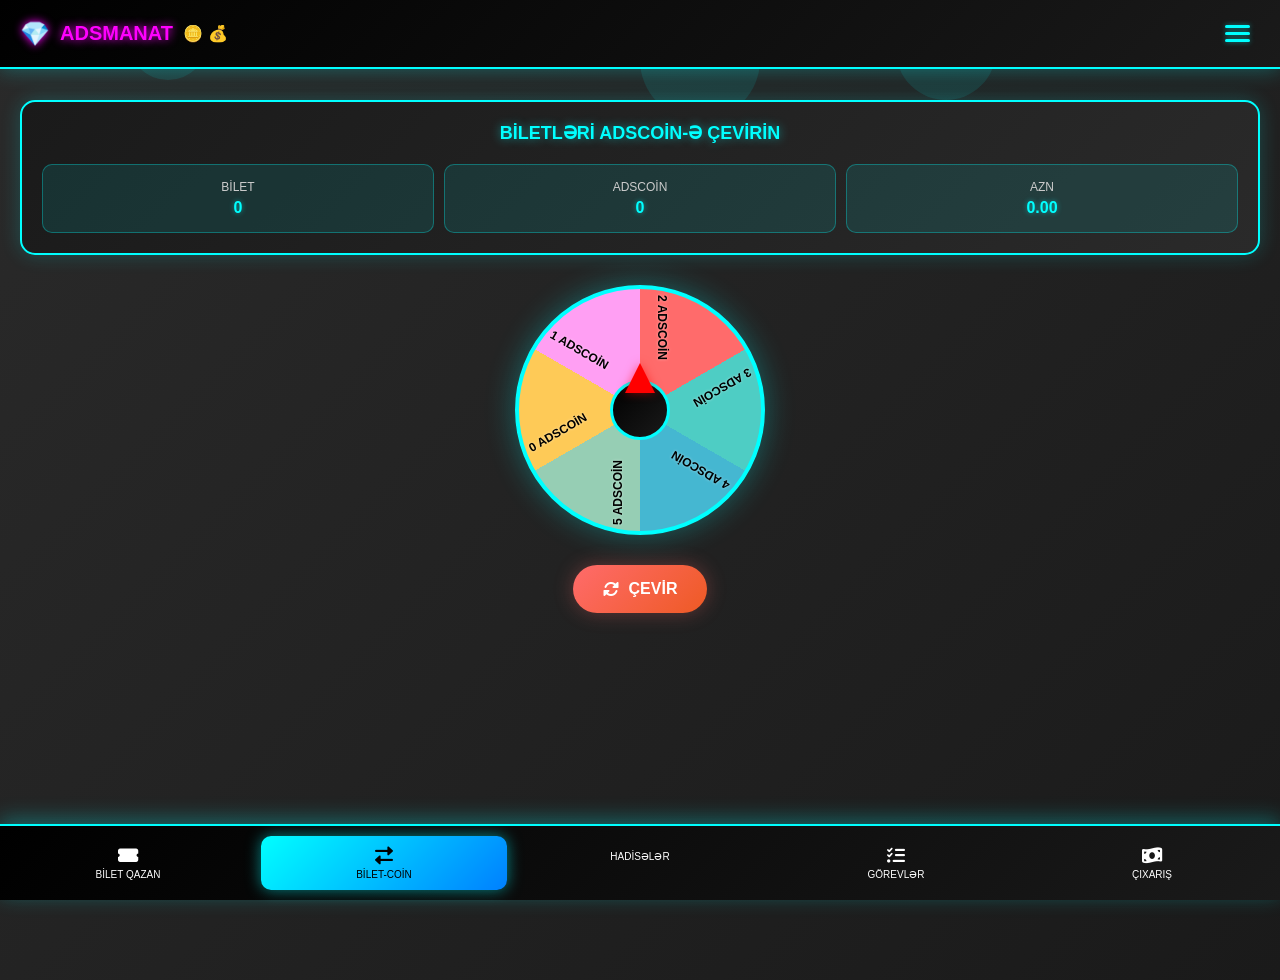
==== commit 6a3de2f4: "Merge 5f57c14bc134bf41f42ac6da121698c35e4b33d8 into 35731b93c6172f5622e57f8aefcf6e0d890cc204" ====
--- a/biletcoin.html
+++ b/biletcoin.html
@@ -3,21 +3,24 @@
 <head>
     <meta charset="UTF-8">
     <meta name="viewport" content="width=device-width, initial-scale=1.0">
-    <title>BİLET-COİN - ADSMANAT</title>
+    <title>ADSMANAT - Bilet-Coin</title>
     <link rel="stylesheet" href="styles.css">
     <link rel="stylesheet" href="biletcoin.css">
-    <script src="https://telegram.org/js/telegram-web-app.js"></script>
+    <link href="https://cdnjs.cloudflare.com/ajax/libs/font-awesome/6.0.0/css/all.min.css" rel="stylesheet">
 </head>
 <body>
     <!-- Header -->
-    <header id="header" class="header">
+    <header class="header">
         <div class="header-content">
             <div class="logo">
                 <div class="logo-icon">💎</div>
                 <span class="logo-text">ADSMANAT</span>
-                <div class="coin-icons">🪙💰</div>
+                <div class="coin-icons">
+                    <span class="coin">🪙</span>
+                    <span class="coin">💰</span>
+                </div>
             </div>
-            <button class="menu-btn" id="menuBtn">
+            <button class="menu-toggle" id="menuToggle">
                 <span></span>
                 <span></span>
                 <span></span>
@@ -27,125 +30,129 @@
 
     <!-- Slide Menu -->
     <div class="slide-menu" id="slideMenu">
-        <div class="menu-header">
-            <div class="menu-logo">
+        <div class="slide-menu-header">
+            <div class="slide-menu-logo">
                 <div class="logo-icon">💎</div>
-                <span>ADSMANAT</span>
+                <span class="logo-text">ADSMANAT</span>
             </div>
-            <button class="close-btn" id="closeBtn">✕</button>
+            <button class="close-menu" id="closeMenu">
+                <i class="fas fa-times"></i>
+            </button>
         </div>
-        <nav class="menu-nav">
-            <a href="index.html" class="menu-item">
-                <span class="menu-icon">🎯</span>
+        <div class="slide-menu-content">
+            <div class="menu-item" data-page="index">
+                <i class="fas fa-coins"></i>
                 <span>QAZANC</span>
-            </a>
-            <a href="friends.html" class="menu-item">
-                <span class="menu-icon">👥</span>
+            </div>
+            <div class="menu-item" data-page="friends">
+                <i class="fas fa-users"></i>
                 <span>DOSTLAR</span>
-            </a>
-            <a href="rules.html" class="menu-item">
-                <span class="menu-icon">📜</span>
+            </div>
+            <div class="menu-item" data-page="rules">
+                <i class="fas fa-book"></i>
                 <span>QAYDALAR</span>
-            </a>
-            <a href="settings.html" class="menu-item">
-                <span class="menu-icon">⚙️</span>
+            </div>
+            <div class="menu-item" data-page="settings">
+                <i class="fas fa-cog"></i>
                 <span>AYARLAR</span>
-            </a>
-        </nav>
-    </div>
-
-    <!-- Menu Overlay -->
-    <div class="menu-overlay" id="menuOverlay"></div>
-
-    <!-- Win Message -->
-    <div class="win-message" id="winMessage">
-        <span class="win-icon">🎉</span>
-        <span class="win-text" id="winText">Siz 1 ADSCOİN qazandınız!</span>
+            </div>
+        </div>
     </div>
 
     <!-- Main Content -->
     <main class="main-content">
-        <!-- Title Section -->
-        <div class="title-card">
-            <h2>BİLETLƏRİ ADSCOİN-Ə ÇEVİRİN</h2>
-        </div>
-
-        <!-- Balance Section -->
-        <div class="balance-card">
-            <h3>BALANS</h3>
-            <div class="balance-items">
-                <div class="balance-item">
-                    <span class="balance-label">BİLET</span>
-                    <span class="balance-value" id="ticketBalance">0</span>
-                </div>
-                <div class="balance-item">
-                    <span class="balance-label">ADSCOİN</span>
-                    <span class="balance-value" id="adscoinBalance">0</span>
-                </div>
-                <div class="balance-item">
-                    <span class="balance-label">AZN</span>
-                    <span class="balance-value" id="aznBalance">0.00</span>
+        <!-- Conversion Section -->
+        <div class="conversion-section">
+            <div class="conversion-card">
+                <h3>BİLETLƏRİ ADSCOİN-Ə ÇEVİRİN</h3>
+                
+                <!-- Balance Display -->
+                <div class="balance-display">
+                    <div class="balance-item">
+                        <span class="balance-label">BİLET</span>
+                        <span class="balance-value" id="biletBalance">0</span>
+                    </div>
+                    <div class="balance-item">
+                        <span class="balance-label">ADSCOİN</span>
+                        <span class="balance-value" id="adscoinBalance">0</span>
+                    </div>
+                    <div class="balance-item">
+                        <span class="balance-label">AZN</span>
+                        <span class="balance-value" id="aznBalance">0.00</span>
+                    </div>
                 </div>
             </div>
         </div>
 
-        <!-- Spin Wheel Section -->
-        <div class="wheel-container">
-            <div class="wheel-wrapper">
+        <!-- Wheel Section -->
+        <div class="wheel-section">
+            <div class="wheel-container">
                 <div class="wheel" id="wheel">
-                    <div class="wheel-segment" data-value="1">1</div>
-                    <div class="wheel-segment" data-value="2">2</div>
-                    <div class="wheel-segment" data-value="3">3</div>
-                    <div class="wheel-segment" data-value="4">4</div>
-                    <div class="wheel-segment" data-value="5">5</div>
-                    <div class="wheel-segment" data-value="0">0</div>
-                    <div class="wheel-segment" data-value="1">1</div>
-                    <div class="wheel-segment" data-value="2">2</div>
+                    <div class="wheel-center">
+                        <div class="wheel-pointer"></div>
+                    </div>
+                    <div class="wheel-segment" data-value="1">
+                        <span>1 ADSCOİN</span>
+                    </div>
+                    <div class="wheel-segment" data-value="2">
+                        <span>2 ADSCOİN</span>
+                    </div>
+                    <div class="wheel-segment" data-value="3">
+                        <span>3 ADSCOİN</span>
+                    </div>
+                    <div class="wheel-segment" data-value="4">
+                        <span>4 ADSCOİN</span>
+                    </div>
+                    <div class="wheel-segment" data-value="5">
+                        <span>5 ADSCOİN</span>
+                    </div>
+                    <div class="wheel-segment" data-value="0">
+                        <span>0 ADSCOİN</span>
+                    </div>
                 </div>
-                <div class="wheel-pointer"></div>
+                
+                <button class="spin-btn" id="spinBtn">
+                    <i class="fas fa-sync-alt"></i>
+                    ÇEVİR
+                </button>
             </div>
-            
-            <div class="wheel-labels">
-                <div class="wheel-label">ADSCOİN</div>
+        </div>
+
+        <!-- Result Message -->
+        <div class="result-message" id="resultMessage">
+            <div class="result-content">
+                <i class="fas fa-gift"></i>
+                <span id="resultText">Siz 0 ADSCOİN QAZANDINIZ!</span>
             </div>
-            
-            <button class="spin-btn" id="spinBtn">ÇEVİR</button>
+        </div>
+
+        <!-- Tabs Navigation -->
+        <div class="tabs-container">
+            <div class="tab" data-page="index">
+                <i class="fas fa-ticket-alt"></i>
+                <span>BİLET QAZAN</span>
+            </div>
+            <div class="tab active" data-page="biletcoin">
+                <i class="fas fa-exchange-alt"></i>
+                <span>BİLET-COİN</span>
+            </div>
+            <div class="tab" data-page="events">
+                <i class="fas fa-calendar-star"></i>
+                <span>HADİSƏLƏR</span>
+            </div>
+            <div class="tab" data-page="tasks">
+                <i class="fas fa-tasks"></i>
+                <span>GÖREVLƏR</span>
+            </div>
+            <div class="tab" data-page="withdraw">
+                <i class="fas fa-money-bill-wave"></i>
+                <span>ÇIXARIŞ</span>
+            </div>
         </div>
     </main>
 
-    <!-- Tabs -->
-    <div class="tabs-container" id="tabsContainer">
-        <div class="tabs">
-            <a href="index.html" class="tab">
-                <div class="tab-icon">🎫</div>
-                <span>BİLET QAZAN</span>
-            </a>
-            <a href="biletcoin.html" class="tab active">
-                <div class="tab-icon">🎡</div>
-                <span>BİLET-COİN</span>
-            </a>
-            <a href="events.html" class="tab">
-                <div class="tab-icon">🎉</div>
-                <span>HADİSƏLƏR</span>
-            </a>
-            <a href="tasks.html" class="tab">
-                <div class="tab-icon">✅</div>
-                <span>GÖREVLƏR</span>
-            </a>
-            <a href="withdraw.html" class="tab">
-                <div class="tab-icon">💰</div>
-                <span>ÇIXARIŞ</span>
-            </a>
-        </div>
-    </div>
-
-    <!-- Bubbles Animation -->
+    <!-- Floating Bubbles -->
     <div class="bubbles">
-        <div class="bubble"></div>
-        <div class="bubble"></div>
-        <div class="bubble"></div>
-        <div class="bubble"></div>
-        <div class="bubble"></div>
         <div class="bubble"></div>
         <div class="bubble"></div>
         <div class="bubble"></div>
--- a/styles.css
+++ b/styles.css
@@ -1,3 +1,4 @@
+/* Reset and Base Styles */
 * {
     margin: 0;
     padding: 0;
@@ -5,134 +6,233 @@
 }
 
 body {
-    font-family: -apple-system, BlinkMacSystemFont, 'Segoe UI', Roboto, sans-serif;
-    background: #1a1a1a;
-    color: white;
+    font-family: 'Arial', sans-serif;
+    background: linear-gradient(135deg, #2a2a2a 0%, #1a1a1a 100%);
+    color: #ffffff;
+    min-height: 100vh;
     overflow-x: hidden;
-    min-height: 100vh;
-}
-
-/* Header */
+    position: relative;
+}
+
+/* Floating Bubbles */
+.bubbles {
+    position: fixed;
+    top: 0;
+    left: 0;
+    width: 100%;
+    height: 100%;
+    pointer-events: none;
+    z-index: 1;
+}
+
+.bubble {
+    position: absolute;
+    background: rgba(0, 255, 255, 0.1);
+    border-radius: 50%;
+    animation: float 6s ease-in-out infinite;
+}
+
+.bubble:nth-child(1) {
+    width: 80px;
+    height: 80px;
+    left: 10%;
+    animation-delay: 0s;
+}
+
+.bubble:nth-child(2) {
+    width: 60px;
+    height: 60px;
+    left: 20%;
+    animation-delay: 2s;
+}
+
+.bubble:nth-child(3) {
+    width: 100px;
+    height: 100px;
+    left: 70%;
+    animation-delay: 4s;
+}
+
+.bubble:nth-child(4) {
+    width: 40px;
+    height: 40px;
+    left: 80%;
+    animation-delay: 1s;
+}
+
+.bubble:nth-child(5) {
+    width: 120px;
+    height: 120px;
+    left: 50%;
+    animation-delay: 3s;
+}
+
+@keyframes float {
+    0%, 100% {
+        transform: translateY(100vh) rotate(0deg);
+        opacity: 0;
+    }
+    10% {
+        opacity: 1;
+    }
+    90% {
+        opacity: 1;
+    }
+    50% {
+        transform: translateY(-100px) rotate(180deg);
+    }
+}
+
+/* Header Styles */
 .header {
     position: fixed;
     top: 0;
     left: 0;
     right: 0;
-    background: rgba(0, 0, 0, 0.9);
+    background: linear-gradient(135deg, #000000 0%, #1a1a1a 100%);
+    border-bottom: 2px solid #00ffff;
+    box-shadow: 0 0 20px rgba(0, 255, 255, 0.3);
+    z-index: 1000;
     backdrop-filter: blur(10px);
-    z-index: 1000;
+}
+
+.header-content {
+    display: flex;
+    justify-content: space-between;
+    align-items: center;
     padding: 15px 20px;
-    border-bottom: 1px solid rgba(255, 20, 147, 0.3);
-    transition: transform 0.3s ease;
-}
-
-.header-content {
-    display: flex;
-    justify-content: space-between;
-    align-items: center;
+    max-width: 100%;
 }
 
 .logo {
     display: flex;
     align-items: center;
-    gap: 8px;
+    gap: 10px;
 }
 
 .logo-icon {
     font-size: 24px;
-    color: #ff1493;
-    text-shadow: 0 0 20px #ff1493;
-    animation: glow 2s ease-in-out infinite alternate;
+    color: #ff00ff;
+    text-shadow: 0 0 10px #ff00ff;
+    animation: pulse 2s infinite;
 }
 
 .logo-text {
     font-size: 20px;
     font-weight: bold;
-    color: #ff1493;
-    text-shadow: 0 0 20px #ff1493;
+    color: #ff00ff;
+    text-shadow: 0 0 10px #ff00ff;
 }
 
 .coin-icons {
-    font-size: 18px;
-}
-
-@keyframes glow {
-    from { text-shadow: 0 0 20px #ff1493; }
-    to { text-shadow: 0 0 30px #ff1493, 0 0 40px #ff1493; }
-}
-
-/* Menu Button */
-.menu-btn {
+    display: flex;
+    gap: 5px;
+}
+
+.coin {
+    font-size: 16px;
+    animation: bounce 1s infinite alternate;
+}
+
+.coin:nth-child(2) {
+    animation-delay: 0.5s;
+}
+
+@keyframes pulse {
+    0%, 100% { transform: scale(1); }
+    50% { transform: scale(1.1); }
+}
+
+@keyframes bounce {
+    0% { transform: translateY(0); }
+    100% { transform: translateY(-5px); }
+}
+
+/* Menu Toggle Button */
+.menu-toggle {
     background: none;
     border: none;
     cursor: pointer;
-    padding: 5px;
+    padding: 10px;
     display: flex;
     flex-direction: column;
     gap: 4px;
 }
 
-.menu-btn span {
+.menu-toggle span {
     width: 25px;
     height: 3px;
-    background: #ff1493;
+    background: #00ffff;
     border-radius: 2px;
-    transition: 0.3s;
-    box-shadow: 0 0 10px #ff1493;
+    transition: all 0.3s ease;
+    box-shadow: 0 0 5px rgba(0, 255, 255, 0.5);
+}
+
+.menu-toggle:hover span {
+    background: #ffffff;
+    box-shadow: 0 0 10px rgba(255, 255, 255, 0.8);
 }
 
 /* Slide Menu */
 .slide-menu {
     position: fixed;
     top: 0;
-    right: -300px;
-    width: 280px;
+    left: -100%;
+    width: 80%;
+    max-width: 300px;
     height: 100vh;
-    background: rgba(0, 0, 0, 0.95);
-    backdrop-filter: blur(20px);
+    background: linear-gradient(135deg, #000000 0%, #1a1a1a 100%);
+    border-right: 2px solid #00ffff;
+    box-shadow: 0 0 30px rgba(0, 255, 255, 0.3);
     z-index: 2000;
-    transition: right 0.3s ease;
-    border-left: 1px solid rgba(255, 20, 147, 0.3);
-}
-
-.slide-menu.open {
-    right: 0;
-}
-
-.menu-header {
+    transition: left 0.3s ease;
+    backdrop-filter: blur(15px);
+}
+
+.slide-menu.active {
+    left: 0;
+}
+
+.slide-menu-header {
     display: flex;
     justify-content: space-between;
     align-items: center;
     padding: 20px;
-    border-bottom: 1px solid rgba(255, 20, 147, 0.3);
-}
-
-.menu-logo {
+    border-bottom: 1px solid #333;
+}
+
+.slide-menu-logo {
     display: flex;
     align-items: center;
     gap: 10px;
-    color: #ff1493;
-    font-weight: bold;
-    text-shadow: 0 0 20px #ff1493;
-}
-
-.close-btn {
+}
+
+.slide-menu-logo .logo-icon {
+    font-size: 20px;
+}
+
+.slide-menu-logo .logo-text {
+    font-size: 18px;
+}
+
+.close-menu {
     background: none;
     border: none;
-    color: #ff1493;
-    font-size: 24px;
+    color: #ffffff;
+    font-size: 20px;
     cursor: pointer;
     padding: 5px;
     border-radius: 50%;
-    transition: 0.3s;
-}
-
-.close-btn:hover {
-    background: rgba(255, 20, 147, 0.1);
-    transform: rotate(90deg);
-}
-
-.menu-nav {
+    transition: all 0.3s ease;
+}
+
+.close-menu:hover {
+    background: #ff0000;
+    color: #ffffff;
+    box-shadow: 0 0 10px rgba(255, 0, 0, 0.5);
+}
+
+.slide-menu-content {
     padding: 20px 0;
 }
 
@@ -141,24 +241,312 @@
     align-items: center;
     gap: 15px;
     padding: 15px 20px;
-    color: white;
-    text-decoration: none;
-    transition: 0.3s;
-    border-left: 3px solid transparent;
-}
-
-.menu-item:hover,
+    margin: 5px 10px;
+    border-radius: 10px;
+    cursor: pointer;
+    transition: all 0.3s ease;
+    border: 1px solid transparent;
+}
+
+.menu-item:hover {
+    background: rgba(0, 255, 255, 0.1);
+    border-color: #00ffff;
+    box-shadow: 0 0 15px rgba(0, 255, 255, 0.3);
+}
+
 .menu-item.active {
-    background: rgba(0, 191, 255, 0.1);
-    border-left-color: #00bfff;
-    box-shadow: inset 0 0 20px rgba(0, 191, 255, 0.1);
-}
-
-.menu-icon {
+    background: linear-gradient(135deg, #00ffff 0%, #0080ff 100%);
+    color: #000000;
+    box-shadow: 0 0 20px rgba(0, 255, 255, 0.5);
+}
+
+.menu-item i {
+    font-size: 18px;
+    width: 20px;
+    text-align: center;
+}
+
+.menu-item span {
+    font-weight: 500;
+}
+
+/* Main Content */
+.main-content {
+    margin-top: 80px;
+    padding: 20px;
+    position: relative;
+    z-index: 10;
+}
+
+/* Profile Section */
+.profile-section {
+    margin-bottom: 20px;
+}
+
+.profile-card {
+    background: linear-gradient(135deg, #1a1a1a 0%, #2a2a2a 100%);
+    border: 2px solid #00ffff;
+    border-radius: 15px;
+    padding: 20px;
+    box-shadow: 0 0 20px rgba(0, 255, 255, 0.2);
+    backdrop-filter: blur(10px);
+}
+
+.profile-info {
+    display: flex;
+    align-items: center;
+    gap: 15px;
+}
+
+.profile-avatar {
+    width: 60px;
+    height: 60px;
+    border-radius: 50%;
+    background: linear-gradient(135deg, #00ffff 0%, #0080ff 100%);
+    display: flex;
+    align-items: center;
+    justify-content: center;
+    font-size: 24px;
+    color: #000000;
+    box-shadow: 0 0 15px rgba(0, 255, 255, 0.5);
+}
+
+.profile-details h3 {
+    font-size: 18px;
+    margin-bottom: 5px;
+    color: #ffffff;
+}
+
+.profile-details p {
+    color: #cccccc;
+    font-size: 14px;
+}
+
+/* Balance Section */
+.balance-section {
+    margin-bottom: 20px;
+}
+
+.balance-card {
+    background: linear-gradient(135deg, #1a1a1a 0%, #2a2a2a 100%);
+    border: 2px solid #00ffff;
+    border-radius: 15px;
+    padding: 20px;
+    box-shadow: 0 0 20px rgba(0, 255, 255, 0.2);
+    backdrop-filter: blur(10px);
+}
+
+.balance-card h3 {
+    text-align: center;
+    margin-bottom: 15px;
+    color: #00ffff;
+    font-size: 18px;
+    text-shadow: 0 0 10px rgba(0, 255, 255, 0.5);
+}
+
+.balance-items {
+    display: flex;
+    justify-content: space-between;
+    gap: 10px;
+}
+
+.balance-item {
+    flex: 1;
+    text-align: center;
+    padding: 10px;
+    background: rgba(0, 255, 255, 0.1);
+    border-radius: 10px;
+    border: 1px solid rgba(0, 255, 255, 0.3);
+}
+
+.balance-label {
+    display: block;
+    font-size: 12px;
+    color: #cccccc;
+    margin-bottom: 5px;
+}
+
+.balance-value {
+    display: block;
+    font-size: 16px;
+    font-weight: bold;
+    color: #00ffff;
+    text-shadow: 0 0 5px rgba(0, 255, 255, 0.5);
+}
+
+/* Ad Section */
+.ad-section {
+    margin-bottom: 30px;
+}
+
+.ad-card {
+    background: linear-gradient(135deg, #1a1a1a 0%, #2a2a2a 100%);
+    border: 2px solid #00ffff;
+    border-radius: 15px;
+    padding: 20px;
+    box-shadow: 0 0 20px rgba(0, 255, 255, 0.2);
+    backdrop-filter: blur(10px);
+}
+
+.ad-header {
+    display: flex;
+    align-items: center;
+    gap: 10px;
+    margin-bottom: 15px;
+}
+
+.ad-header i {
     font-size: 20px;
-}
-
-.menu-overlay {
+    color: #00ffff;
+    text-shadow: 0 0 10px rgba(0, 255, 255, 0.5);
+}
+
+.ad-header h3 {
+    color: #ffffff;
+    font-size: 16px;
+}
+
+.ad-progress {
+    margin-bottom: 15px;
+}
+
+.progress-bar {
+    width: 100%;
+    height: 8px;
+    background: rgba(0, 255, 255, 0.2);
+    border-radius: 4px;
+    overflow: hidden;
+    margin-bottom: 10px;
+}
+
+.progress-fill {
+    height: 100%;
+    background: linear-gradient(90deg, #00ffff 0%, #0080ff 100%);
+    border-radius: 4px;
+    width: 0%;
+    transition: width 0.3s ease;
+    box-shadow: 0 0 10px rgba(0, 255, 255, 0.5);
+}
+
+.progress-text {
+    text-align: center;
+    color: #cccccc;
+    font-size: 14px;
+}
+
+.watch-ad-btn {
+    width: 100%;
+    padding: 15px;
+    background: linear-gradient(135deg, #00ffff 0%, #0080ff 100%);
+    border: none;
+    border-radius: 10px;
+    color: #000000;
+    font-size: 16px;
+    font-weight: bold;
+    cursor: pointer;
+    transition: all 0.3s ease;
+    box-shadow: 0 0 15px rgba(0, 255, 255, 0.3);
+}
+
+.watch-ad-btn:hover {
+    transform: translateY(-2px);
+    box-shadow: 0 5px 20px rgba(0, 255, 255, 0.5);
+}
+
+.watch-ad-btn:active {
+    transform: translateY(0);
+}
+
+.watch-ad-btn:disabled {
+    background: #666666;
+    cursor: not-allowed;
+    box-shadow: none;
+}
+
+/* Confirmation Message */
+.confirmation-message {
+    position: fixed;
+    top: 100px;
+    left: 50%;
+    transform: translateX(-50%);
+    background: linear-gradient(135deg, #00ff00 0%, #00cc00 100%);
+    color: #000000;
+    padding: 15px 25px;
+    border-radius: 25px;
+    box-shadow: 0 0 20px rgba(0, 255, 0, 0.5);
+    z-index: 3000;
+    display: none;
+    align-items: center;
+    gap: 10px;
+    font-weight: bold;
+    animation: slideDown 0.3s ease;
+}
+
+.confirmation-message.show {
+    display: flex;
+}
+
+@keyframes slideDown {
+    from {
+        opacity: 0;
+        transform: translateX(-50%) translateY(-20px);
+    }
+    to {
+        opacity: 1;
+        transform: translateX(-50%) translateY(0);
+    }
+}
+
+/* Tabs Navigation */
+.tabs-container {
+    position: fixed;
+    bottom: 0;
+    left: 0;
+    right: 0;
+    background: linear-gradient(135deg, #000000 0%, #1a1a1a 100%);
+    border-top: 2px solid #00ffff;
+    box-shadow: 0 -5px 20px rgba(0, 255, 255, 0.3);
+    display: flex;
+    padding: 10px 0;
+    z-index: 1000;
+    backdrop-filter: blur(10px);
+}
+
+.tab {
+    flex: 1;
+    display: flex;
+    flex-direction: column;
+    align-items: center;
+    gap: 5px;
+    padding: 10px 5px;
+    cursor: pointer;
+    transition: all 0.3s ease;
+    border-radius: 10px;
+    margin: 0 5px;
+}
+
+.tab:hover {
+    background: rgba(0, 255, 255, 0.1);
+}
+
+.tab.active {
+    background: linear-gradient(135deg, #00ffff 0%, #0080ff 100%);
+    color: #000000;
+    box-shadow: 0 0 15px rgba(0, 255, 255, 0.5);
+}
+
+.tab i {
+    font-size: 18px;
+}
+
+.tab span {
+    font-size: 10px;
+    font-weight: 500;
+    text-align: center;
+}
+
+/* Overlay for slide menu */
+.overlay {
     position: fixed;
     top: 0;
     left: 0;
@@ -166,316 +554,27 @@
     height: 100%;
     background: rgba(0, 0, 0, 0.5);
     z-index: 1500;
-    opacity: 0;
-    visibility: hidden;
-    transition: 0.3s;
-}
-
-.menu-overlay.show {
-    opacity: 1;
-    visibility: visible;
-}
-
-/* Success Message */
-.success-message {
-    position: fixed;
-    top: 100px;
-    left: 50%;
-    transform: translateX(-50%) translateY(-100px);
-    background: rgba(34, 197, 94, 0.9);
-    color: white;
-    padding: 15px 25px;
-    border-radius: 25px;
-    display: flex;
-    align-items: center;
-    gap: 10px;
-    z-index: 3000;
-    opacity: 0;
-    transition: all 0.3s ease;
-    backdrop-filter: blur(10px);
-    border: 1px solid rgba(34, 197, 94, 0.3);
-}
-
-.success-message.show {
-    opacity: 1;
-    transform: translateX(-50%) translateY(0);
-}
-
-/* Main Content */
-.main-content {
-    margin-top: 80px;
-    margin-bottom: 100px;
-    padding: 20px;
-}
-
-/* Cards */
-.profile-card,
-.balance-card,
-.watch-ad-card {
-    background: rgba(255, 255, 255, 0.05);
-    border: 2px solid rgba(0, 191, 255, 0.3);
-    border-radius: 15px;
-    padding: 20px;
-    margin-bottom: 20px;
-    backdrop-filter: blur(10px);
-    box-shadow: 0 8px 32px rgba(0, 0, 0, 0.3);
-}
-
-.profile-info {
-    display: flex;
-    align-items: center;
-    gap: 15px;
-}
-
-.profile-image {
-    width: 50px;
-    height: 50px;
-    border-radius: 50%;
-    border: 2px solid #00bfff;
-    box-shadow: 0 0 15px rgba(0, 191, 255, 0.5);
-}
-
-.profile-name {
-    font-size: 18px;
-    font-weight: bold;
-    color: white;
-}
-
-.profile-username {
-    font-size: 14px;
-    color: #00bfff;
-}
-
-/* Balance Card */
-.balance-card h3 {
-    text-align: center;
-    margin-bottom: 15px;
-    color: #00bfff;
-    font-size: 18px;
-}
-
-.balance-items {
-    display: flex;
-    justify-content: space-between;
-    gap: 15px;
-}
-
-.balance-item {
-    text-align: center;
-    flex: 1;
-}
-
-.balance-label {
+    display: none;
+    backdrop-filter: blur(5px);
+}
+
+.overlay.active {
     display: block;
-    font-size: 12px;
-    color: #888;
-    margin-bottom: 5px;
-}
-
-.balance-value {
-    display: block;
-    font-size: 18px;
-    font-weight: bold;
-    color: #00bfff;
-}
-
-/* Watch Ad Card */
-.ad-content {
-    display: flex;
-    align-items: center;
-    gap: 15px;
-    margin-bottom: 15px;
-}
-
-.ad-icon {
-    font-size: 30px;
-}
-
-.ad-title {
-    font-size: 18px;
-    font-weight: bold;
-    color: white;
-}
-
-.ad-counter {
-    font-size: 14px;
-    color: #888;
-    margin-top: 5px;
-}
-
-.watch-btn {
-    width: 100%;
-    padding: 15px;
-    background: linear-gradient(45deg, #ff1493, #00bfff);
-    border: none;
-    border-radius: 10px;
-    color: white;
-    font-size: 16px;
-    font-weight: bold;
-    cursor: pointer;
-    transition: 0.3s;
-    text-transform: uppercase;
-}
-
-.watch-btn:hover {
-    transform: translateY(-2px);
-    box-shadow: 0 8px 25px rgba(255, 20, 147, 0.4);
-}
-
-.watch-btn:active {
-    transform: scale(0.98);
-}
-
-.watch-btn:disabled {
-    opacity: 0.5;
-    cursor: not-allowed;
-    transform: none;
-}
-
-/* Tabs */
-.tabs-container {
-    position: fixed;
-    bottom: 0;
-    left: 0;
-    right: 0;
-    background: rgba(0, 0, 0, 0.9);
-    backdrop-filter: blur(10px);
-    border-top: 1px solid rgba(255, 20, 147, 0.3);
-    z-index: 1000;
-    transition: transform 0.3s ease;
-}
-
-.tabs {
-    display: flex;
-    justify-content: space-around;
-    padding: 10px 0;
-}
-
-.tab {
-    display: flex;
-    flex-direction: column;
-    align-items: center;
-    gap: 5px;
-    color: #888;
-    text-decoration: none;
-    padding: 8px 12px;
-    border-radius: 10px;
-    transition: 0.3s;
-    min-width: 60px;
-}
-
-.tab.active {
-    color: #00bfff;
-    background: rgba(0, 191, 255, 0.1);
-}
-
-.tab-icon {
-    font-size: 20px;
-}
-
-.tab span {
-    font-size: 10px;
-    text-align: center;
-    line-height: 1.2;
-}
-
-/* Bubbles Animation */
-.bubbles {
-    position: fixed;
-    top: 0;
-    left: 0;
-    width: 100%;
-    height: 100%;
-    pointer-events: none;
-    z-index: -1;
-}
-
-.bubble {
-    position: absolute;
-    bottom: -100px;
-    background: rgba(0, 191, 255, 0.1);
-    border: 1px solid rgba(0, 191, 255, 0.2);
-    border-radius: 50%;
-    animation: bubble 15s infinite;
-    backdrop-filter: blur(2px);
-}
-
-.bubble:nth-child(1) { left: 10%; width: 40px; height: 40px; animation-delay: 0s; }
-.bubble:nth-child(2) { left: 20%; width: 20px; height: 20px; animation-delay: 2s; }
-.bubble:nth-child(3) { left: 35%; width: 60px; height: 60px; animation-delay: 4s; }
-.bubble:nth-child(4) { left: 50%; width: 30px; height: 30px; animation-delay: 6s; }
-.bubble:nth-child(5) { left: 65%; width: 50px; height: 50px; animation-delay: 8s; }
-.bubble:nth-child(6) { left: 80%; width: 25px; height: 25px; animation-delay: 10s; }
-.bubble:nth-child(7) { left: 90%; width: 35px; height: 35px; animation-delay: 12s; }
-.bubble:nth-child(8) { left: 15%; width: 45px; height: 45px; animation-delay: 14s; }
-.bubble:nth-child(9) { left: 75%; width: 55px; height: 55px; animation-delay: 16s; }
-.bubble:nth-child(10) { left: 45%; width: 30px; height: 30px; animation-delay: 18s; }
-
-@keyframes bubble {
-    0% {
-        transform: translateY(0) rotate(0deg);
-        opacity: 1;
-    }
-    100% {
-        transform: translateY(-100vh) rotate(360deg);
-        opacity: 0;
-    }
-}
-
-/* Loading Overlay */
-.loading-overlay {
-    position: fixed;
-    top: 0;
-    left: 0;
-    width: 100%;
-    height: 100%;
-    background: rgba(0, 0, 0, 0.8);
-    display: flex;
-    flex-direction: column;
-    justify-content: center;
-    align-items: center;
-    z-index: 4000;
-    opacity: 0;
-    visibility: hidden;
-    transition: 0.3s;
-}
-
-.loading-overlay.show {
-    opacity: 1;
-    visibility: visible;
-}
-
-.loading-spinner {
-    width: 50px;
-    height: 50px;
-    border: 3px solid rgba(255, 20, 147, 0.3);
-    border-top: 3px solid #ff1493;
-    border-radius: 50%;
-    animation: spin 1s linear infinite;
-    margin-bottom: 20px;
-}
-
-@keyframes spin {
-    0% { transform: rotate(0deg); }
-    100% { transform: rotate(360deg); }
-}
-
-.loading-text {
-    font-size: 16px;
-    color: white;
-    margin-bottom: 10px;
-}
-
-.loading-counter {
-    font-size: 24px;
-    font-weight: bold;
-    color: #ff1493;
-}
-
-/* Responsive Design */
-@media (max-width: 480px) {
+}
+
+/* Mobile Responsiveness */
+@media (max-width: 768px) {
+    .header-content {
+        padding: 10px 15px;
+    }
+    
+    .logo-text {
+        font-size: 16px;
+    }
+    
     .main-content {
         padding: 15px;
+        margin-bottom: 80px;
     }
     
     .balance-items {
@@ -493,24 +592,70 @@
         margin-bottom: 0;
     }
     
-    .tabs {
+    .tabs-container {
         padding: 8px 0;
+    }
+    
+    .tab {
+        padding: 8px 3px;
+    }
+    
+    .tab i {
+        font-size: 16px;
     }
     
     .tab span {
         font-size: 9px;
     }
-    
-    .tab-icon {
-        font-size: 18px;
-    }
-}
-
-/* Scroll effects */
-.header.hidden {
-    transform: translateY(-100%);
-}
-
-.tabs-container.hidden {
-    transform: translateY(100%);
+}
+
+@media (max-width: 480px) {
+    .slide-menu {
+        width: 90%;
+    }
+    
+    .profile-info {
+        flex-direction: column;
+        text-align: center;
+    }
+    
+    .profile-avatar {
+        width: 50px;
+        height: 50px;
+        font-size: 20px;
+    }
+    
+    .balance-card h3 {
+        font-size: 16px;
+    }
+    
+    .ad-header h3 {
+        font-size: 14px;
+    }
+}
+
+/* Button Click Effects */
+.btn-click {
+    animation: clickEffect 0.2s ease;
+}
+
+@keyframes clickEffect {
+    0% { transform: scale(1); }
+    50% { transform: scale(0.95); }
+    100% { transform: scale(1); }
+}
+
+/* Loading Animation */
+.loading {
+    display: inline-block;
+    width: 20px;
+    height: 20px;
+    border: 3px solid rgba(0, 255, 255, 0.3);
+    border-radius: 50%;
+    border-top-color: #00ffff;
+    animation: spin 1s ease-in-out infinite;
+}
+
+@keyframes spin {
+    to { transform: rotate(360deg); }
 }
--- a/biletcoin.css
+++ b/biletcoin.css
@@ -1,80 +1,114 @@
-/* Bilet-Coin Specific Styles */
-
-.title-card {
-    background: rgba(255, 255, 255, 0.05);
-    border: 2px solid rgba(0, 191, 255, 0.3);
+/* Biletcoin Page Specific Styles */
+
+/* Conversion Section */
+.conversion-section {
+    margin-bottom: 30px;
+}
+
+.conversion-card {
+    background: linear-gradient(135deg, #1a1a1a 0%, #2a2a2a 100%);
+    border: 2px solid #00ffff;
     border-radius: 15px;
     padding: 20px;
+    box-shadow: 0 0 20px rgba(0, 255, 255, 0.2);
+    backdrop-filter: blur(10px);
+    text-align: center;
+}
+
+.conversion-card h3 {
+    color: #00ffff;
+    font-size: 18px;
     margin-bottom: 20px;
-    backdrop-filter: blur(10px);
-    box-shadow: 0 8px 32px rgba(0, 0, 0, 0.3);
+    text-shadow: 0 0 10px rgba(0, 255, 255, 0.5);
+}
+
+.balance-display {
+    display: flex;
+    justify-content: space-between;
+    gap: 10px;
+}
+
+.balance-item {
+    flex: 1;
+    padding: 15px 10px;
+    background: rgba(0, 255, 255, 0.1);
+    border-radius: 10px;
+    border: 1px solid rgba(0, 255, 255, 0.3);
     text-align: center;
 }
 
-.title-card h2 {
-    color: #00bfff;
-    font-size: 18px;
-    margin: 0;
-}
-
-/* Win Message */
-.win-message {
-    position: fixed;
-    top: 100px;
-    left: 50%;
-    transform: translateX(-50%) translateY(-100px);
-    background: rgba(34, 197, 94, 0.9);
-    color: white;
-    padding: 15px 25px;
-    border-radius: 25px;
-    display: flex;
-    align-items: center;
-    gap: 10px;
-    z-index: 3000;
-    opacity: 0;
-    transition: all 0.3s ease;
-    backdrop-filter: blur(10px);
-    border: 1px solid rgba(34, 197, 94, 0.3);
-}
-
-.win-message.show {
-    opacity: 1;
-    transform: translateX(-50%) translateY(0);
-}
-
-.win-message.lose {
-    background: rgba(239, 68, 68, 0.9);
-    border: 1px solid rgba(239, 68, 68, 0.3);
-}
-
-/* Wheel Container */
+.balance-label {
+    display: block;
+    font-size: 12px;
+    color: #cccccc;
+    margin-bottom: 5px;
+}
+
+.balance-value {
+    display: block;
+    font-size: 16px;
+    font-weight: bold;
+    color: #00ffff;
+    text-shadow: 0 0 5px rgba(0, 255, 255, 0.5);
+}
+
+/* Wheel Section */
+.wheel-section {
+    margin-bottom: 30px;
+    display: flex;
+    justify-content: center;
+}
+
 .wheel-container {
-    background: rgba(255, 255, 255, 0.05);
-    border: 2px solid rgba(0, 191, 255, 0.3);
-    border-radius: 15px;
-    padding: 30px 20px;
-    margin-bottom: 20px;
-    backdrop-filter: blur(10px);
-    box-shadow: 0 8px 32px rgba(0, 0, 0, 0.3);
     text-align: center;
 }
 
-.wheel-wrapper {
-    position: relative;
-    width: 280px;
-    height: 280px;
-    margin: 0 auto 20px;
-}
-
 .wheel {
-    width: 100%;
-    height: 100%;
+    width: 250px;
+    height: 250px;
     border-radius: 50%;
     position: relative;
-    overflow: hidden;
-    border: 4px solid #00bfff;
-    box-shadow: 0 0 30px rgba(0, 191, 255, 0.5);
-    transition: transform 4s cubic-bezier(0.23, 1, 0.32, 1);
+    margin: 0 auto 30px;
+    background: conic-gradient(
+        #ff6b6b 0deg 60deg,
+        #4ecdc4 60deg 120deg,
+        #45b7d1 120deg 180deg,
+        #96ceb4 180deg 240deg,
+        #feca57 240deg 300deg,
+        #ff9ff3 300deg 360deg
+    );
+    box-shadow: 0 0 30px rgba(0, 255, 255, 0.3);
+    transition: transform 3s cubic-bezier(0.23, 1, 0.32, 1);
+    border: 4px solid #00ffff;
+}
+
+.wheel-center {
+    position: absolute;
+    top: 50%;
+    left: 50%;
+    transform: translate(-50%, -50%);
+    width: 60px;
+    height: 60px;
+    background: linear-gradient(135deg, #000000 0%, #1a1a1a 100%);
+    border-radius: 50%;
+    border: 3px solid #00ffff;
+    display: flex;
+    align-items: center;
+    justify-content: center;
+    z-index: 10;
+}
+
+.wheel-pointer {
+    width: 0;
+    height: 0;
+    border-left: 15px solid transparent;
+    border-right: 15px solid transparent;
+    border-bottom: 30px solid #ff0000;
+    position: absolute;
+    top: -20px;
+    left: 50%;
+    transform: translateX(-50%);
+    filter: drop-shadow(0 0 5px rgba(255, 0, 0, 0.5));
 }
 
 .wheel-segment {
@@ -85,143 +119,187 @@
     display: flex;
     align-items: center;
     justify-content: center;
-    font-size: 24px;
     font-weight: bold;
-    color: white;
-    text-shadow: 2px 2px 4px rgba(0, 0, 0, 0.8);
-}
-
-.wheel-segment:nth-child(1) {
-    transform: rotate(0deg);
-    background: linear-gradient(45deg, #ff1493, #ff6b9d);
-}
-
-.wheel-segment:nth-child(2) {
-    transform: rotate(45deg);
-    background: linear-gradient(45deg, #00bfff, #4fc3f7);
-}
-
-.wheel-segment:nth-child(3) {
-    transform: rotate(90deg);
-    background: linear-gradient(45deg, #32cd32, #66bb6a);
-}
-
-.wheel-segment:nth-child(4) {
-    transform: rotate(135deg);
-    background: linear-gradient(45deg, #ffd700, #ffeb3b);
-}
-
-.wheel-segment:nth-child(5) {
-    transform: rotate(180deg);
-    background: linear-gradient(45deg, #ff4500, #ff7043);
-}
-
-.wheel-segment:nth-child(6) {
-    transform: rotate(225deg);
-    background: linear-gradient(45deg, #8b00ff, #ba68c8);
-}
-
-.wheel-segment:nth-child(7) {
-    transform: rotate(270deg);
-    background: linear-gradient(45deg, #ff1493, #ff6b9d);
-}
-
-.wheel-segment:nth-child(8) {
-    transform: rotate(315deg);
-    background: linear-gradient(45deg, #00bfff, #4fc3f7);
-}
-
-.wheel-pointer {
-    position: absolute;
-    top: -10px;
-    left: 50%;
-    transform: translateX(-50%);
-    width: 0;
-    height: 0;
-    border-left: 15px solid transparent;
-    border-right: 15px solid transparent;
-    border-top: 30px solid #ff1493;
-    z-index: 10;
-    filter: drop-shadow(0 2px 4px rgba(0, 0, 0, 0.5));
-}
-
-.wheel-labels {
-    margin-bottom: 20px;
-}
-
-.wheel-label {
-    font-size: 18px;
-    font-weight: bold;
-    color: #00bfff;
-    text-shadow: 0 0 10px rgba(0, 191, 255, 0.5);
-}
-
+    font-size: 12px;
+    color: #000000;
+    text-shadow: 0 0 3px rgba(255, 255, 255, 0.5);
+}
+
+.wheel-segment:nth-child(2) { transform: rotate(0deg); }
+.wheel-segment:nth-child(3) { transform: rotate(60deg); }
+.wheel-segment:nth-child(4) { transform: rotate(120deg); }
+.wheel-segment:nth-child(5) { transform: rotate(180deg); }
+.wheel-segment:nth-child(6) { transform: rotate(240deg); }
+.wheel-segment:nth-child(7) { transform: rotate(300deg); }
+
+.wheel-segment span {
+    transform: rotate(30deg);
+    white-space: nowrap;
+}
+
+/* Spin Button */
 .spin-btn {
-    width: 150px;
-    padding: 15px;
-    background: linear-gradient(45deg, #ff1493, #00bfff);
+    background: linear-gradient(135deg, #ff6b6b 0%, #ee5a24 100%);
     border: none;
-    border-radius: 25px;
-    color: white;
-    font-size: 18px;
+    border-radius: 50px;
+    padding: 15px 30px;
+    color: #ffffff;
+    font-size: 16px;
     font-weight: bold;
     cursor: pointer;
-    transition: all 0.3s;
-    text-transform: uppercase;
-    box-shadow: 0 4px 15px rgba(255, 20, 147, 0.4);
+    transition: all 0.3s ease;
+    box-shadow: 0 0 20px rgba(255, 107, 107, 0.3);
+    display: flex;
+    align-items: center;
+    gap: 10px;
+    margin: 0 auto;
 }
 
 .spin-btn:hover {
     transform: translateY(-2px);
-    box-shadow: 0 8px 25px rgba(255, 20, 147, 0.6);
+    box-shadow: 0 5px 25px rgba(255, 107, 107, 0.5);
 }
 
 .spin-btn:active {
-    transform: scale(0.98);
+    transform: translateY(0);
 }
 
 .spin-btn:disabled {
-    opacity: 0.5;
+    background: #666666;
     cursor: not-allowed;
-    transform: none;
-    box-shadow: 0 4px 15px rgba(255, 20, 147, 0.2);
-}
-
-.spin-btn.spinning {
-    background: linear-gradient(45deg, #666, #888);
-    animation: pulse 1s infinite;
-}
-
-@keyframes pulse {
-    0% { transform: scale(1); }
-    50% { transform: scale(1.05); }
-    100% { transform: scale(1); }
-}
-
-/* Wheel spinning animation */
+    box-shadow: none;
+}
+
+.spin-btn i {
+    animation: spin 1s linear infinite;
+}
+
+@keyframes spin {
+    from { transform: rotate(0deg); }
+    to { transform: rotate(360deg); }
+}
+
+/* Result Message */
+.result-message {
+    position: fixed;
+    top: 50%;
+    left: 50%;
+    transform: translate(-50%, -50%);
+    background: linear-gradient(135deg, #00ff00 0%, #00cc00 100%);
+    color: #000000;
+    padding: 20px 30px;
+    border-radius: 15px;
+    box-shadow: 0 0 30px rgba(0, 255, 0, 0.5);
+    z-index: 3000;
+    display: none;
+    animation: resultPop 0.5s ease;
+}
+
+.result-message.show {
+    display: block;
+}
+
+.result-message.error {
+    background: linear-gradient(135deg, #ff0000 0%, #cc0000 100%);
+    box-shadow: 0 0 30px rgba(255, 0, 0, 0.5);
+}
+
+.result-content {
+    display: flex;
+    align-items: center;
+    gap: 10px;
+    font-weight: bold;
+    font-size: 16px;
+}
+
+.result-content i {
+    font-size: 20px;
+}
+
+@keyframes resultPop {
+    0% {
+        opacity: 0;
+        transform: translate(-50%, -50%) scale(0.5);
+    }
+    50% {
+        transform: translate(-50%, -50%) scale(1.1);
+    }
+    100% {
+        opacity: 1;
+        transform: translate(-50%, -50%) scale(1);
+    }
+}
+
+/* Wheel Spinning Animation */
 .wheel.spinning {
-    animation: wheelSpin 4s cubic-bezier(0.23, 1, 0.32, 1);
+    animation: wheelSpin 3s cubic-bezier(0.23, 1, 0.32, 1);
 }
 
 @keyframes wheelSpin {
-    0% { transform: rotate(0deg); }
-    100% { transform: rotate(var(--spin-rotation, 1800deg)); }
-}
-
-/* Responsive design for wheel */
+    0% {
+        transform: rotate(0deg);
+    }
+    100% {
+        transform: rotate(1800deg);
+    }
+}
+
+/* Mobile Responsiveness */
+@media (max-width: 768px) {
+    .wheel {
+        width: 200px;
+        height: 200px;
+    }
+    
+    .wheel-segment {
+        font-size: 10px;
+    }
+    
+    .wheel-segment span {
+        transform: rotate(30deg) scale(0.8);
+    }
+    
+    .balance-display {
+        flex-direction: column;
+        gap: 10px;
+    }
+    
+    .balance-item {
+        display: flex;
+        justify-content: space-between;
+        align-items: center;
+    }
+    
+    .balance-label {
+        margin-bottom: 0;
+    }
+    
+    .result-message {
+        width: 90%;
+        max-width: 300px;
+    }
+    
+    .result-content {
+        font-size: 14px;
+    }
+}
+
 @media (max-width: 480px) {
-    .wheel-wrapper {
-        width: 250px;
-        height: 250px;
+    .wheel {
+        width: 180px;
+        height: 180px;
     }
     
     .wheel-segment {
-        font-size: 20px;
+        font-size: 9px;
+    }
+    
+    .wheel-segment span {
+        transform: rotate(30deg) scale(0.7);
     }
     
     .spin-btn {
-        width: 130px;
-        font-size: 16px;
-        padding: 12px;
+        padding: 12px 25px;
+        font-size: 14px;
     }
 }
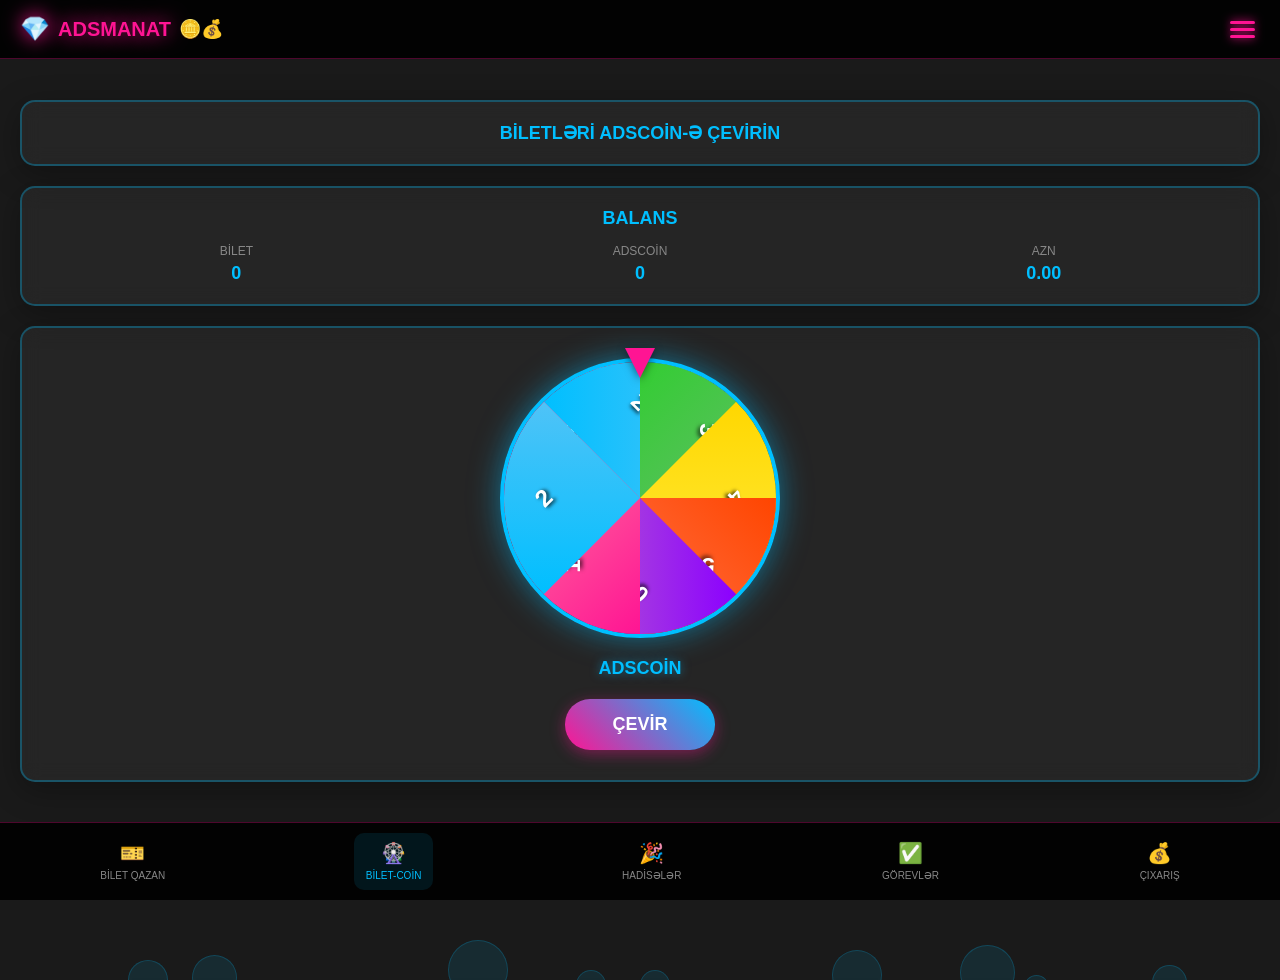
==== commit d8eebf38: "Merge 70f115351e8990c46713fdfaa3d3dbc827bdcc5e into 35731b93c6172f5622e57f8aefcf6e0d890cc204" ====
--- a/biletcoin.html
+++ b/biletcoin.html
@@ -3,24 +3,21 @@
 <head>
     <meta charset="UTF-8">
     <meta name="viewport" content="width=device-width, initial-scale=1.0">
-    <title>ADSMANAT - Bilet-Coin</title>
+    <title>BİLET-COİN - ADSMANAT</title>
     <link rel="stylesheet" href="styles.css">
     <link rel="stylesheet" href="biletcoin.css">
-    <link href="https://cdnjs.cloudflare.com/ajax/libs/font-awesome/6.0.0/css/all.min.css" rel="stylesheet">
+    <script src="https://telegram.org/js/telegram-web-app.js"></script>
 </head>
 <body>
     <!-- Header -->
-    <header class="header">
+    <header id="header" class="header">
         <div class="header-content">
             <div class="logo">
                 <div class="logo-icon">💎</div>
                 <span class="logo-text">ADSMANAT</span>
-                <div class="coin-icons">
-                    <span class="coin">🪙</span>
-                    <span class="coin">💰</span>
-                </div>
+                <div class="coin-icons">🪙💰</div>
             </div>
-            <button class="menu-toggle" id="menuToggle">
+            <button class="menu-btn" id="menuBtn">
                 <span></span>
                 <span></span>
                 <span></span>
@@ -30,129 +27,125 @@
 
     <!-- Slide Menu -->
     <div class="slide-menu" id="slideMenu">
-        <div class="slide-menu-header">
-            <div class="slide-menu-logo">
+        <div class="menu-header">
+            <div class="menu-logo">
                 <div class="logo-icon">💎</div>
-                <span class="logo-text">ADSMANAT</span>
+                <span>ADSMANAT</span>
             </div>
-            <button class="close-menu" id="closeMenu">
-                <i class="fas fa-times"></i>
-            </button>
+            <button class="close-btn" id="closeBtn">✕</button>
         </div>
-        <div class="slide-menu-content">
-            <div class="menu-item" data-page="index">
-                <i class="fas fa-coins"></i>
+        <nav class="menu-nav">
+            <a href="index.html" class="menu-item">
+                <span class="menu-icon">🎯</span>
                 <span>QAZANC</span>
-            </div>
-            <div class="menu-item" data-page="friends">
-                <i class="fas fa-users"></i>
+            </a>
+            <a href="friends.html" class="menu-item">
+                <span class="menu-icon">👥</span>
                 <span>DOSTLAR</span>
-            </div>
-            <div class="menu-item" data-page="rules">
-                <i class="fas fa-book"></i>
+            </a>
+            <a href="rules.html" class="menu-item">
+                <span class="menu-icon">📜</span>
                 <span>QAYDALAR</span>
-            </div>
-            <div class="menu-item" data-page="settings">
-                <i class="fas fa-cog"></i>
+            </a>
+            <a href="settings.html" class="menu-item">
+                <span class="menu-icon">⚙️</span>
                 <span>AYARLAR</span>
-            </div>
-        </div>
+            </a>
+        </nav>
+    </div>
+
+    <!-- Menu Overlay -->
+    <div class="menu-overlay" id="menuOverlay"></div>
+
+    <!-- Win Message -->
+    <div class="win-message" id="winMessage">
+        <span class="win-icon">🎉</span>
+        <span class="win-text" id="winText">Siz 1 ADSCOİN qazandınız!</span>
     </div>
 
     <!-- Main Content -->
     <main class="main-content">
-        <!-- Conversion Section -->
-        <div class="conversion-section">
-            <div class="conversion-card">
-                <h3>BİLETLƏRİ ADSCOİN-Ə ÇEVİRİN</h3>
-                
-                <!-- Balance Display -->
-                <div class="balance-display">
-                    <div class="balance-item">
-                        <span class="balance-label">BİLET</span>
-                        <span class="balance-value" id="biletBalance">0</span>
-                    </div>
-                    <div class="balance-item">
-                        <span class="balance-label">ADSCOİN</span>
-                        <span class="balance-value" id="adscoinBalance">0</span>
-                    </div>
-                    <div class="balance-item">
-                        <span class="balance-label">AZN</span>
-                        <span class="balance-value" id="aznBalance">0.00</span>
-                    </div>
+        <!-- Title Section -->
+        <div class="title-card">
+            <h2>BİLETLƏRİ ADSCOİN-Ə ÇEVİRİN</h2>
+        </div>
+
+        <!-- Balance Section -->
+        <div class="balance-card">
+            <h3>BALANS</h3>
+            <div class="balance-items">
+                <div class="balance-item">
+                    <span class="balance-label">BİLET</span>
+                    <span class="balance-value" id="ticketBalance">0</span>
+                </div>
+                <div class="balance-item">
+                    <span class="balance-label">ADSCOİN</span>
+                    <span class="balance-value" id="adscoinBalance">0</span>
+                </div>
+                <div class="balance-item">
+                    <span class="balance-label">AZN</span>
+                    <span class="balance-value" id="aznBalance">0.00</span>
                 </div>
             </div>
         </div>
 
-        <!-- Wheel Section -->
-        <div class="wheel-section">
-            <div class="wheel-container">
+        <!-- Spin Wheel Section -->
+        <div class="wheel-container">
+            <div class="wheel-wrapper">
                 <div class="wheel" id="wheel">
-                    <div class="wheel-center">
-                        <div class="wheel-pointer"></div>
-                    </div>
-                    <div class="wheel-segment" data-value="1">
-                        <span>1 ADSCOİN</span>
-                    </div>
-                    <div class="wheel-segment" data-value="2">
-                        <span>2 ADSCOİN</span>
-                    </div>
-                    <div class="wheel-segment" data-value="3">
-                        <span>3 ADSCOİN</span>
-                    </div>
-                    <div class="wheel-segment" data-value="4">
-                        <span>4 ADSCOİN</span>
-                    </div>
-                    <div class="wheel-segment" data-value="5">
-                        <span>5 ADSCOİN</span>
-                    </div>
-                    <div class="wheel-segment" data-value="0">
-                        <span>0 ADSCOİN</span>
-                    </div>
+                    <div class="wheel-segment" data-value="1">1</div>
+                    <div class="wheel-segment" data-value="2">2</div>
+                    <div class="wheel-segment" data-value="3">3</div>
+                    <div class="wheel-segment" data-value="4">4</div>
+                    <div class="wheel-segment" data-value="5">5</div>
+                    <div class="wheel-segment" data-value="0">0</div>
+                    <div class="wheel-segment" data-value="1">1</div>
+                    <div class="wheel-segment" data-value="2">2</div>
                 </div>
-                
-                <button class="spin-btn" id="spinBtn">
-                    <i class="fas fa-sync-alt"></i>
-                    ÇEVİR
-                </button>
+                <div class="wheel-pointer"></div>
             </div>
-        </div>
-
-        <!-- Result Message -->
-        <div class="result-message" id="resultMessage">
-            <div class="result-content">
-                <i class="fas fa-gift"></i>
-                <span id="resultText">Siz 0 ADSCOİN QAZANDINIZ!</span>
+            
+            <div class="wheel-labels">
+                <div class="wheel-label">ADSCOİN</div>
             </div>
-        </div>
-
-        <!-- Tabs Navigation -->
-        <div class="tabs-container">
-            <div class="tab" data-page="index">
-                <i class="fas fa-ticket-alt"></i>
-                <span>BİLET QAZAN</span>
-            </div>
-            <div class="tab active" data-page="biletcoin">
-                <i class="fas fa-exchange-alt"></i>
-                <span>BİLET-COİN</span>
-            </div>
-            <div class="tab" data-page="events">
-                <i class="fas fa-calendar-star"></i>
-                <span>HADİSƏLƏR</span>
-            </div>
-            <div class="tab" data-page="tasks">
-                <i class="fas fa-tasks"></i>
-                <span>GÖREVLƏR</span>
-            </div>
-            <div class="tab" data-page="withdraw">
-                <i class="fas fa-money-bill-wave"></i>
-                <span>ÇIXARIŞ</span>
-            </div>
+            
+            <button class="spin-btn" id="spinBtn">ÇEVİR</button>
         </div>
     </main>
 
-    <!-- Floating Bubbles -->
+    <!-- Tabs -->
+    <div class="tabs-container" id="tabsContainer">
+        <div class="tabs">
+            <a href="index.html" class="tab">
+                <div class="tab-icon">🎫</div>
+                <span>BİLET QAZAN</span>
+            </a>
+            <a href="biletcoin.html" class="tab active">
+                <div class="tab-icon">🎡</div>
+                <span>BİLET-COİN</span>
+            </a>
+            <a href="events.html" class="tab">
+                <div class="tab-icon">🎉</div>
+                <span>HADİSƏLƏR</span>
+            </a>
+            <a href="tasks.html" class="tab">
+                <div class="tab-icon">✅</div>
+                <span>GÖREVLƏR</span>
+            </a>
+            <a href="withdraw.html" class="tab">
+                <div class="tab-icon">💰</div>
+                <span>ÇIXARIŞ</span>
+            </a>
+        </div>
+    </div>
+
+    <!-- Bubbles Animation -->
     <div class="bubbles">
+        <div class="bubble"></div>
+        <div class="bubble"></div>
+        <div class="bubble"></div>
+        <div class="bubble"></div>
+        <div class="bubble"></div>
         <div class="bubble"></div>
         <div class="bubble"></div>
         <div class="bubble"></div>
--- a/styles.css
+++ b/styles.css
@@ -1,4 +1,3 @@
-/* Reset and Base Styles */
 * {
     margin: 0;
     padding: 0;
@@ -6,233 +5,134 @@
 }
 
 body {
-    font-family: 'Arial', sans-serif;
-    background: linear-gradient(135deg, #2a2a2a 0%, #1a1a1a 100%);
-    color: #ffffff;
+    font-family: -apple-system, BlinkMacSystemFont, 'Segoe UI', Roboto, sans-serif;
+    background: #1a1a1a;
+    color: white;
+    overflow-x: hidden;
     min-height: 100vh;
-    overflow-x: hidden;
-    position: relative;
-}
-
-/* Floating Bubbles */
-.bubbles {
-    position: fixed;
-    top: 0;
-    left: 0;
-    width: 100%;
-    height: 100%;
-    pointer-events: none;
-    z-index: 1;
-}
-
-.bubble {
-    position: absolute;
-    background: rgba(0, 255, 255, 0.1);
-    border-radius: 50%;
-    animation: float 6s ease-in-out infinite;
-}
-
-.bubble:nth-child(1) {
-    width: 80px;
-    height: 80px;
-    left: 10%;
-    animation-delay: 0s;
-}
-
-.bubble:nth-child(2) {
-    width: 60px;
-    height: 60px;
-    left: 20%;
-    animation-delay: 2s;
-}
-
-.bubble:nth-child(3) {
-    width: 100px;
-    height: 100px;
-    left: 70%;
-    animation-delay: 4s;
-}
-
-.bubble:nth-child(4) {
-    width: 40px;
-    height: 40px;
-    left: 80%;
-    animation-delay: 1s;
-}
-
-.bubble:nth-child(5) {
-    width: 120px;
-    height: 120px;
-    left: 50%;
-    animation-delay: 3s;
-}
-
-@keyframes float {
-    0%, 100% {
-        transform: translateY(100vh) rotate(0deg);
-        opacity: 0;
-    }
-    10% {
-        opacity: 1;
-    }
-    90% {
-        opacity: 1;
-    }
-    50% {
-        transform: translateY(-100px) rotate(180deg);
-    }
-}
-
-/* Header Styles */
+}
+
+/* Header */
 .header {
     position: fixed;
     top: 0;
     left: 0;
     right: 0;
-    background: linear-gradient(135deg, #000000 0%, #1a1a1a 100%);
-    border-bottom: 2px solid #00ffff;
-    box-shadow: 0 0 20px rgba(0, 255, 255, 0.3);
+    background: rgba(0, 0, 0, 0.9);
+    backdrop-filter: blur(10px);
     z-index: 1000;
-    backdrop-filter: blur(10px);
+    padding: 15px 20px;
+    border-bottom: 1px solid rgba(255, 20, 147, 0.3);
+    transition: transform 0.3s ease;
 }
 
 .header-content {
     display: flex;
     justify-content: space-between;
     align-items: center;
-    padding: 15px 20px;
-    max-width: 100%;
 }
 
 .logo {
     display: flex;
     align-items: center;
-    gap: 10px;
+    gap: 8px;
 }
 
 .logo-icon {
     font-size: 24px;
-    color: #ff00ff;
-    text-shadow: 0 0 10px #ff00ff;
-    animation: pulse 2s infinite;
+    color: #ff1493;
+    text-shadow: 0 0 20px #ff1493;
+    animation: glow 2s ease-in-out infinite alternate;
 }
 
 .logo-text {
     font-size: 20px;
     font-weight: bold;
-    color: #ff00ff;
-    text-shadow: 0 0 10px #ff00ff;
+    color: #ff1493;
+    text-shadow: 0 0 20px #ff1493;
 }
 
 .coin-icons {
-    display: flex;
-    gap: 5px;
-}
-
-.coin {
-    font-size: 16px;
-    animation: bounce 1s infinite alternate;
-}
-
-.coin:nth-child(2) {
-    animation-delay: 0.5s;
-}
-
-@keyframes pulse {
-    0%, 100% { transform: scale(1); }
-    50% { transform: scale(1.1); }
-}
-
-@keyframes bounce {
-    0% { transform: translateY(0); }
-    100% { transform: translateY(-5px); }
-}
-
-/* Menu Toggle Button */
-.menu-toggle {
+    font-size: 18px;
+}
+
+@keyframes glow {
+    from { text-shadow: 0 0 20px #ff1493; }
+    to { text-shadow: 0 0 30px #ff1493, 0 0 40px #ff1493; }
+}
+
+/* Menu Button */
+.menu-btn {
     background: none;
     border: none;
     cursor: pointer;
-    padding: 10px;
+    padding: 5px;
     display: flex;
     flex-direction: column;
     gap: 4px;
 }
 
-.menu-toggle span {
+.menu-btn span {
     width: 25px;
     height: 3px;
-    background: #00ffff;
+    background: #ff1493;
     border-radius: 2px;
-    transition: all 0.3s ease;
-    box-shadow: 0 0 5px rgba(0, 255, 255, 0.5);
-}
-
-.menu-toggle:hover span {
-    background: #ffffff;
-    box-shadow: 0 0 10px rgba(255, 255, 255, 0.8);
+    transition: 0.3s;
+    box-shadow: 0 0 10px #ff1493;
 }
 
 /* Slide Menu */
 .slide-menu {
     position: fixed;
     top: 0;
-    left: -100%;
-    width: 80%;
-    max-width: 300px;
+    right: -300px;
+    width: 280px;
     height: 100vh;
-    background: linear-gradient(135deg, #000000 0%, #1a1a1a 100%);
-    border-right: 2px solid #00ffff;
-    box-shadow: 0 0 30px rgba(0, 255, 255, 0.3);
+    background: rgba(0, 0, 0, 0.95);
+    backdrop-filter: blur(20px);
     z-index: 2000;
-    transition: left 0.3s ease;
-    backdrop-filter: blur(15px);
-}
-
-.slide-menu.active {
-    left: 0;
-}
-
-.slide-menu-header {
+    transition: right 0.3s ease;
+    border-left: 1px solid rgba(255, 20, 147, 0.3);
+}
+
+.slide-menu.open {
+    right: 0;
+}
+
+.menu-header {
     display: flex;
     justify-content: space-between;
     align-items: center;
     padding: 20px;
-    border-bottom: 1px solid #333;
-}
-
-.slide-menu-logo {
+    border-bottom: 1px solid rgba(255, 20, 147, 0.3);
+}
+
+.menu-logo {
     display: flex;
     align-items: center;
     gap: 10px;
-}
-
-.slide-menu-logo .logo-icon {
-    font-size: 20px;
-}
-
-.slide-menu-logo .logo-text {
-    font-size: 18px;
-}
-
-.close-menu {
+    color: #ff1493;
+    font-weight: bold;
+    text-shadow: 0 0 20px #ff1493;
+}
+
+.close-btn {
     background: none;
     border: none;
-    color: #ffffff;
-    font-size: 20px;
+    color: #ff1493;
+    font-size: 24px;
     cursor: pointer;
     padding: 5px;
     border-radius: 50%;
-    transition: all 0.3s ease;
-}
-
-.close-menu:hover {
-    background: #ff0000;
-    color: #ffffff;
-    box-shadow: 0 0 10px rgba(255, 0, 0, 0.5);
-}
-
-.slide-menu-content {
+    transition: 0.3s;
+}
+
+.close-btn:hover {
+    background: rgba(255, 20, 147, 0.1);
+    transform: rotate(90deg);
+}
+
+.menu-nav {
     padding: 20px 0;
 }
 
@@ -241,312 +141,24 @@
     align-items: center;
     gap: 15px;
     padding: 15px 20px;
-    margin: 5px 10px;
-    border-radius: 10px;
-    cursor: pointer;
-    transition: all 0.3s ease;
-    border: 1px solid transparent;
-}
-
-.menu-item:hover {
-    background: rgba(0, 255, 255, 0.1);
-    border-color: #00ffff;
-    box-shadow: 0 0 15px rgba(0, 255, 255, 0.3);
-}
-
+    color: white;
+    text-decoration: none;
+    transition: 0.3s;
+    border-left: 3px solid transparent;
+}
+
+.menu-item:hover,
 .menu-item.active {
-    background: linear-gradient(135deg, #00ffff 0%, #0080ff 100%);
-    color: #000000;
-    box-shadow: 0 0 20px rgba(0, 255, 255, 0.5);
-}
-
-.menu-item i {
-    font-size: 18px;
-    width: 20px;
-    text-align: center;
-}
-
-.menu-item span {
-    font-weight: 500;
-}
-
-/* Main Content */
-.main-content {
-    margin-top: 80px;
-    padding: 20px;
-    position: relative;
-    z-index: 10;
-}
-
-/* Profile Section */
-.profile-section {
-    margin-bottom: 20px;
-}
-
-.profile-card {
-    background: linear-gradient(135deg, #1a1a1a 0%, #2a2a2a 100%);
-    border: 2px solid #00ffff;
-    border-radius: 15px;
-    padding: 20px;
-    box-shadow: 0 0 20px rgba(0, 255, 255, 0.2);
-    backdrop-filter: blur(10px);
-}
-
-.profile-info {
-    display: flex;
-    align-items: center;
-    gap: 15px;
-}
-
-.profile-avatar {
-    width: 60px;
-    height: 60px;
-    border-radius: 50%;
-    background: linear-gradient(135deg, #00ffff 0%, #0080ff 100%);
-    display: flex;
-    align-items: center;
-    justify-content: center;
-    font-size: 24px;
-    color: #000000;
-    box-shadow: 0 0 15px rgba(0, 255, 255, 0.5);
-}
-
-.profile-details h3 {
-    font-size: 18px;
-    margin-bottom: 5px;
-    color: #ffffff;
-}
-
-.profile-details p {
-    color: #cccccc;
-    font-size: 14px;
-}
-
-/* Balance Section */
-.balance-section {
-    margin-bottom: 20px;
-}
-
-.balance-card {
-    background: linear-gradient(135deg, #1a1a1a 0%, #2a2a2a 100%);
-    border: 2px solid #00ffff;
-    border-radius: 15px;
-    padding: 20px;
-    box-shadow: 0 0 20px rgba(0, 255, 255, 0.2);
-    backdrop-filter: blur(10px);
-}
-
-.balance-card h3 {
-    text-align: center;
-    margin-bottom: 15px;
-    color: #00ffff;
-    font-size: 18px;
-    text-shadow: 0 0 10px rgba(0, 255, 255, 0.5);
-}
-
-.balance-items {
-    display: flex;
-    justify-content: space-between;
-    gap: 10px;
-}
-
-.balance-item {
-    flex: 1;
-    text-align: center;
-    padding: 10px;
-    background: rgba(0, 255, 255, 0.1);
-    border-radius: 10px;
-    border: 1px solid rgba(0, 255, 255, 0.3);
-}
-
-.balance-label {
-    display: block;
-    font-size: 12px;
-    color: #cccccc;
-    margin-bottom: 5px;
-}
-
-.balance-value {
-    display: block;
-    font-size: 16px;
-    font-weight: bold;
-    color: #00ffff;
-    text-shadow: 0 0 5px rgba(0, 255, 255, 0.5);
-}
-
-/* Ad Section */
-.ad-section {
-    margin-bottom: 30px;
-}
-
-.ad-card {
-    background: linear-gradient(135deg, #1a1a1a 0%, #2a2a2a 100%);
-    border: 2px solid #00ffff;
-    border-radius: 15px;
-    padding: 20px;
-    box-shadow: 0 0 20px rgba(0, 255, 255, 0.2);
-    backdrop-filter: blur(10px);
-}
-
-.ad-header {
-    display: flex;
-    align-items: center;
-    gap: 10px;
-    margin-bottom: 15px;
-}
-
-.ad-header i {
+    background: rgba(0, 191, 255, 0.1);
+    border-left-color: #00bfff;
+    box-shadow: inset 0 0 20px rgba(0, 191, 255, 0.1);
+}
+
+.menu-icon {
     font-size: 20px;
-    color: #00ffff;
-    text-shadow: 0 0 10px rgba(0, 255, 255, 0.5);
-}
-
-.ad-header h3 {
-    color: #ffffff;
-    font-size: 16px;
-}
-
-.ad-progress {
-    margin-bottom: 15px;
-}
-
-.progress-bar {
-    width: 100%;
-    height: 8px;
-    background: rgba(0, 255, 255, 0.2);
-    border-radius: 4px;
-    overflow: hidden;
-    margin-bottom: 10px;
-}
-
-.progress-fill {
-    height: 100%;
-    background: linear-gradient(90deg, #00ffff 0%, #0080ff 100%);
-    border-radius: 4px;
-    width: 0%;
-    transition: width 0.3s ease;
-    box-shadow: 0 0 10px rgba(0, 255, 255, 0.5);
-}
-
-.progress-text {
-    text-align: center;
-    color: #cccccc;
-    font-size: 14px;
-}
-
-.watch-ad-btn {
-    width: 100%;
-    padding: 15px;
-    background: linear-gradient(135deg, #00ffff 0%, #0080ff 100%);
-    border: none;
-    border-radius: 10px;
-    color: #000000;
-    font-size: 16px;
-    font-weight: bold;
-    cursor: pointer;
-    transition: all 0.3s ease;
-    box-shadow: 0 0 15px rgba(0, 255, 255, 0.3);
-}
-
-.watch-ad-btn:hover {
-    transform: translateY(-2px);
-    box-shadow: 0 5px 20px rgba(0, 255, 255, 0.5);
-}
-
-.watch-ad-btn:active {
-    transform: translateY(0);
-}
-
-.watch-ad-btn:disabled {
-    background: #666666;
-    cursor: not-allowed;
-    box-shadow: none;
-}
-
-/* Confirmation Message */
-.confirmation-message {
-    position: fixed;
-    top: 100px;
-    left: 50%;
-    transform: translateX(-50%);
-    background: linear-gradient(135deg, #00ff00 0%, #00cc00 100%);
-    color: #000000;
-    padding: 15px 25px;
-    border-radius: 25px;
-    box-shadow: 0 0 20px rgba(0, 255, 0, 0.5);
-    z-index: 3000;
-    display: none;
-    align-items: center;
-    gap: 10px;
-    font-weight: bold;
-    animation: slideDown 0.3s ease;
-}
-
-.confirmation-message.show {
-    display: flex;
-}
-
-@keyframes slideDown {
-    from {
-        opacity: 0;
-        transform: translateX(-50%) translateY(-20px);
-    }
-    to {
-        opacity: 1;
-        transform: translateX(-50%) translateY(0);
-    }
-}
-
-/* Tabs Navigation */
-.tabs-container {
-    position: fixed;
-    bottom: 0;
-    left: 0;
-    right: 0;
-    background: linear-gradient(135deg, #000000 0%, #1a1a1a 100%);
-    border-top: 2px solid #00ffff;
-    box-shadow: 0 -5px 20px rgba(0, 255, 255, 0.3);
-    display: flex;
-    padding: 10px 0;
-    z-index: 1000;
-    backdrop-filter: blur(10px);
-}
-
-.tab {
-    flex: 1;
-    display: flex;
-    flex-direction: column;
-    align-items: center;
-    gap: 5px;
-    padding: 10px 5px;
-    cursor: pointer;
-    transition: all 0.3s ease;
-    border-radius: 10px;
-    margin: 0 5px;
-}
-
-.tab:hover {
-    background: rgba(0, 255, 255, 0.1);
-}
-
-.tab.active {
-    background: linear-gradient(135deg, #00ffff 0%, #0080ff 100%);
-    color: #000000;
-    box-shadow: 0 0 15px rgba(0, 255, 255, 0.5);
-}
-
-.tab i {
-    font-size: 18px;
-}
-
-.tab span {
-    font-size: 10px;
-    font-weight: 500;
-    text-align: center;
-}
-
-/* Overlay for slide menu */
-.overlay {
+}
+
+.menu-overlay {
     position: fixed;
     top: 0;
     left: 0;
@@ -554,27 +166,316 @@
     height: 100%;
     background: rgba(0, 0, 0, 0.5);
     z-index: 1500;
-    display: none;
-    backdrop-filter: blur(5px);
-}
-
-.overlay.active {
+    opacity: 0;
+    visibility: hidden;
+    transition: 0.3s;
+}
+
+.menu-overlay.show {
+    opacity: 1;
+    visibility: visible;
+}
+
+/* Success Message */
+.success-message {
+    position: fixed;
+    top: 100px;
+    left: 50%;
+    transform: translateX(-50%) translateY(-100px);
+    background: rgba(34, 197, 94, 0.9);
+    color: white;
+    padding: 15px 25px;
+    border-radius: 25px;
+    display: flex;
+    align-items: center;
+    gap: 10px;
+    z-index: 3000;
+    opacity: 0;
+    transition: all 0.3s ease;
+    backdrop-filter: blur(10px);
+    border: 1px solid rgba(34, 197, 94, 0.3);
+}
+
+.success-message.show {
+    opacity: 1;
+    transform: translateX(-50%) translateY(0);
+}
+
+/* Main Content */
+.main-content {
+    margin-top: 80px;
+    margin-bottom: 100px;
+    padding: 20px;
+}
+
+/* Cards */
+.profile-card,
+.balance-card,
+.watch-ad-card {
+    background: rgba(255, 255, 255, 0.05);
+    border: 2px solid rgba(0, 191, 255, 0.3);
+    border-radius: 15px;
+    padding: 20px;
+    margin-bottom: 20px;
+    backdrop-filter: blur(10px);
+    box-shadow: 0 8px 32px rgba(0, 0, 0, 0.3);
+}
+
+.profile-info {
+    display: flex;
+    align-items: center;
+    gap: 15px;
+}
+
+.profile-image {
+    width: 50px;
+    height: 50px;
+    border-radius: 50%;
+    border: 2px solid #00bfff;
+    box-shadow: 0 0 15px rgba(0, 191, 255, 0.5);
+}
+
+.profile-name {
+    font-size: 18px;
+    font-weight: bold;
+    color: white;
+}
+
+.profile-username {
+    font-size: 14px;
+    color: #00bfff;
+}
+
+/* Balance Card */
+.balance-card h3 {
+    text-align: center;
+    margin-bottom: 15px;
+    color: #00bfff;
+    font-size: 18px;
+}
+
+.balance-items {
+    display: flex;
+    justify-content: space-between;
+    gap: 15px;
+}
+
+.balance-item {
+    text-align: center;
+    flex: 1;
+}
+
+.balance-label {
     display: block;
-}
-
-/* Mobile Responsiveness */
-@media (max-width: 768px) {
-    .header-content {
-        padding: 10px 15px;
-    }
-    
-    .logo-text {
-        font-size: 16px;
-    }
-    
+    font-size: 12px;
+    color: #888;
+    margin-bottom: 5px;
+}
+
+.balance-value {
+    display: block;
+    font-size: 18px;
+    font-weight: bold;
+    color: #00bfff;
+}
+
+/* Watch Ad Card */
+.ad-content {
+    display: flex;
+    align-items: center;
+    gap: 15px;
+    margin-bottom: 15px;
+}
+
+.ad-icon {
+    font-size: 30px;
+}
+
+.ad-title {
+    font-size: 18px;
+    font-weight: bold;
+    color: white;
+}
+
+.ad-counter {
+    font-size: 14px;
+    color: #888;
+    margin-top: 5px;
+}
+
+.watch-btn {
+    width: 100%;
+    padding: 15px;
+    background: linear-gradient(45deg, #ff1493, #00bfff);
+    border: none;
+    border-radius: 10px;
+    color: white;
+    font-size: 16px;
+    font-weight: bold;
+    cursor: pointer;
+    transition: 0.3s;
+    text-transform: uppercase;
+}
+
+.watch-btn:hover {
+    transform: translateY(-2px);
+    box-shadow: 0 8px 25px rgba(255, 20, 147, 0.4);
+}
+
+.watch-btn:active {
+    transform: scale(0.98);
+}
+
+.watch-btn:disabled {
+    opacity: 0.5;
+    cursor: not-allowed;
+    transform: none;
+}
+
+/* Tabs */
+.tabs-container {
+    position: fixed;
+    bottom: 0;
+    left: 0;
+    right: 0;
+    background: rgba(0, 0, 0, 0.9);
+    backdrop-filter: blur(10px);
+    border-top: 1px solid rgba(255, 20, 147, 0.3);
+    z-index: 1000;
+    transition: transform 0.3s ease;
+}
+
+.tabs {
+    display: flex;
+    justify-content: space-around;
+    padding: 10px 0;
+}
+
+.tab {
+    display: flex;
+    flex-direction: column;
+    align-items: center;
+    gap: 5px;
+    color: #888;
+    text-decoration: none;
+    padding: 8px 12px;
+    border-radius: 10px;
+    transition: 0.3s;
+    min-width: 60px;
+}
+
+.tab.active {
+    color: #00bfff;
+    background: rgba(0, 191, 255, 0.1);
+}
+
+.tab-icon {
+    font-size: 20px;
+}
+
+.tab span {
+    font-size: 10px;
+    text-align: center;
+    line-height: 1.2;
+}
+
+/* Bubbles Animation */
+.bubbles {
+    position: fixed;
+    top: 0;
+    left: 0;
+    width: 100%;
+    height: 100%;
+    pointer-events: none;
+    z-index: -1;
+}
+
+.bubble {
+    position: absolute;
+    bottom: -100px;
+    background: rgba(0, 191, 255, 0.1);
+    border: 1px solid rgba(0, 191, 255, 0.2);
+    border-radius: 50%;
+    animation: bubble 15s infinite;
+    backdrop-filter: blur(2px);
+}
+
+.bubble:nth-child(1) { left: 10%; width: 40px; height: 40px; animation-delay: 0s; }
+.bubble:nth-child(2) { left: 20%; width: 20px; height: 20px; animation-delay: 2s; }
+.bubble:nth-child(3) { left: 35%; width: 60px; height: 60px; animation-delay: 4s; }
+.bubble:nth-child(4) { left: 50%; width: 30px; height: 30px; animation-delay: 6s; }
+.bubble:nth-child(5) { left: 65%; width: 50px; height: 50px; animation-delay: 8s; }
+.bubble:nth-child(6) { left: 80%; width: 25px; height: 25px; animation-delay: 10s; }
+.bubble:nth-child(7) { left: 90%; width: 35px; height: 35px; animation-delay: 12s; }
+.bubble:nth-child(8) { left: 15%; width: 45px; height: 45px; animation-delay: 14s; }
+.bubble:nth-child(9) { left: 75%; width: 55px; height: 55px; animation-delay: 16s; }
+.bubble:nth-child(10) { left: 45%; width: 30px; height: 30px; animation-delay: 18s; }
+
+@keyframes bubble {
+    0% {
+        transform: translateY(0) rotate(0deg);
+        opacity: 1;
+    }
+    100% {
+        transform: translateY(-100vh) rotate(360deg);
+        opacity: 0;
+    }
+}
+
+/* Loading Overlay */
+.loading-overlay {
+    position: fixed;
+    top: 0;
+    left: 0;
+    width: 100%;
+    height: 100%;
+    background: rgba(0, 0, 0, 0.8);
+    display: flex;
+    flex-direction: column;
+    justify-content: center;
+    align-items: center;
+    z-index: 4000;
+    opacity: 0;
+    visibility: hidden;
+    transition: 0.3s;
+}
+
+.loading-overlay.show {
+    opacity: 1;
+    visibility: visible;
+}
+
+.loading-spinner {
+    width: 50px;
+    height: 50px;
+    border: 3px solid rgba(255, 20, 147, 0.3);
+    border-top: 3px solid #ff1493;
+    border-radius: 50%;
+    animation: spin 1s linear infinite;
+    margin-bottom: 20px;
+}
+
+@keyframes spin {
+    0% { transform: rotate(0deg); }
+    100% { transform: rotate(360deg); }
+}
+
+.loading-text {
+    font-size: 16px;
+    color: white;
+    margin-bottom: 10px;
+}
+
+.loading-counter {
+    font-size: 24px;
+    font-weight: bold;
+    color: #ff1493;
+}
+
+/* Responsive Design */
+@media (max-width: 480px) {
     .main-content {
         padding: 15px;
-        margin-bottom: 80px;
     }
     
     .balance-items {
@@ -592,70 +493,24 @@
         margin-bottom: 0;
     }
     
-    .tabs-container {
+    .tabs {
         padding: 8px 0;
-    }
-    
-    .tab {
-        padding: 8px 3px;
-    }
-    
-    .tab i {
-        font-size: 16px;
     }
     
     .tab span {
         font-size: 9px;
     }
-}
-
-@media (max-width: 480px) {
-    .slide-menu {
-        width: 90%;
-    }
     
-    .profile-info {
-        flex-direction: column;
-        text-align: center;
-    }
-    
-    .profile-avatar {
-        width: 50px;
-        height: 50px;
-        font-size: 20px;
-    }
-    
-    .balance-card h3 {
-        font-size: 16px;
-    }
-    
-    .ad-header h3 {
-        font-size: 14px;
-    }
-}
-
-/* Button Click Effects */
-.btn-click {
-    animation: clickEffect 0.2s ease;
-}
-
-@keyframes clickEffect {
-    0% { transform: scale(1); }
-    50% { transform: scale(0.95); }
-    100% { transform: scale(1); }
-}
-
-/* Loading Animation */
-.loading {
-    display: inline-block;
-    width: 20px;
-    height: 20px;
-    border: 3px solid rgba(0, 255, 255, 0.3);
-    border-radius: 50%;
-    border-top-color: #00ffff;
-    animation: spin 1s ease-in-out infinite;
-}
-
-@keyframes spin {
-    to { transform: rotate(360deg); }
+    .tab-icon {
+        font-size: 18px;
+    }
+}
+
+/* Scroll effects */
+.header.hidden {
+    transform: translateY(-100%);
+}
+
+.tabs-container.hidden {
+    transform: translateY(100%);
 }
--- a/biletcoin.css
+++ b/biletcoin.css
@@ -1,114 +1,80 @@
-/* Biletcoin Page Specific Styles */
-
-/* Conversion Section */
-.conversion-section {
-    margin-bottom: 30px;
-}
-
-.conversion-card {
-    background: linear-gradient(135deg, #1a1a1a 0%, #2a2a2a 100%);
-    border: 2px solid #00ffff;
+/* Bilet-Coin Specific Styles */
+
+.title-card {
+    background: rgba(255, 255, 255, 0.05);
+    border: 2px solid rgba(0, 191, 255, 0.3);
     border-radius: 15px;
     padding: 20px;
-    box-shadow: 0 0 20px rgba(0, 255, 255, 0.2);
+    margin-bottom: 20px;
     backdrop-filter: blur(10px);
+    box-shadow: 0 8px 32px rgba(0, 0, 0, 0.3);
     text-align: center;
 }
 
-.conversion-card h3 {
-    color: #00ffff;
+.title-card h2 {
+    color: #00bfff;
     font-size: 18px;
+    margin: 0;
+}
+
+/* Win Message */
+.win-message {
+    position: fixed;
+    top: 100px;
+    left: 50%;
+    transform: translateX(-50%) translateY(-100px);
+    background: rgba(34, 197, 94, 0.9);
+    color: white;
+    padding: 15px 25px;
+    border-radius: 25px;
+    display: flex;
+    align-items: center;
+    gap: 10px;
+    z-index: 3000;
+    opacity: 0;
+    transition: all 0.3s ease;
+    backdrop-filter: blur(10px);
+    border: 1px solid rgba(34, 197, 94, 0.3);
+}
+
+.win-message.show {
+    opacity: 1;
+    transform: translateX(-50%) translateY(0);
+}
+
+.win-message.lose {
+    background: rgba(239, 68, 68, 0.9);
+    border: 1px solid rgba(239, 68, 68, 0.3);
+}
+
+/* Wheel Container */
+.wheel-container {
+    background: rgba(255, 255, 255, 0.05);
+    border: 2px solid rgba(0, 191, 255, 0.3);
+    border-radius: 15px;
+    padding: 30px 20px;
     margin-bottom: 20px;
-    text-shadow: 0 0 10px rgba(0, 255, 255, 0.5);
-}
-
-.balance-display {
-    display: flex;
-    justify-content: space-between;
-    gap: 10px;
-}
-
-.balance-item {
-    flex: 1;
-    padding: 15px 10px;
-    background: rgba(0, 255, 255, 0.1);
-    border-radius: 10px;
-    border: 1px solid rgba(0, 255, 255, 0.3);
+    backdrop-filter: blur(10px);
+    box-shadow: 0 8px 32px rgba(0, 0, 0, 0.3);
     text-align: center;
 }
 
-.balance-label {
-    display: block;
-    font-size: 12px;
-    color: #cccccc;
-    margin-bottom: 5px;
-}
-
-.balance-value {
-    display: block;
-    font-size: 16px;
-    font-weight: bold;
-    color: #00ffff;
-    text-shadow: 0 0 5px rgba(0, 255, 255, 0.5);
-}
-
-/* Wheel Section */
-.wheel-section {
-    margin-bottom: 30px;
-    display: flex;
-    justify-content: center;
-}
-
-.wheel-container {
-    text-align: center;
+.wheel-wrapper {
+    position: relative;
+    width: 280px;
+    height: 280px;
+    margin: 0 auto 20px;
 }
 
 .wheel {
-    width: 250px;
-    height: 250px;
+    width: 100%;
+    height: 100%;
     border-radius: 50%;
     position: relative;
-    margin: 0 auto 30px;
-    background: conic-gradient(
-        #ff6b6b 0deg 60deg,
-        #4ecdc4 60deg 120deg,
-        #45b7d1 120deg 180deg,
-        #96ceb4 180deg 240deg,
-        #feca57 240deg 300deg,
-        #ff9ff3 300deg 360deg
-    );
-    box-shadow: 0 0 30px rgba(0, 255, 255, 0.3);
-    transition: transform 3s cubic-bezier(0.23, 1, 0.32, 1);
-    border: 4px solid #00ffff;
-}
-
-.wheel-center {
-    position: absolute;
-    top: 50%;
-    left: 50%;
-    transform: translate(-50%, -50%);
-    width: 60px;
-    height: 60px;
-    background: linear-gradient(135deg, #000000 0%, #1a1a1a 100%);
-    border-radius: 50%;
-    border: 3px solid #00ffff;
-    display: flex;
-    align-items: center;
-    justify-content: center;
-    z-index: 10;
-}
-
-.wheel-pointer {
-    width: 0;
-    height: 0;
-    border-left: 15px solid transparent;
-    border-right: 15px solid transparent;
-    border-bottom: 30px solid #ff0000;
-    position: absolute;
-    top: -20px;
-    left: 50%;
-    transform: translateX(-50%);
-    filter: drop-shadow(0 0 5px rgba(255, 0, 0, 0.5));
+    overflow: hidden;
+    border: 4px solid #00bfff;
+    box-shadow: 0 0 30px rgba(0, 191, 255, 0.5);
+    transition: transform 4s cubic-bezier(0.23, 1, 0.32, 1);
 }
 
 .wheel-segment {
@@ -119,187 +85,143 @@
     display: flex;
     align-items: center;
     justify-content: center;
+    font-size: 24px;
     font-weight: bold;
-    font-size: 12px;
-    color: #000000;
-    text-shadow: 0 0 3px rgba(255, 255, 255, 0.5);
-}
-
-.wheel-segment:nth-child(2) { transform: rotate(0deg); }
-.wheel-segment:nth-child(3) { transform: rotate(60deg); }
-.wheel-segment:nth-child(4) { transform: rotate(120deg); }
-.wheel-segment:nth-child(5) { transform: rotate(180deg); }
-.wheel-segment:nth-child(6) { transform: rotate(240deg); }
-.wheel-segment:nth-child(7) { transform: rotate(300deg); }
-
-.wheel-segment span {
-    transform: rotate(30deg);
-    white-space: nowrap;
-}
-
-/* Spin Button */
+    color: white;
+    text-shadow: 2px 2px 4px rgba(0, 0, 0, 0.8);
+}
+
+.wheel-segment:nth-child(1) {
+    transform: rotate(0deg);
+    background: linear-gradient(45deg, #ff1493, #ff6b9d);
+}
+
+.wheel-segment:nth-child(2) {
+    transform: rotate(45deg);
+    background: linear-gradient(45deg, #00bfff, #4fc3f7);
+}
+
+.wheel-segment:nth-child(3) {
+    transform: rotate(90deg);
+    background: linear-gradient(45deg, #32cd32, #66bb6a);
+}
+
+.wheel-segment:nth-child(4) {
+    transform: rotate(135deg);
+    background: linear-gradient(45deg, #ffd700, #ffeb3b);
+}
+
+.wheel-segment:nth-child(5) {
+    transform: rotate(180deg);
+    background: linear-gradient(45deg, #ff4500, #ff7043);
+}
+
+.wheel-segment:nth-child(6) {
+    transform: rotate(225deg);
+    background: linear-gradient(45deg, #8b00ff, #ba68c8);
+}
+
+.wheel-segment:nth-child(7) {
+    transform: rotate(270deg);
+    background: linear-gradient(45deg, #ff1493, #ff6b9d);
+}
+
+.wheel-segment:nth-child(8) {
+    transform: rotate(315deg);
+    background: linear-gradient(45deg, #00bfff, #4fc3f7);
+}
+
+.wheel-pointer {
+    position: absolute;
+    top: -10px;
+    left: 50%;
+    transform: translateX(-50%);
+    width: 0;
+    height: 0;
+    border-left: 15px solid transparent;
+    border-right: 15px solid transparent;
+    border-top: 30px solid #ff1493;
+    z-index: 10;
+    filter: drop-shadow(0 2px 4px rgba(0, 0, 0, 0.5));
+}
+
+.wheel-labels {
+    margin-bottom: 20px;
+}
+
+.wheel-label {
+    font-size: 18px;
+    font-weight: bold;
+    color: #00bfff;
+    text-shadow: 0 0 10px rgba(0, 191, 255, 0.5);
+}
+
 .spin-btn {
-    background: linear-gradient(135deg, #ff6b6b 0%, #ee5a24 100%);
+    width: 150px;
+    padding: 15px;
+    background: linear-gradient(45deg, #ff1493, #00bfff);
     border: none;
-    border-radius: 50px;
-    padding: 15px 30px;
-    color: #ffffff;
-    font-size: 16px;
+    border-radius: 25px;
+    color: white;
+    font-size: 18px;
     font-weight: bold;
     cursor: pointer;
-    transition: all 0.3s ease;
-    box-shadow: 0 0 20px rgba(255, 107, 107, 0.3);
-    display: flex;
-    align-items: center;
-    gap: 10px;
-    margin: 0 auto;
+    transition: all 0.3s;
+    text-transform: uppercase;
+    box-shadow: 0 4px 15px rgba(255, 20, 147, 0.4);
 }
 
 .spin-btn:hover {
     transform: translateY(-2px);
-    box-shadow: 0 5px 25px rgba(255, 107, 107, 0.5);
+    box-shadow: 0 8px 25px rgba(255, 20, 147, 0.6);
 }
 
 .spin-btn:active {
-    transform: translateY(0);
+    transform: scale(0.98);
 }
 
 .spin-btn:disabled {
-    background: #666666;
+    opacity: 0.5;
     cursor: not-allowed;
-    box-shadow: none;
-}
-
-.spin-btn i {
-    animation: spin 1s linear infinite;
-}
-
-@keyframes spin {
-    from { transform: rotate(0deg); }
-    to { transform: rotate(360deg); }
-}
-
-/* Result Message */
-.result-message {
-    position: fixed;
-    top: 50%;
-    left: 50%;
-    transform: translate(-50%, -50%);
-    background: linear-gradient(135deg, #00ff00 0%, #00cc00 100%);
-    color: #000000;
-    padding: 20px 30px;
-    border-radius: 15px;
-    box-shadow: 0 0 30px rgba(0, 255, 0, 0.5);
-    z-index: 3000;
-    display: none;
-    animation: resultPop 0.5s ease;
-}
-
-.result-message.show {
-    display: block;
-}
-
-.result-message.error {
-    background: linear-gradient(135deg, #ff0000 0%, #cc0000 100%);
-    box-shadow: 0 0 30px rgba(255, 0, 0, 0.5);
-}
-
-.result-content {
-    display: flex;
-    align-items: center;
-    gap: 10px;
-    font-weight: bold;
-    font-size: 16px;
-}
-
-.result-content i {
-    font-size: 20px;
-}
-
-@keyframes resultPop {
-    0% {
-        opacity: 0;
-        transform: translate(-50%, -50%) scale(0.5);
-    }
-    50% {
-        transform: translate(-50%, -50%) scale(1.1);
-    }
-    100% {
-        opacity: 1;
-        transform: translate(-50%, -50%) scale(1);
-    }
-}
-
-/* Wheel Spinning Animation */
+    transform: none;
+    box-shadow: 0 4px 15px rgba(255, 20, 147, 0.2);
+}
+
+.spin-btn.spinning {
+    background: linear-gradient(45deg, #666, #888);
+    animation: pulse 1s infinite;
+}
+
+@keyframes pulse {
+    0% { transform: scale(1); }
+    50% { transform: scale(1.05); }
+    100% { transform: scale(1); }
+}
+
+/* Wheel spinning animation */
 .wheel.spinning {
-    animation: wheelSpin 3s cubic-bezier(0.23, 1, 0.32, 1);
+    animation: wheelSpin 4s cubic-bezier(0.23, 1, 0.32, 1);
 }
 
 @keyframes wheelSpin {
-    0% {
-        transform: rotate(0deg);
-    }
-    100% {
-        transform: rotate(1800deg);
-    }
-}
-
-/* Mobile Responsiveness */
-@media (max-width: 768px) {
-    .wheel {
-        width: 200px;
-        height: 200px;
+    0% { transform: rotate(0deg); }
+    100% { transform: rotate(var(--spin-rotation, 1800deg)); }
+}
+
+/* Responsive design for wheel */
+@media (max-width: 480px) {
+    .wheel-wrapper {
+        width: 250px;
+        height: 250px;
     }
     
     .wheel-segment {
-        font-size: 10px;
-    }
-    
-    .wheel-segment span {
-        transform: rotate(30deg) scale(0.8);
-    }
-    
-    .balance-display {
-        flex-direction: column;
-        gap: 10px;
-    }
-    
-    .balance-item {
-        display: flex;
-        justify-content: space-between;
-        align-items: center;
-    }
-    
-    .balance-label {
-        margin-bottom: 0;
-    }
-    
-    .result-message {
-        width: 90%;
-        max-width: 300px;
-    }
-    
-    .result-content {
-        font-size: 14px;
-    }
-}
-
-@media (max-width: 480px) {
-    .wheel {
-        width: 180px;
-        height: 180px;
-    }
-    
-    .wheel-segment {
-        font-size: 9px;
-    }
-    
-    .wheel-segment span {
-        transform: rotate(30deg) scale(0.7);
+        font-size: 20px;
     }
     
     .spin-btn {
-        padding: 12px 25px;
-        font-size: 14px;
+        width: 130px;
+        font-size: 16px;
+        padding: 12px;
     }
 }
